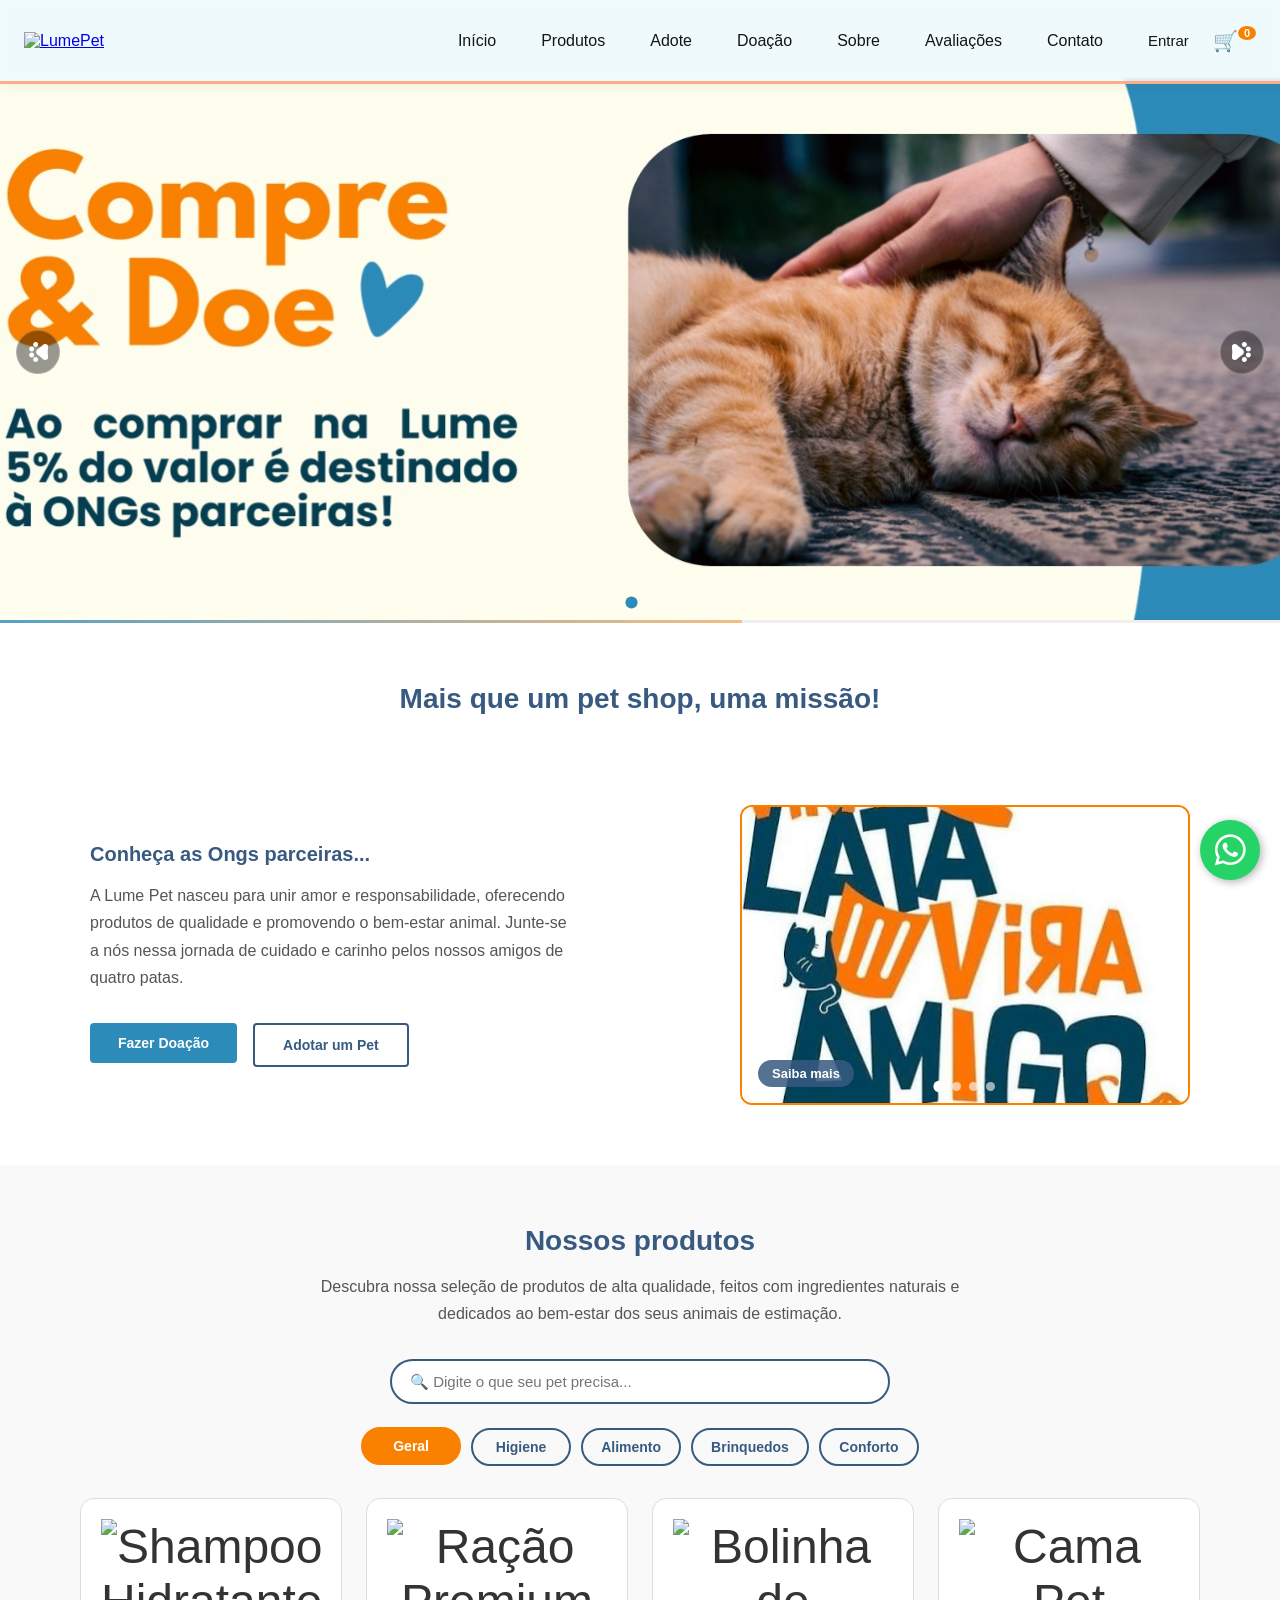
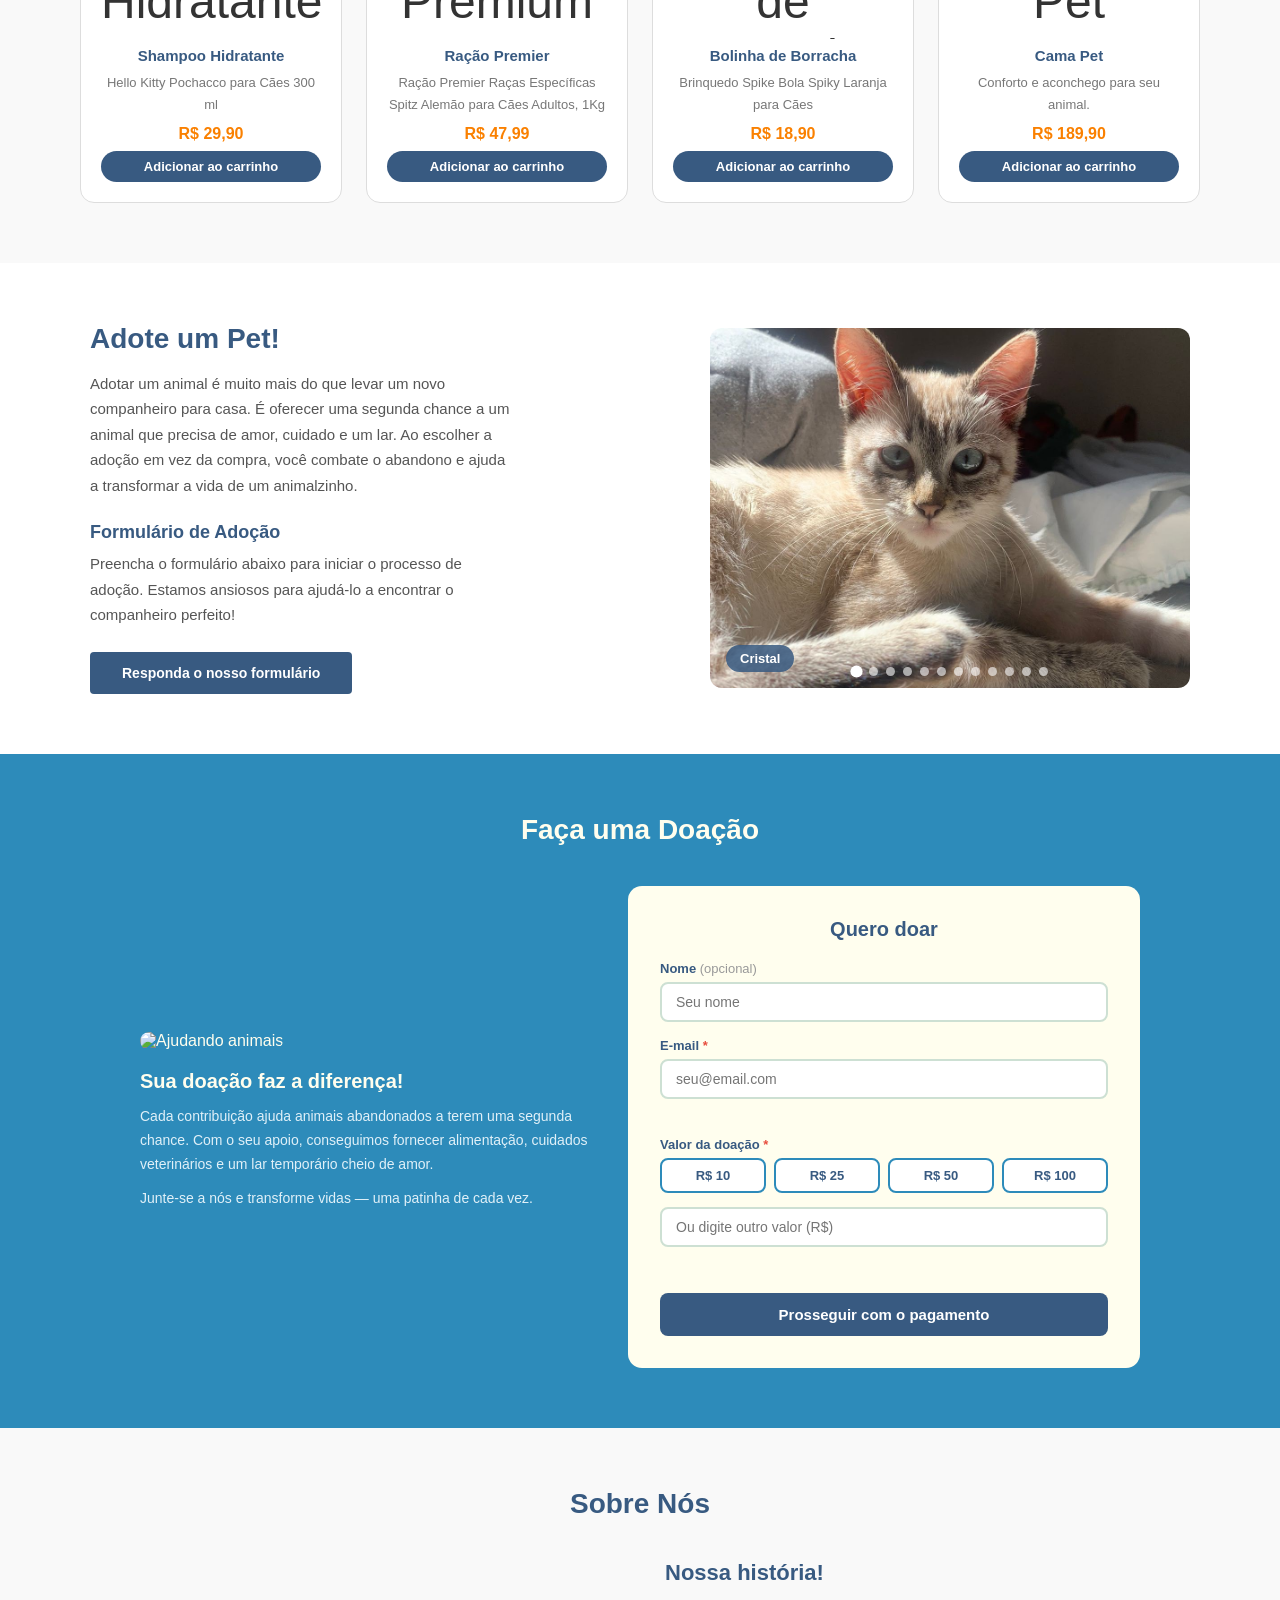
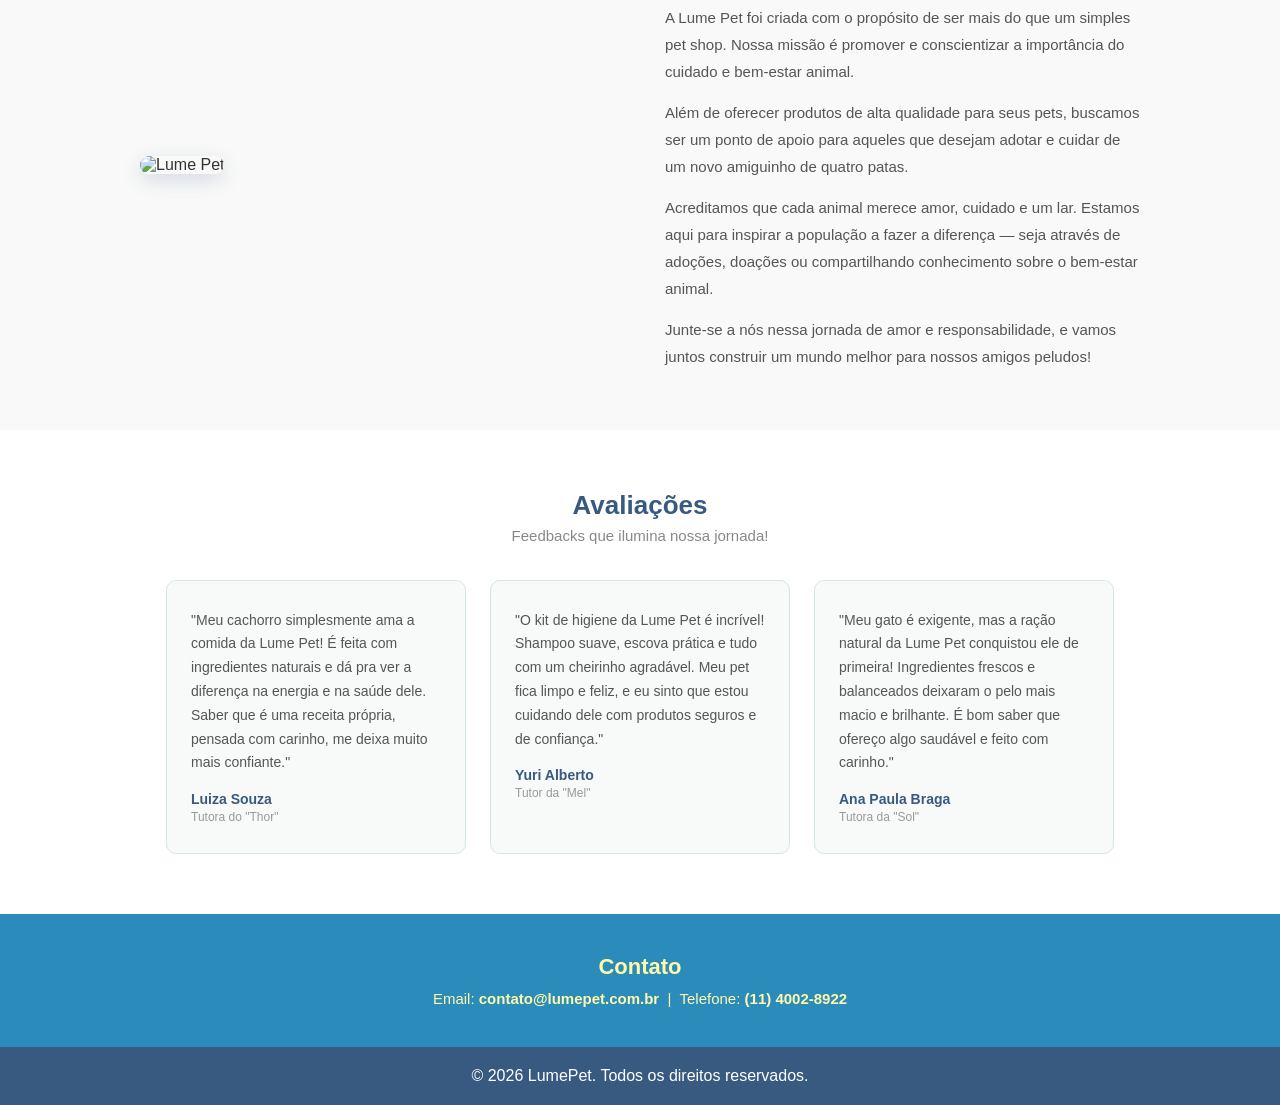
==== index.html @ a012404b "teste" ====
<!DOCTYPE html>
<html lang="pt-BR">
<head>
    <meta charset="UTF-8">
    <meta name="viewport" content="width=device-width, initial-scale=1.0">
    <title>Lume Pet</title>
    <link rel="icon" href="css/imagem css/imgicon.ico" type="image/x-icon">
    <link rel="stylesheet" href="css/style.css">
    <link rel="stylesheet" href="https://fonts.googleapis.com/css2?family=Material+Symbols+Outlined:opsz,wght,FILL,GRAD@20..48,100..700,0..1,-50..200&icon_names=pets" />
    <link rel="stylesheet" href="https://cdnjs.cloudflare.com/ajax/libs/font-awesome/6.5.1/css/all.min.css">
    <style>
        body {
            margin: 0;
            padding-top: 80px;
            background: #f4f4f4;
            font-family: Arial, sans-serif;
        }

        .whatsapp-float {
            position: fixed;
            width: 60px;
            height: 60px;
            bottom: 20px;
            right: 20px;
            background-color: #25d366;
            color: #fff;
            border-radius: 50%;
            display: flex;
            justify-content: center;
            align-items: center;
            font-size: 35px;
            text-decoration: none;
            box-shadow: 2px 2px 8px rgba(0, 0, 0, 0.3);
            transition: 0.3s;
        }

        .whatsapp-float:hover {
            background-color: #1ebe5d;
            transform: scale(1.1);
        }
    </style>
</head>
<body>

    <!-- cabeçalho/menu -->
   <header class="header">
    <div class="header-mobile-esquerda">
        <button class="menu-hamburguer" id="menuHamburguer" onclick="toggleMenu()" aria-label="Abrir menu">
            <span></span><span></span><span></span>
        </button>
        <a href="#" class="usuario-icon-mobile" onclick="toggleLogin(event)" aria-label="Entrar">
            <i class="fa-regular fa-user"></i>
        </a>
    </div>

    <div class="logo">
        <a href="#inicio">
            <img src="css/imagem css/marcad.png" alt="LumePet">
        </a>
    </div>

    <div class="header-nav-wrap">
        <nav id="navMenu">
            <ul>
                <li><a href="#inicio">Início</a></li>
                <li><a href="#loja">Produtos</a></li>
                <li><a href="#adote">Adote</a></li>
                <li><a href="#doacao">Doação</a></li>
                <li><a href="#sobre">Sobre</a></li>
                <li><a href="#avaliacao">Avaliações</a></li>
                <li><a href="#contato">Contato</a></li>
                <li>
                    <a href="#" class="usuario-icon" onclick="toggleLogin(event)" id="usuarioLink">
                        <span id="usuarioNome">Entrar</span>
                    </a>
                </li>
            </ul>
        </nav>

        <div class="header-direita">
            <a href="#" class="carrinho-icon" onclick="toggleCarrinho(event)">
                🛒 <span class="carrinho-count">0</span>
            </a>
        </div>
    </div>
</header>

    <!-- MODAL DE LOGIN / CADASTRO -->
    <div class="login-overlay" id="loginOverlay">
        <div class="login-modal">
            <div class="login-header">
                <h3 id="loginTitulo">Entrar</h3>
                <button onclick="fecharLogin()">✕</button>
            </div>

            <div class="login-abas">
                <button class="aba-btn ativo" id="aba-login" onclick="mudarAba('login')">Entrar</button>
                <button class="aba-btn" id="aba-cadastro" onclick="mudarAba('cadastro')">Cadastrar</button>
            </div>

            <div class="login-form" id="form-login">
                <div class="campo-grupo">
                    <label>E-mail</label>
                    <input type="email" id="login-email" placeholder="seu@email.com">
                </div>
                <div class="campo-grupo">
                    <label>Senha</label>
                    <input type="password" id="login-senha" placeholder="Sua senha">
                </div>
                  <a href="recuperar.html" class="esqueci-senha" onclick="esqueciSenha()">Esqueci minha senha</a>

                <span class="erro" id="erro-login"></span>
                <button class="btn-confirmar-login" onclick="fazerLogin()">Entrar</button>
            </div>
            

            <div class="login-form" id="form-cadastro" style="display:none">
                <div class="campo-grupo">
                    <label>Nome</label>
                    <input type="text" id="cad-nome" placeholder="Seu nome completo">
                </div>
                <div class="campo-grupo">
                    <label>E-mail</label>
                    <input type="email" id="cad-email" placeholder="seu@email.com">
                </div>
                <div class="campo-grupo">
                    <label>Senha</label>
                    <input type="password" id="cad-senha" placeholder="Crie uma senha (mín. 6 caracteres)">
                </div>
                <div class="campo-grupo">
                    <label>Confirmar senha</label>
                    <input type="password" id="cad-senha2" placeholder="Repita a senha">
                </div>
                <div class="politica-privacidade">
                    <input type="checkbox" id="cad-aceito" name="cad-aceito"required>
                    <label for="cad-aceito">
                    Li e concordo com a <a href="politica.html" target="_blank">Política de Privacidade</a> da empresa.
                </label>
                </div>
                <span class="erro" id="erro-cadastro"></span>
                <button class="btn-confirmar-login" onclick="fazerCadastro()">Criar conta</button>
            </div>
        </div>
    </div>

    <!-- PAINEL DO CARRINHO -->
    <div class="carrinho-painel" id="carrinhoPainel">
        <div class="carrinho-header">
            <h3>🛒 Seu Carrinho</h3>
            <button class="carrinho-fechar" onclick="toggleCarrinho(event)">✕</button>
        </div>

        <ul id="carrinho-lista">
            <li class="carrinho-vazio">Nenhum item ainda.</li>
        </ul>

        <div class="carrinho-rodape">
            <p class="carrinho-total">Total: <strong id="carrinho-valor">R$ 0,00</strong></p>
            <button class="btn-esvaziar" onclick="esvaziarCarrinho()">Esvaziar</button>
            <button class="btn-pagar" onclick="abrirPagamento()">Finalizar compra</button>
        </div>
    </div>

    <!-- MODAL DE PAGAMENTO -->
    <div class="pagamento-overlay" id="pagamentoOverlay">
        <div class="pagamento-modal">
            <div class="pagamento-header">
                <h3>Finalizar Compra</h3>
                <button onclick="fecharPagamento()">✕</button>
            </div>

            <div class="pagamento-resumo" id="pagamentoResumo"></div>

            <div class="pagamento-cep">
                <p><strong>📍 Endereço de entrega</strong></p>
                <div class="cep-linha">
                    <input type="text" id="cepInput" placeholder="Digite seu CEP" maxlength="9" oninput="mascaraCep(this)">
                    <button type="button" onclick="calcularFrete()">Calcular</button>
                </div>
                <div id="cepResultado"></div>

                <div class="endereco-detalhes" id="enderecoDetalhes" style="display:none">
                    <div class="endereco-linha">
                        <input type="text" id="numeroCasa" placeholder="Número *">
                        <input type="text" id="complemento" placeholder="Complemento (opcional)">
                    </div>
                </div>
            </div>

            <div class="pagamento-cupom">
                <p><strong>🎟️ Cupom de desconto</strong></p>
                <div class="cupom-linha">
                    <input type="text" id="cupomInput" placeholder="Digite seu cupom">
                    <button type="button" onclick="aplicarCupom()">Aplicar</button>
                </div>
                <div id="cupomResultado"></div>
            </div>

            <div class="pagamento-metodos">
                <p><strong>Forma de pagamento:</strong></p>
                <label><input type="radio" name="pagamento" value="pix" checked onchange="atualizarMetodoPagamento()"> PIX</label>
                <label><input type="radio" name="pagamento" value="cartao" onchange="atualizarMetodoPagamento()"> Cartão (Crédito ou Débito)</label>
            </div>

            <div id="pagamento-extra"></div>

            <button class="btn-confirmar" onclick="confirmarPedido()">✅ Confirmar pedido</button>
        </div>
    </div>

    <!-- carrossel de imagens -->
    <section class="carrossel" id="inicio">
        <div class="slides" id="slides">
            <div class="slide">
                <div class="slide-bg"></div>
                <a href="#loja">
                    <img src="css/imagem css/banner1.jpeg" alt="banner 1" class="slide-bg">
                </a>
            </div>
            <div class="slide">
                <div class="slide-bg"></div>
                <a href="#loja">
                    <img src="css/imagem css/banner2.jpeg" alt="banner 2" class="slide-bg">
                </a>
            </div>
        </div>

        <button class="nav-btn nav-prev" id="prev"><span class="material-symbols-outlined">pets</span></button>
        <button class="nav-btn nav-next" id="next"><span class="material-symbols-outlined">pets</span></button>

        <div class="dots" id="dots"></div>

        <div class="progress-bar">
            <div class="progress-fill" id="progress"></div>
        </div>
    </section>

    <!-- serviço -->
    <section class="servico">
        <h1>Mais que um pet shop, uma missão!</h1>
        <div class="servico-wrapper">

        <div class="servico-info">
        <h2>Conheça as Ongs parceiras...</h2>
        <p>A Lume Pet nasceu para unir amor e responsabilidade, oferecendo produtos de qualidade e promovendo o bem-estar animal. Junte-se a nós nessa jornada de cuidado e carinho pelos nossos amigos de quatro patas.</p>

        <div class="botao">
            <a href="#doacao"><button class="btn-primary">Fazer Doação</button></a>
            <a href="#adote"><button class="btn-seg">Adotar um Pet</button></a>
        </div>
        </div>

        <!-- Imagens ongs -->
         <div class="servico-carrossel" id="servicoCarrossel">
            <div class="servico-slide active">
                <img src="css/imagem css/viralataviraamg.jpeg" alt="Ong 1">
                <a href="ong.html" class="ong-tag">Saiba mais</a>
            </div>
            <div class="servico-slide" id="servicoong2">
                <img src="css/imagem css/caramelhoong.jpg" alt="ong 2">
                <a href="ong.html" class="ong-tag">Saiba mais</a>
            </div>
            <div class="servico-slide" id="servicoong3">
                <img src="css/imagem css/salvagato.jpg" alt="ong 3">
                <a href="ong.html" class="ong-tag">Saiba mais</a>
            </div>
            <div class="servico-slide" id="servicoong4">
                <img src="css/imagem css/viralata10.jpg" alt="ong 4">
                <a href="ong.html" class="ong-tag">Saiba Mais</a>
            </div>
            
            <div class="servico-dots" id="servicoDots"></div>
         </div>   

         </div>
    </section>

    <!-- loja -->
    <section class="loja" id="loja">
        <h2>Nossos produtos</h2>
        <p>Descubra nossa seleção de produtos de alta qualidade, feitos com ingredientes naturais e dedicados ao bem-estar dos seus animais de estimação.</p>

        <div class="loja-pesquisa">
            <input type="text" id="campoPesquisa" placeholder="🔍 Digite o que seu pet precisa..." oninput="filtrarProdutos()">
        </div>

        <div class="loja-categorias">
            <button class="categoria-btn ativo" onclick="filtrarCategoria('geral', event)">Geral</button>
            <button class="categoria-btn" onclick="filtrarCategoria('higiene', event)">Higiene</button>
            <button class="categoria-btn" onclick="filtrarCategoria('alimento', event)">Alimento</button>
            <button class="categoria-btn" onclick="filtrarCategoria('brinquedo', event)">Brinquedos</button>
            <button class="categoria-btn" onclick="filtrarCategoria('conforto', event)">Conforto</button>
        </div>

        <div class="loja-grade" id="lojaGrade">

            <div class="loja-vazio" id="lojaVazio" style="display: none;">
                <h3>Nenhum produto encontrado</h3>
                <p>Não encontramos itens com essa busca. Tente outra palavra ou confira as categorias.</p>
                <div class="loja-sugestoes">
                    <span>Que tal ajudar uma instituição?</span>
                    <p>Ao fazer uma doação no site da Lume Pet o valor é destinado 100% à insituição parceira!</p>
                </div>
            </div>

            <div class="produto-card" data-categoria="higiene" data-nome="shampoo natural">
                <div class="produto-img"><img src="css/imagem css/shampoo.jpeg" alt="Shampoo Hidratante"></div>
                <h3>Shampoo Hidratante</h3>
                <p>Hello Kitty Pochacco para Cães 300 ml</p>
                <span class="produto-preco">R$ 29,90</span>
                <button onclick="adicionarAoCarrinho('Shampoo Hidratante', '29,90')">Adicionar ao carrinho</button>
            </div>

            <div class="produto-card" data-categoria="higiene" data-nome="condicionador pet">
                <div class="produto-img"><img src="css/imagem css/condicionador.jpeg" alt="Condicionador Hidratante"></div>
                <h3>Condicionador Hidratante</h3>
                <p>Hello Kitty Pochacco para Cães 300 ml.</p>
                <span class="produto-preco">R$ 30,90</span>
                <button onclick="adicionarAoCarrinho('Condicionador Hidratante', '30,90')">Adicionar ao carrinho</button>
            </div>

            <div class="produto-card" data-categoria="higiene" data-nome="escova de dentes pet">
                <div class="produto-img"><img src="css/imagem css/kit higiene.jpg" alt="Escova de Dentes Pet"></div>
                <h3>Kit de Higiene para Cães</h3>
                <p>Higiene bucal fácil e segura.</p>
                <p>Kit de higiene pet completo Pet Clean</p>
                <span class="produto-preco">R$ 19,90</span>
                <button onclick="adicionarAoCarrinho('Escova de Dentes Pet', '19,90')">Adicionar ao carrinho</button>
            </div>

            <div class="produto-card" data-categoria="higiene" data-nome="lenço umedecido pet">
                <div class="produto-img"><img src="css/imagem css/toalhaumedecida.jpg" alt="Lenço Umedecido Pet"></div>
                <h3>Toalha Umedecida Pet</h3>
                <p>Toalha Umedecida Biodegradável Cansei de ser Gato com 50 und.</p>
                <p>Toalha Umedecida Biodegradável Cansei de ser Gato com 50 unidades</p>
                <span class="produto-preco">R$ 25,90</span>
                <button onclick="adicionarAoCarrinho('Lenço Umedecido Pet', '25,90')">Adicionar ao carrinho</button>
            </div>

            <div class="produto-card" data-categoria="alimento" data-nome="ração premium">
                <div class="produto-img"><img src="css/imagem css/raçãopremierspitz.jpg" alt="Ração Premium"></div>
                <h3>Ração Premier</h3>
                <p>Ração Premier Raças Específicas Spitz Alemão para Cães Adultos, 1Kg</p>
                <span class="produto-preco">R$ 47,99</span>
                <button onclick="adicionarAoCarrinho('Ração Premium', '47,99')">Adicionar ao carrinho</button>
            </div>

            <div class="produto-card" data-categoria="alimento" data-nome="petisco natural">
                <div class="produto-img"><img src="css/imagem css/petiscodreamiesgato.jpg" alt="Petisco Natural"></div>
                <h3>Petisco Natural</h3>
                <p>Snacks saudáveis sem conservantes.</p>
                <span class="produto-preco">R$ 22,90</span>
                <button onclick="adicionarAoCarrinho('Petisco Natural', '22,90')">Adicionar ao carrinho</button>
            </div>

            <div class="produto-card" data-categoria="alimento" data-nome="ração úmida">
                <div class="produto-img"><img src="css/imagem css/raçãoumida.jpg" alt="Ração Úmida"></div>
                <h3>Ração Úmida</h3>
                <p>Refeição Natural Zee.Dog Kitchen Lata para Cães Adultos Sabor Frango, 400g</p>
                <span class="produto-preco">R$ 25,90</span>
                <button onclick="adicionarAoCarrinho('Ração Úmida', '25,90')">Adicionar ao carrinho</button>
            </div>

            <div class="produto-card" data-categoria="alimento" data-nome="suplemento vitamínico">
                <div class="produto-img"><img src="css/imagem css/suplementovitaminico.jpg" alt="Suplemento Vitamínico"></div>
                <h3>Suplemento Vitamínico</h3>
                <p>Suplemento Happy Days Multivitamínico para Cães 84 g</p>
                <span class="produto-preco">R$ 55,00</span>
                <button onclick="adicionarAoCarrinho('Suplemento Vitamínico', '55,00')">Adicionar ao carrinho</button>
            </div>

            <div class="produto-card" data-categoria="brinquedo" data-nome="bolinha de borracha">
                <div class="produto-img"><img src="css/imagem css/bolinhapet.jpg" alt="Bolinha de Borracha"></div>
                <h3>Bolinha de Borracha</h3>
                <p>Brinquedo Spike Bola Spiky Laranja para Cães</p>
                <span class="produto-preco">R$ 18,90</span>
                <button onclick="adicionarAoCarrinho('Bolinha de Borracha', '18,90')">Adicionar ao carrinho</button>
            </div>

            <div class="produto-card" data-categoria="brinquedo" data-nome="corda de puxar">
                <div class="produto-img"><img src="css/imagem css/brinquedo de puxar.jpg" alt="Corda de Puxar"></div>
                <h3>Brinquedo de Puxar</h3>
                <p>Brinquedo Spike Bola de Corda de Puxar Laranja para Cães</p>
                <span class="produto-preco">R$ 17,90</span>
                <button onclick="adicionarAoCarrinho('Corda de Puxar', '17,90')">Adicionar ao carrinho</button>
            </div>

            <div class="produto-card" data-categoria="brinquedo" data-nome="ratinho de pelúcia">
                <div class="produto-img"><img src="css/imagem css/rato de pelucia.jpg" alt="Ratinho de Pelúcia"></div>
                <h3>Ratinho de Pelúcia</h3>
                <p>Brinquedo Cansei de Ser Gato Presas Robert para Gatos</p>
                <span class="produto-preco">R$ 25,90</span>
                <button onclick="adicionarAoCarrinho('Ratinho de Pelúcia', '25,90')">Adicionar ao carrinho</button>
            </div>

            <div class="produto-card" data-categoria="brinquedo" data-nome="arranhador gato">
                <div class="produto-img"><img src="css/imagem css/arranhadorgato.jpg" alt="Arranhador para Gato"></div>
                <h3>Arranhador para Gato</h3>
                <p>Arranhador Fuzz Post Fred para Gatos</p>
                <span class="produto-preco">R$ 54,90</span>
                <button onclick="adicionarAoCarrinho('Arranhador para Gato', '54,90')">Adicionar ao carrinho</button>
            </div>

            <div class="produto-card" data-categoria="conforto" data-nome="cama pet">
                <div class="produto-img"><img src="css/imagem css/camapet.jpg" alt="Cama Pet"></div>
                <h3>Cama Pet</h3>
                <p>Conforto e aconchego para seu animal.</p>
                <span class="produto-preco">R$ 189,90</span>
                <button onclick="adicionarAoCarrinho('Cama Pet', '189,90')">Adicionar ao carrinho</button>
            </div>

            <div class="produto-card" data-categoria="conforto" data-nome="caminha donut">
                <div class="produto-img"><img src="css/imagem css/camadonut.jpg" alt="Caminha Donut"></div>
                <h3>Caminha Donut</h3>
                <p>Cama Griff Dog para Cães Donut Marrom</p>
                <span class="produto-preco">R$ 199,90</span>
                <button onclick="adicionarAoCarrinho('Caminha Donut', '199,90')">Adicionar ao carrinho</button>
            </div>

            <div class="produto-card" data-categoria="conforto" data-nome="roupinha de frio">
                <div class="produto-img"><img src="css/imagem css/roupinhadefrio.jpg" alt="Roupinha de Frio"></div>
                <h3>Roupinha de Frio</h3>
                <p>Casaco Tip Top Peludinhos Vaquinha Branca para Cães Tam M/P</p>
                <span class="produto-preco">R$ 79,90</span>
                <button onclick="adicionarAoCarrinho('Roupinha de Frio', '79,90')">Adicionar ao carrinho</button>
            </div>

            <div class="produto-card" data-categoria="conforto" data-nome="manta pet">
                <div class="produto-img"><img src="css/imagem css/mantadefrio.jpg" alt="Manta Pet"></div>
                <h3>Manta Pet</h3>
                <p>Manta Microfibra Vermelha para Cães Modernpet</p>
                <span class="produto-preco">R$ 34,90</span>
                <button onclick="adicionarAoCarrinho('Manta Pet', '34,90')">Adicionar ao carrinho</button>
            </div>

        </div>
    </section>

    <!-- parte de adoção -->
    <section class="adote" id="adote">
        <div class="adote-wrapper">

            <div class="adote-info">
                <h2>Adote um Pet!</h2>
                <p>Adotar um animal é muito mais do que levar um novo companheiro para casa. É oferecer uma segunda chance a um animal que precisa de amor, cuidado e um lar. Ao escolher a adoção em vez da compra, você combate o abandono e ajuda a transformar a vida de um animalzinho.</p>

                <h3>Formulário de Adoção</h3>
                <p>Preencha o formulário abaixo para iniciar o processo de adoção. Estamos ansiosos para ajudá-lo a encontrar o companheiro perfeito!</p>
                <button onclick="window.open('https://docs.google.com/forms/d/19jwE_GqqetJgKmBXx1GyW-G6J0R0P3yBoZaWcABsxVQ/viewform?ts=6a5eda39&edit_requested=true', '_blank')">Responda o nosso formulário</button>
            </div>

            <div class="adote-carrossel" id="adoteCarrossel">

                                 <div class="adote-slide active">
                    <img src="css/imagem css/GATA CRISTAL.jpeg" alt="Pet Adotado">
                    <span class="adote-tag">Cristal</span>
                </div>

                <div class="adote-slide">
                    <img src="css/imagem css/CACHORRA CRISTAL E MAYA.jpeg" alt="Pet Adotado">
                    <span class="adote-tag">Cristal e Maya</span>
                </div>

                <div class="adote-slide">
                    <img src="css/imagem css/CACHORRO RAFA.jpeg" alt="Pet Adotado">
                    <span class="adote-tag">Rapha</span>
                </div>

                <div class="adote-slide">
                    <img src="css/imagem css/CACHORRA JUJUBA.jpeg" alt="Pet Adotado">
                    <span class="adote-tag">Jujuba</span>
                </div>

                <div class="adote-slide">
                    <img src="css/imagem css/CACHORRA BUBBALOO.jpeg" alt="Pet Adotado">
                    <span class="adote-tag">Bubbaloo</span>
                </div>

                <div class="adote-slide">
                    <img src="css/imagem css/CACHORRO JHONNY.jpeg" alt="Pet Adotado">
                    <span class="adote-tag">Jhonny</span>
                </div>

                <div class="adote-slide">
                    <img src="css/imagem css/CACHORRA KIARA.jpeg" alt="Pet Adotado">
                    <span class="adote-tag">Kiara</span>
                </div>

                <div class="adote-slide">
                    <img src="css/imagem css/GATO THEO.jpeg" alt="Pet Adotado">
                    <span class="adote-tag">Theo</span>
                </div>

                <div class="adote-slide">
                    <img src="css/imagem css/CACHORRO TITO.jpeg" alt="Pet Adotado">
                    <span class="adote-tag">Tito</span>
                </div>

                 <div class="adote-slide">
                    <img src="css/imagem css/GATAS MÍSTICA E SELENE.jpeg" alt="Pet Adotado">
                    <span class="adote-tag">Mística e Selene</span>
                </div>

                 <div class="adote-slide">
                    <img src="css/imagem css/CACHORRA MELZINHA2.jpeg" alt="Pet Adotado">
                    <span class="adote-tag">Melzinha</span>
                </div>

                <div class="adote-slide">
                    <img src="css/imagem css/GATA PITTY.jpeg" alt="Pet Adotado">
                    <span class="adote-tag">Pitty</span>
                </div>

                <div class="adote-dots" id="adoteDots"></div>
            </div>

        </div>
    </section>

    <!-- doação -->
    <section class="doacao" id="doacao">
        <h2>Faça uma Doação</h2>

        <div class="doacao-wrapper">

            <div class="doacao-info">
                <img src="css/imagem css/dog.jpg" alt="Ajudando animais" class="doacao-img">
                <h3>Sua doação faz a diferença!</h3>
                <p>Cada contribuição ajuda animais abandonados a terem uma segunda chance. Com o seu apoio, conseguimos fornecer alimentação, cuidados veterinários e um lar temporário cheio de amor.</p>
                <p>Junte-se a nós e transforme vidas — uma patinha de cada vez.</p>
            </div>

            <div class="doacao-form">
                <h3>Quero doar</h3>

                <div class="campo-grupo">
                    <label>Nome <span class="opcional">(opcional)</span></label>
                    <input type="text" id="doacao-nome" placeholder="Seu nome">
                </div>

                <div class="campo-grupo">
                    <label>E-mail <span class="obrigatorio">*</span></label>
                    <input type="email" id="doacao-email" placeholder="seu@email.com">
                    <span class="erro" id="erro-email"></span>
                </div>

                <div class="campo-grupo">
                    <label>Valor da doação <span class="obrigatorio">*</span></label>
                    <div class="valores-rapidos">
                        <button type="button" class="btn-valor" onclick="selecionarValor(10, event)">R$ 10</button>
                        <button type="button" class="btn-valor" onclick="selecionarValor(25, event)">R$ 25</button>
                        <button type="button" class="btn-valor" onclick="selecionarValor(50, event)">R$ 50</button>
                        <button type="button" class="btn-valor" onclick="selecionarValor(100, event)">R$ 100</button>
                    </div>
                    <input type="number" id="doacao-valor" placeholder="Ou digite outro valor (R$)" min="1" oninput="limparBotoesValor()">
                    <span class="erro" id="erro-valor"></span>
                </div>

                <button class="btn-doar" onclick="abrirPagamentoDoacao()">Prosseguir com o pagamento</button>
            </div>

        </div>
    </section>

    <!-- MODAL PAGAMENTO DOAÇÃO -->
    <div class="doacao-overlay" id="doacaoOverlay">
        <div class="doacao-modal">

            <div class="doacao-modal-header">
                <h3>Forma de pagamento</h3>
                <button onclick="fecharPagamentoDoacao()">✕</button>
            </div>

            <div class="doacao-resumo" id="doacaoResumo"></div>

            <div class="doacao-metodos">
                <button class="btn-metodo ativo" id="btn-pix" onclick="selecionarMetodo('pix')">PIX</button>
                <button class="btn-metodo" id="btn-credito" onclick="selecionarMetodo('credito')">Cartão de Crédito</button>
                <button class="btn-metodo" id="btn-debito" onclick="selecionarMetodo('debito')">Cartão de Débito</button>
            </div>

            <div class="metodo-detalhe" id="detalhe-pix">
                <p>Escaneie o QR Code ou copie a chave PIX abaixo:</p>
                <div class="pix-qr"></div>
                <input type="text" value="lumepet@pix.com.br" readonly onclick="this.select()">
                <small>Clique na chave para selecionar e copiar</small>
            </div>

            <div class="metodo-detalhe" id="detalhe-cartao" style="display:none">
                <input type="text" placeholder="Número do cartão" maxlength="19" oninput="mascaraCartao(this)">
                <input type="text" placeholder="Nome no cartão">
                <div class="cartao-linha">
                    <input type="text" placeholder="Validade (MM/AA)" maxlength="5" oninput="mascaraValidade(this)">
                    <input type="text" placeholder="CVV" maxlength="3">
                </div>
            </div>

            <button class="btn-confirmar-doacao" onclick="confirmarDoacao()">✅ Confirmar doação</button>

        </div>
    </div>

    <!-- PÁGINA DE PRODUTO -->
    <section class="produto-pagina" id="produtoPagina">
        <a href="#loja">
            <button class="produto-voltar" onclick="fecharProduto()">← Voltar para a loja</button>
        </a>

        <div class="produto-detalhe">
            <div class="produto-detalhe-img">
                <img id="pd-img" src="" alt="">
            </div>

            <div class="produto-detalhe-info">
                <h2 id="pd-nome"></h2>
                <p id="pd-desc" class="pd-descricao"></p>
                <span class="pd-preco" id="pd-preco"></span>

                <div class="pd-quantidade">
                    <label>Quantidade:</label>
                    <div class="qtd-controle">
                        <button onclick="alterarQtdProduto(-1)">−</button>
                        <span id="pd-qtd">1</span>
                        <button onclick="alterarQtdProduto(1)">+</button>
                    </div>
                </div>

                <button class="pd-add-carrinho" onclick="adicionarProdutoDaPagina()">Adicionar ao carrinho</button>
            </div>
        </div>

        <div class="pd-avaliacoes">
            <h3>Avaliações</h3>
            <div class="pd-media" id="pd-media"></div>
            <div class="pd-lista-avaliacoes" id="pd-lista-avaliacoes"></div>
            <div class="pd-nova-avaliacao" id="pd-nova-avaliacao"></div>
        </div>
    </section>

    <section class="sobre" id="sobre">
        <h2>Sobre Nós</h2>

        <div class="sobre-wrapper">

            <div class="sobre-img">
                <img src="css/imagem css/exemploftong.jpeg" alt="Lume Pet">
            </div>

            <div class="sobre-texto">
                <h3>Nossa história!</h3>
                <p>A Lume Pet foi criada com o propósito de ser mais do que um simples pet shop. Nossa missão é promover e conscientizar a importância do cuidado e bem-estar animal.</p>
                <p>Além de oferecer produtos de alta qualidade para seus pets, buscamos ser um ponto de apoio para aqueles que desejam adotar e cuidar de um novo amiguinho de quatro patas.</p>
                <p>Acreditamos que cada animal merece amor, cuidado e um lar. Estamos aqui para inspirar a população a fazer a diferença — seja através de adoções, doações ou compartilhando conhecimento sobre o bem-estar animal.</p>
                <p>Junte-se a nós nessa jornada de amor e responsabilidade, e vamos juntos construir um mundo melhor para nossos amigos peludos!</p>
            </div>

        </div>
    </section>

    <section class="avaliacao" id="avaliacao">
        <h2>Avaliações</h2>
        <p>Feedbacks que ilumina nossa jornada!</p>

        <div class="container-card">

            <div class="card">
                <p>"Meu cachorro simplesmente ama a comida da Lume Pet! É feita com ingredientes naturais e dá pra ver a diferença na energia e na saúde dele. Saber que é uma receita própria, pensada com carinho, me deixa muito mais confiante."</p>
                <strong>Luiza Souza</strong>
                <span>Tutora do "Thor"</span>
            </div>

            <div class="card">
                <p>"O kit de higiene da Lume Pet é incrível! Shampoo suave, escova prática e tudo com um cheirinho agradável. Meu pet fica limpo e feliz, e eu sinto que estou cuidando dele com produtos seguros e de confiança."</p>
                <strong>Yuri Alberto</strong>
                <span>Tutor da "Mel"</span>
            </div>

            <div class="card">
                <p>"Meu gato é exigente, mas a ração natural da Lume Pet conquistou ele de primeira! Ingredientes frescos e balanceados deixaram o pelo mais macio e brilhante. É bom saber que ofereço algo saudável e feito com carinho."</p>
                <strong>Ana Paula Braga</strong>
                <span>Tutora da "Sol"</span>
            </div>

        </div>
    </section>

    <section class="contato" id="contato">
        <h2>Contato</h2>
        <p>
            Email: <a href="mailto:contato@lumepet.com.br">contato@lumepet.com.br</a>
            &nbsp;|&nbsp;
            Telefone: <a href="tel:+551140028922">(11) 4002-8922</a>
        </p>
    </section>

    <footer class="footer">
        <p>&copy; 2026 LumePet. Todos os direitos reservados.</p>
    </footer>

    <!-- Botao do WhatsApp -->
    <a href="https://wa.me/5511999999999?text=Olá%20gostaria%20de%20mais%20informações"
        class="whatsapp-float"
        target="_blank"
        aria-label="Conversar no WhatsApp">
        <i class="fab fa-whatsapp"></i>
    </a>

    <script src="js/script.js"></script>
</body>
</html>

<!---->
---- css/style.css ----
* {
    margin: 0;
    padding: 0;
    box-sizing: border-box;
}

body {
    font-family: poppins, sans-serif;
    background: white;
    color: #333;
    padding-top: 90px;
}

section {
    scroll-margin-top: 100px;
}

/* cabeçalho/menu */
body {
  padding-top: 80px;
}

.header {
    display: flex;
    justify-content: space-between;
    align-items: center;
    padding: 15px 24px;
    min-height: 84px;
    background-color: #eefdffbc;
    border-bottom: 3px solid transparent;
    border-image: linear-gradient(to right, #fa8, #fa8);
    border-image-slice: 1;
    position: fixed;
    width: 100%;
    top: 0; 
    z-index: 1000;
    backdrop-filter: blur(2px);
    box-shadow: 0 2px 12px rgba(0, 0, 0, 0.06);
}

.header .logo img {
  height: auto;
  width: 60px;
}

.header nav ul {
    list-style: none;
    display: flex;
    align-items: center;
    gap: 20px;
}

.header nav ul li a {
    color: #161510;
    margin-left: 25px;
    text-decoration: none;
    font-weight: 500;
    transition: color 0.3s;
}

.header nav ul li a:hover {
    color: #FA8000;
}

/* MENU HAMBÚRGUER */
.menu-hamburguer {
  display: none;
  flex-direction: column;
  justify-content: center;
  gap: 5px;
  background: none;
  border: none;
  cursor: pointer;
  padding: 8px;
  z-index: 1100;
}

.menu-hamburguer span {
  width: 26px;
  height: 3px;
  background: #385A81;
  border-radius: 2px;
  transition: all 0.3s ease;
}

.menu-hamburguer.aberto span:nth-child(1) {
  transform: translateY(8px) rotate(45deg);
}

.menu-hamburguer.aberto span:nth-child(2) {
  opacity: 0;
}

.menu-hamburguer.aberto span:nth-child(3) {
  transform: translateY(-8px) rotate(-45deg);
}

.header-mobile-esquerda {
  display: none;
}

.usuario-icon-mobile {
  color: #161510;
  text-decoration: none;
  font-size: 20px;
}

@media (max-width: 768px) {
  .menu-hamburguer {
    display: flex;
  }

  .header {
    flex-direction: row;
    justify-content: space-between;
    align-items: center;
  }

  #navMenu {
    position: fixed;
    top: 80px;
    left: 0;
    width: 100%;
    background: #eefdffef;
    max-height: 0;
    overflow: hidden;
    transition: max-height 0.35s ease;
    box-shadow: 0 4px 12px rgba(0,0,0,0.08);
  }

  #navMenu.aberto {
    max-height: 500px;
  }

  #navMenu ul {
    flex-direction: column;
    align-items: flex-start;
    gap: 0;
    padding: 10px 24px 20px;
  }

  #navMenu ul li {
    width: 100%;
    padding: 12px 0;
    border-bottom: 1px solid #ddd;
  }

  #navMenu ul li a {
    margin-left: 0;
    display: block;
  }
}


/* USUÁRIO / LOGIN - ÍCONE */
.usuario-icon {
  font-size: 15px;
  display: flex;
  align-items: center;
  gap: 4px;
  white-space: nowrap;
}

/* CARRINHO - ÍCONE */
.carrinho-icon {
  font-size: 20px;
  position: relative;
  display: flex;
  align-items: center;
  text-decoration: none;
  color: #161510;
  cursor: pointer;
}

.carrinho-icon:hover,
.carrinho-icon:visited,
.carrinho-icon:active {
  text-decoration: none;
  color: #161510;
}

.carrinho-count {
  background: #FA8000;
  color: white;
  font-size: 11px;
  font-weight: bold;
  border-radius: 50%;
  padding: 1px 6px;
  position: relative;
  top: -8px;
}

/* MODAL LOGIN / CADASTRO */
.login-overlay {
  display: none;
  position: fixed;
  inset: 0;
  background: rgba(0,0,0,0.5);
  z-index: 2100;
  justify-content: center;
  align-items: center;
}

.login-overlay.aberto {
  display: flex;
}

.login-modal {
  background: #FFFEEE;
  border-radius: 14px;
  padding: 28px;
  width: 90%;
  max-width: 400px;
  box-shadow: 0 8px 24px rgba(0,0,0,0.2);
}

.login-header {
  display: flex;
  justify-content: space-between;
  align-items: center;
  margin-bottom: 16px;
}

.login-header h3 {
  color: #385A81;
  font-size: 18px;
}

.login-header button {
  background: none;
  border: none;
  font-size: 18px;
  cursor: pointer;
  color: #385A81;
}

.login-abas {
  display: flex;
  gap: 8px;
  margin-bottom: 18px;
}

.aba-btn {
  flex: 1;
  padding: 9px;
  border: 2px solid #2d8bba;
  border-radius: 8px;
  background: #fff;
  color: #385A81;
  font-size: 13px;
  font-weight: 700;
  cursor: pointer;
  transition: all 0.2s;
}

.aba-btn.ativo,
.aba-btn:hover {
  background: #2d8bba;
  color: #fff;
}

.login-form {
  display: flex;
  flex-direction: column;
  gap: 14px;
}

.btn-confirmar-login {
  width: 100%;
  background: #385A81;
  color: white;
  border: none;
  border-radius: 20px;
  padding: 12px;
  font-size: 15px;
  font-weight: 600;
  cursor: pointer;
  transition: background 0.3s;
  margin-top: 4px;
}

.btn-confirmar-login:hover {
  background: #FA8000;
}

.esqueci-senha {
  background: none;
  border: none;
  color: #FA8000;
  font-size: 13px;
  cursor: pointer;
  display: block;
  text-align: center;
}

.politica-privacidade {
  background: none;
  border: none;
  font-size: 13px;
  cursor: pointer;
  display: block;
  text-align: center;
}


/* CARRINHO - PAINEL */
.carrinho-painel {
  display: none;
  position: fixed;
  top: 80px;
  right: 20px;
  background: #FFFEEE;
  border: 2px solid #385A81;
  border-radius: 12px;
  padding: 20px;
  width: 320px;
  max-height: 80vh;
  overflow-y: auto;
  box-shadow: 0 4px 16px rgba(0,0,0,0.2);
  z-index: 999;
}

.carrinho-header {
  display: flex;
  justify-content: space-between;
  align-items: center;
  margin-bottom: 14px;
}

.carrinho-header h3 {
  color: #385A81;
  font-size: 17px;
}

.carrinho-fechar {
  background: none;
  border: none;
  font-size: 16px;
  cursor: pointer;
  color: #385A81;
}

/* LISTA DE ITENS */
#carrinho-lista {
  list-style: none;
  padding: 0;
  margin: 0 0 14px;
}

#carrinho-lista li {
  display: flex;
  align-items: center;
  justify-content: space-between;
  padding: 8px 0;
  border-bottom: 1px solid #ddd;
  font-size: 13px;
  color: #333;
  gap: 6px;
}

.carrinho-vazio {
  justify-content: center !important;
  color: #999 !important;
}

/* CONTROLE DE QUANTIDADE */
.item-qtd {
  display: flex;
  align-items: center;
  gap: 6px;
}

.item-qtd button {
  background: #385A81;
  color: white;
  border: none;
  border-radius: 50%;
  width: 22px;
  height: 22px;
  font-size: 14px;
  cursor: pointer;
  line-height: 1;
}

.item-qtd span {
  font-weight: bold;
  min-width: 16px;
  text-align: center;
}

/* BOTÃO REMOVER */
.item-remover {
  background: none;
  border: none;
  color: #e74c3c;
  font-size: 15px;
  cursor: pointer;
}

/* RODAPÉ DO CARRINHO */
.carrinho-rodape {
  display: flex;
  flex-direction: column;
  gap: 10px;
}

.carrinho-total {
  font-size: 15px;
  color: #385A81;
  text-align: right;
}

.btn-esvaziar {
  background: none;
  border: 2px solid #e74c3c;
  color: #e74c3c;
  border-radius: 20px;
  padding: 7px;
  font-size: 13px;
  font-weight: 600;
  cursor: pointer;
  transition: all 0.3s;
}

.btn-esvaziar:hover {
  background: #e74c3c;
  color: white;
}

.btn-pagar {
  background: #385A81;
  color: white;
  border: none;
  border-radius: 20px;
  padding: 10px;
  font-size: 14px;
  font-weight: 600;
  cursor: pointer;
  transition: background 0.3s;
}

.btn-pagar:hover {
  background: #FA8000;
}

/* AGRUPAMENTO DO LADO DIREITO DO HEADER */
.header-nav-wrap {
  display: flex;
  align-items: center;
  gap: 24px;
}

.header-direita {
  display: flex;
  align-items: center;
  gap: 10px; 
  /* controla o quão "colados" ficam carrinho e hambúrguer */
}

/* MODAL PAGAMENTO */
.pagamento-overlay {
  display: none;
  position: fixed;
  inset: 0;
  background: rgba(0,0,0,0.5);
  z-index: 2000;
  justify-content: center;
  align-items: center;
}

.pagamento-overlay.aberto {
  display: flex;
}

.pagamento-modal {
  background: #FFFEEE;
  border-radius: 14px;
  padding: 28px;
  width: 90%;
  max-width: 420px;
  max-height: 88vh;
  overflow-y: auto;
  box-shadow: 0 8px 24px rgba(0,0,0,0.2);
}

.pagamento-header {
  display: flex;
  justify-content: space-between;
  align-items: center;
  margin-bottom: 16px;
}

.pagamento-header h3 {
  color: #385A81;
  font-size: 18px;
}

.pagamento-header button {
  background: none;
  border: none;
  font-size: 18px;
  cursor: pointer;
  color: #385A81;
}

.pagamento-resumo {
  background: #fff;
  border: 1px solid #ddd;
  border-radius: 10px;
  padding: 12px;
  margin-bottom: 16px;
  font-size: 13px;
  color: #333;
  max-height: 160px;
  overflow-y: auto;
}

.pagamento-resumo p {
  margin: 2px 0;
}

/* CEP / FRETE dentro do pagamento */
.pagamento-cep,
.pagamento-cupom {
  margin-bottom: 16px;
}

.pagamento-cep p,
.pagamento-cupom p {
  font-size: 13px;
  color: #385A81;
  margin-bottom: 6px;
}

.cep-linha,
.cupom-linha {
  display: flex;
  gap: 8px;
}

.cep-linha input,
.cupom-linha input {
  flex: 1;
  padding: 10px 14px;
  border: 2px solid #cde0d3;
  border-radius: 8px;
  font-size: 14px;
  outline: none;
  transition: border-color 0.2s;
  background: #fff;
}

.cep-linha input:focus,
.cupom-linha input:focus {
  border-color: #2d8bba;
}

.cep-linha button,
.cupom-linha button {
  background: #2d8bba;
  color: #fff;
  border: none;
  border-radius: 8px;
  padding: 0 16px;
  font-size: 13px;
  font-weight: 700;
  cursor: pointer;
  transition: background 0.2s;
  white-space: nowrap;
}

.cep-linha button:hover,
.cupom-linha button:hover {
  background: #385A81;
}

#cepResultado,
#cupomResultado {
  margin-top: 8px;
  font-size: 13px;
}

/* NÚMERO / COMPLEMENTO */
.endereco-detalhes {
  margin-top: 10px;
}

.endereco-linha {
  display: flex;
  gap: 8px;
}

.endereco-linha input {
  flex: 1;
  padding: 10px 14px;
  border: 2px solid #cde0d3;
  border-radius: 8px;
  font-size: 14px;
  outline: none;
  transition: border-color 0.2s;
  background: #fff;
}

.endereco-linha input:focus {
  border-color: #2d8bba;
}

/* BLOCO PIX */
.pix-bloco {
  display: flex;
  flex-direction: column;
  gap: 10px;
  margin-bottom: 16px;
  font-size: 13px;
  color: #555;
}

.pix-aviso {
  background: #fff4e0;
  border: 1px solid #f2c98a;
  color: #8a5d00;
  border-radius: 8px;
  padding: 8px 10px;
  text-align: center;
  font-size: 13px;
}

.pix-aviso strong {
  font-size: 15px;
}

.pix-bloco .pix-qr {
  font-size: 60px;
  text-align: center;
  padding: 10px;
  background: #fff;
  border-radius: 10px;
  border: 1px solid #ddd;
}

.pix-bloco input {
  padding: 10px 14px;
  border: 2px solid #cde0d3;
  border-radius: 8px;
  font-size: 12px;
  outline: none;
  width: 100%;
  word-break: break-all;
}

/* BLOCO CARTÃO */
.cartao-bloco {
  display: flex;
  flex-direction: column;
  gap: 10px;
  margin-bottom: 16px;
  font-size: 13px;
  color: #555;
}

.cartao-tipo {
  display: flex;
  gap: 16px;
  margin-bottom: 4px;
}

.cartao-tipo label {
  display: flex;
  align-items: center;
  gap: 6px;
  cursor: pointer;
  font-weight: 600;
  color: #385A81;
}

.cartao-bloco input {
  padding: 10px 14px;
  border: 2px solid #cde0d3;
  border-radius: 8px;
  font-size: 14px;
  outline: none;
}

.cartao-bloco input:focus {
  border-color: #2d8bba;
}

.frete-ok {
  display: block;
  background: #e8f4ea;
  border: 1px solid #b8dcc0;
  color: #2e7d43;
  border-radius: 8px;
  padding: 8px 10px;
  line-height: 1.5;
}

.erro-frete {
  display: block;
  color: #e74c3c;
  font-size: 12px;
}

.carregando-frete {
  display: block;
  color: #888;
  font-size: 12px;
  font-style: italic;
}

.pagamento-metodos {
  margin-bottom: 14px;
  font-size: 14px;
  color: #333;
  display: flex;
  flex-direction: column;
  gap: 8px;
}

.pagamento-metodos label {
  display: flex;
  align-items: center;
  gap: 8px;
  cursor: pointer;
}

.btn-confirmar {
  width: 100%;
  background: #385A81;
  color: white;
  border: none;
  border-radius: 20px;
  padding: 12px;
  font-size: 15px;
  font-weight: 600;
  cursor: pointer;
  transition: background 0.3s;
}

.btn-confirmar:hover {
  background: #FA8000;
}

/* CARROSSEL */
.carrossel {
  position: relative;
  width: 100%;
  height: auto;
  object-fit: contain;
  overflow: hidden;
  background: #eee;
}
 
.slides {
  display: flex;
  height: 540px;
  transition: transform 0.6s cubic-bezier(0.77, 0, 0.175, 1);
  will-change: transform;
}
 
.slide {
  min-width: 100%;
  width: 100%;
  height: 100%;
  position: relative;
  display: flex;
  align-items: center;
  flex-shrink: 0;
}

.slide a {
  position: absolute;
  inset: 0;
  display: block;
}
 
.slide-bg {
  position: absolute;
  inset: 0;
  width: 100%;
  height: 100%;
  object-fit: cover;
  object-position: center;
  background-size: cover;
  background-position: center;
  display: block;
}
 
 
.slide-content {
  position: relative;
  z-index: 2;
  padding: 0 60px;
  max-width:max-content;
}

 
/* Setas de navegação */
.nav-btn {
  position: absolute;
  top: 50%;
  transform: translateY(-50%);
  z-index: 10;
  background: rgba(0,0,0,0.40);
  border: 1.5px solid rgba(255,255,255,0.2);
  color: #fff;
  width: 44px;
  height: 44px;
  border-radius: 50%;
  font-size: 24px;
  display: flex;
  align-items: center;
  justify-content: center;
  cursor: pointer;
  transition: background 0.2s, border-color 0.2s;
  user-select: none;
}
 
.nav-btn:hover {
  background: #2d8bba;
  border-color: #2d8bba;
}
 

.material-symbols-outlined {
  font-variation-settings:
  'FILL' 0,
  'wght' 400,
  'GRAD' 0,
  'opsz' 24
}
.nav-prev { 
  left: 16px;
transform: translateY(-50%) rotate(-90deg); }
.nav-next { 
  right: 16px;
transform: translateY(-50%) rotate(90deg); }
 
/* Dots */
.dots {
  position: absolute;
  bottom: 16px;
  left: 50%;
  transform: translateX(-50%);
  display: flex;
  gap: 8px;
  z-index: 10;
}
 
.dot {
  width: 9px;
  height: 9px;
  border-radius: 50%;
  background: rgba(255,255,255,0.3);
  border: none;
  cursor: pointer;
  transition: background 0.25s, transform 0.25s;
  padding: 0;
}
 
.dot.active {
  background: #2d8bba;
  transform: scale(1.35);
}
 
/* Barra de progresso CARROSSEL*/
.progress-bar {
  height: 3px;
  background: rgba(255,255,255,0.08);
  overflow: hidden;
}
 
.progress-fill {
  height: 100%;
  background: linear-gradient(to right, #2d8bbac8, #fa810073);
  transition: width 0.2s linear;
}
 
/* SERVIÇO */
.servico {
  padding: 60px 40px;
  background: #fff;
  text-align: center;
}

.servico > h1 {
  font-size: 28px;
  color: #385A81;
  margin-bottom: 80px;
}

.servico-wrapper {
  display: flex;
  align-items: center;
  gap: 40px;
  max-width: 1100px;
  margin: 0 auto;
  padding-top: 10px;
  text-align: left;
}

/* lado esquerdo - texto e botões */
.servico-info {
  flex: 1;
  text-align: left;
}

.servico-info h2 {
  font-size: 20px;
  color: #385A81 !important;
  margin-bottom: 16px;
}

.servico-info p {
  max-width: 480px;
  margin: 0 0 32px;
  font-size: 16px;
  line-height: 1.7;
  color: #555;
}

.botao {
  display: flex;
  gap: 16px;
  justify-content: flex-start;
  flex-wrap: wrap;
}

.btn-primary {
  background: #2d8bba;
  color: #fff;
  border: none;
  padding: 12px 28px;
  border-radius: 4px;
  font-size: 14px;
  font-weight: 700;
  cursor: pointer;
  transition: background 0.2s;
}

.btn-primary:hover {
  background: #385A81;
  color: #fff;
  transform: translateY(-1px);
}

.btn-seg {
  background: transparent;
  color: #385A81;
  border: 2px solid #385A81;
  padding: 12px 28px;
  border-radius: 4px;
  font-size: 14px;
  font-weight: 700;
  cursor: pointer;
  transition: background 0.2s, color 0.2s;
}

.btn-seg:hover {
  background: #385A81;
  color: #fff;
  transform: translateY(-1px);
}

/* lado direito - carrossel de ONGs */
.servico-carrossel {
  flex: 1;
  position: relative;
  width: 100%;
  max-width: 450px;
  aspect-ratio: 3 / 2;
  border-radius: 12px;
  overflow: hidden;
  border: 2px solid #FA8000;
  margin: 0 auto;
}

.servico-slide {
  position: absolute;
  inset: 0;
  opacity: 0;
  transition: opacity 0.5s ease;
}

.servico-slide.active {
  opacity: 1;
}

.servico-slide img {
  width: 100%;
  height: 100%;
  object-fit: cover;
  display: block;
}

.ong-tag {
  position: absolute;
  left: 16px;
  bottom: 16px;
  background: rgba(56, 90, 129, 0.85);
  color: #fff;
  padding: 6px 14px;
  border-radius: 20px;
  font-size: 13px;
  font-weight: 600;
  text-decoration: none;
  cursor: pointer;
  transition: background 0.2s;
}

.ong-tag:hover {
  background: #FA8000;
}

.servico-dots {
  position: absolute;
  bottom: 12px;
  left: 50%;
  transform: translateX(-50%);
  display: flex;
  gap: 8px;
  z-index: 2;
}

.servico-dots .dot {
  width: 9px;
  height: 9px;
  border-radius: 50%;
  background: rgba(255, 255, 255, 0.6);
  border: none;
  cursor: pointer;
  transition: background 0.25s, transform 0.25s;
}

.servico-dots .dot.active {
  background: #fff;
  transform: scale(1.35);
}

@media (max-width: 768px) {
  .servico-wrapper {
    flex-direction: column;
  }
  .servico-carrossel {
    max-width: 100%;
  }
  .servico-info {
    text-align: center;
  }
  .servico-info p {
    margin: 0 auto 24px;
  }
  .botao {
    justify-content: center;
  }
}

/*LOJA*/
.loja {
  background: #f9f9f9;
  padding: 60px 40px;
  text-align: center;
}
 
.loja h2 {
  font-size: 28px;
  color: #385A81;
  margin-bottom: 16px;
}

.loja p {
  max-width: 680px;
  margin: 0 auto 32px;
  font-size: 16px;
  line-height: 1.7;
  color: #555;
}

/* PESQUISA */
.loja-pesquisa {
  margin-bottom: 24px;
}

.loja-pesquisa input {
  width: 100%;
  max-width: 500px;
  padding: 12px 18px;
  border: 2px solid #385A81;
  border-radius: 30px;
  font-size: 15px;
  outline: none;
  color: #333;
  background: #fff;
}

.loja-pesquisa input:focus {
  border-color: #FA8000;
}

/* CATEGORIAS */
.loja-categorias {
  display: flex;
  justify-content: center;
  align-items: center;
  flex-wrap: wrap;
  gap: 10px;
  margin: 0 auto 32px;
  max-width: 720px;
}

.categoria-btn {
  min-width: 100px;
  padding: 9px 18px;
  border: 2px solid #385A81;
  border-radius: 999px;
  background: transparent;
  color: #385A81;
  font-size: 14px;
  font-weight: 600;
  cursor: pointer;
  transition: all 0.3s ease;
  text-align: center;
}

.categoria-btn:hover,
.categoria-btn.ativo {
  background: #fa8000;
  border-color: #fa8000;
  color: #fff;
  transform: translateY(-1px);
}

.categoria-btn.desativado {
  opacity: 0.45;
  pointer-events: none;
}

/* GRADE DE PRODUTOS */
.loja-grade {
  display: grid;
  grid-template-columns: repeat(auto-fit, minmax(220px, 1fr));
  grid-auto-rows: 1fr;
  gap: 24px;
  max-width: 1120px;
  margin: 0 auto;
  align-items: stretch;
}

.loja-vazio {
  grid-column: 1 / -1;
  display: flex;
  flex-direction: column;
  align-items: center;
  justify-content: center;
  text-align: center;
  padding: 32px 24px;
  border: 1px dashed #c7d8e4;
  border-radius: 16px;
  background: #f9fcfe;
  color: #385A81;
  min-height: 240px;
}

.loja-vazio h3 {
  font-size: 20px;
  margin-bottom: 8px;
}

.loja-vazio p {
  margin: 0 0 16px;
  color: #5b6b7a;
  max-width: 480px;
}

.loja-sugestoes {
  background: #fff;
  border: 1px solid #e1ebf2;
  border-radius: 12px;
  padding: 12px 16px;
}

.loja-sugestoes span {
  display: block;
  font-weight: 700;
  margin-bottom: 4px;
}

.loja-sugestoes p {
  margin: 0;
  color: #6b7a89;
}

/* CARD DO PRODUTO */
.produto-card {
  background: #fff;
  border: 1px solid #ddd;
  border-radius: 14px;
  padding: 20px;
  text-align: center;
  transition: box-shadow 0.3s ease, transform 0.3s ease;
  display: flex;
  flex-direction: column;
  justify-content: space-between;
  gap: 8px;
  height: 100%;
  min-height: 280px;
}

.produto-card.oculto {
  display: none !important;
}

.produto-card.visivel {
  display: flex;
}

.produto-card:hover {
  box-shadow: 0 8px 20px rgba(56, 90, 129, 0.16);
  transform: translateY(-2px);
}

.produto-card.visivel {
  display: flex;
  align-items: stretch;
}

.produto-img {
  font-size: 48px;
  min-height: 96px;
  display: grid;
  place-items: center;
}

.produto-card h3,
.produto-card p,
.produto-card .produto-preco,
.produto-card button {
  width: 100%;
}

.produto-card h3 {
  font-size: 15px;
  color: #385A81;
  font-weight: 700;
}

.produto-card p {
  font-size: 13px;
  color: #777;
  margin: 0;
}

.produto-preco {
  font-size: 16px;
  font-weight: bold;
  color: #FA8000;
}

.produto-card button {
  margin-top: auto;
  padding: 8px 14px;
  background: #385A81;
  color: #fff;
  border: none;
  border-radius: 20px;
  font-size: 13px;
  font-weight: 600;
  cursor: pointer;
  transition: background 0.3s;
}

.produto-card button:hover {
  background: #FA8000;
}

.produto-img img {
  width: 100%;
  height: 120px;
  object-fit: contain;
}


/* ADOÇÃO */
.adote {
  background: #fff;
  padding: 60px 40px;
}
 
.adote-wrapper {
  display: flex;
  align-items: center;
  gap: 40px;
  max-width: 1100px;
  margin: 0 auto;
}
 
/*lado esquerdo - formulário*/
.adote-info {
  flex: 1;
  text-align: left;
}

.adote-info h2 {
  font-size: 28px;
  color: #385A81;
  margin-bottom: 16px;
}

.adote-info h3 {
  font-size: 18px;
  color: #385A81;
  margin-bottom: 8px;
}

.adote-info p {
  font-size: 15px;
  line-height: 1.7;
  color: #555;
  margin-bottom: 24px;
  max-width: 420px;
}

.adote-info button {
  background: #385A81;
  color: #fff;
  border: none;
  padding: 13px 32px;
  border-radius: 4px;
  font-size: 14px;
  font-weight: 700;
  cursor: pointer;
  transition: background 0.2s;
}
 
.adote-info button:hover { background: #FA8000; }

/*lado direito - carrossel*/

.adote-carrossel {
  flex: 1;
  position: relative;
  width: 100%;  
  max-width: 480px;
  aspect-ratio: 4 / 3;
  border-radius: 12px;
  overflow: hidden;
}

.adote-slide {
  position: absolute;
  inset: 0;
  opacity: 0;
  transition: opacity 0.5s ease;
}

.adote-slide.active {
  opacity: 1;
}

.adote-slide img {
  width: 100%;
  height: 100%;
  object-fit: cover;
  display: block;
}

.adote-tag {
  position: absolute;
  left: 16px;
  bottom: 16px;
  background: rgba(56, 90, 129, 0.85);
  color: #fff;
  padding: 6px 14px;
  border-radius: 20px;
  font-size: 13px;
  font-weight: 600;
}

.adote-dots {
  position: absolute;
  bottom: 12px;
  left: 50%;
  transform: translateX(-50%);
  display: flex;
  gap: 8px;
  z-index: 2;
}

.adote-dots .dot {
  width: 9px;
  height: 9px;
  border-radius: 50%;
  background: rgba(255, 255, 255, 0.6);
  border: none;
  cursor: pointer;
  transition: background 0.25s, transform 0.25s;
}

.adote-dots .dot.active {
  background: #fff;
  transform: scale(1.35);
}

@media (max-width: 768px) {
  .adote-wrapper {
    flex-direction: column;
  }

  .adote-carrossel {
    max-width: 100%;
  }

  .adote-info {
    text-align: center;
  }

  .adote-info p {
    margin: 0 auto 24px;
  }
}

/* DOAÇÃO */
.doacao {
  background: #2d8bba;
  padding: 60px 40px;
  text-align: center;
}

.doacao > h2 {
  font-size: 28px;
  color: #FFFEEE;
  margin-bottom: 40px;
  font-weight: 700;
}

/* LAYOUT DOIS LADOS */
.doacao-wrapper {
  display: flex;
  align-items: center;
  gap: 40px;
  max-width: 1000px;
  margin: 0 auto;
}

/* LADO ESQUERDO */
.doacao-info {
  flex: 1;
  text-align: left;
  color: #FFFEEE;
}

.doacao-img {
  width: 100%;
  border-radius: 20px;
  margin-bottom: 20px;
  object-fit: cover;
  max-height: 300px;
}

.doacao-info h3 {
  font-size: 20px;
  margin-bottom: 12px;
  color: #FFFEEE;
}

.doacao-info p {
  font-size: 14px;
  line-height: 1.7;
  color: #e0f0f8;
  margin-bottom: 10px;
}

/* FORMULÁRIO */
.doacao-form {
  flex: 1;
  background: #FFFEEE;
  border-radius: 14px;
  padding: 32px;
  text-align: left;
}

.doacao-form h3 {
  font-size: 20px;
  color: #385A81;
  margin-bottom: 20px;
  font-weight: 700;
  text-align: center;
}

.campo-grupo {
  margin-bottom: 16px;
  display: flex;
  flex-direction: column;
  gap: 6px;
}

.campo-grupo label {
  font-size: 13px;
  font-weight: 600;
  color: #385A81;
}

.obrigatorio { color: #e74c3c; }
.opcional { color: #999; font-weight: 400; }

.campo-grupo input {
  padding: 10px 14px;
  border: 2px solid #cde0d3;
  border-radius: 8px;
  font-size: 14px;
  outline: none;
  transition: border-color 0.2s;
  background: #fff;
}

.campo-grupo input:focus { border-color: #2d8bba; }

.erro {
  font-size: 12px;
  color: #e74c3c;
  min-height: 16px;
}

/* VALORES RÁPIDOS */
.valores-rapidos {
  display: flex;
  gap: 8px;
  flex-wrap: wrap;
  margin-bottom: 8px;
}

.btn-valor {
  flex: 1;
  background: #fff;
  color: #385A81;
  border: 2px solid #2d8bba;
  padding: 8px;
  border-radius: 8px;
  font-size: 13px;
  font-weight: 700;
  cursor: pointer;
  transition: all 0.2s;
}

.btn-valor:hover,
.btn-valor.ativo {
  background: #2d8bba;
  color: #fff;
}

/* BOTÃO PROSSEGUIR */
.btn-doar {
  width: 100%;
  background: #385A81;
  color: #fff;
  border: none;
  padding: 13px;
  border-radius: 8px;
  font-size: 15px;
  font-weight: 700;
  cursor: pointer;
  transition: background 0.2s;
  margin-top: 8px;
}

.btn-doar:hover { background: #FA8000; }

/* MODAL PAGAMENTO */
.doacao-overlay {
  display: none;
  position: fixed;
  inset: 0;
  background: rgba(0,0,0,0.5);
  z-index: 2000;
  justify-content: center;
  align-items: center;
}

.doacao-overlay.aberto { display: flex; }

.doacao-modal {
  background: #FFFEEE;
  border-radius: 14px;
  padding: 28px;
  width: 90%;
  max-width: 420px;
  box-shadow: 0 8px 24px rgba(0,0,0,0.2);
}

.doacao-modal-header {
  display: flex;
  justify-content: space-between;
  align-items: center;
  margin-bottom: 16px;
}

.doacao-modal-header h3 { color: #385A81; font-size: 18px; }

.doacao-modal-header button {
  background: none;
  border: none;
  font-size: 18px;
  cursor: pointer;
  color: #385A81;
}

.doacao-resumo {
  background: #fff;
  border: 1px solid #ddd;
  border-radius: 10px;
  padding: 12px 16px;
  margin-bottom: 16px;
  font-size: 14px;
  color: #333;
}

/* MÉTODOS */
.doacao-metodos {
  display: flex;
  gap: 8px;
  margin-bottom: 16px;
}

.btn-metodo {
  flex: 1;
  padding: 9px;
  border: 2px solid #2d8bba;
  border-radius: 8px;
  background: #fff;
  color: #385A81;
  font-size: 12px;
  font-weight: 700;
  cursor: pointer;
  transition: all 0.2s;
}

.btn-metodo.ativo,
.btn-metodo:hover {
  background: #2d8bba;
  color: #fff;
}

/* DETALHES DO MÉTODO */
.metodo-detalhe {
  display: flex;
  flex-direction: column;
  gap: 10px;
  margin-bottom: 16px;
  font-size: 13px;
  color: #555;
}

.pix-qr {
  font-size: 60px;
  text-align: center;
  padding: 10px;
  background: #fff;
  border-radius: 10px;
  border: 1px solid #ddd;
}

.metodo-detalhe input {
  padding: 10px 14px;
  border: 2px solid #cde0d3;
  border-radius: 8px;
  font-size: 14px;
  outline: none;
}

.metodo-detalhe input:focus { border-color: #2d8bba; }

.cartao-linha {
  display: flex;
  gap: 10px;
}

.cartao-linha input { flex: 1; }

.btn-confirmar-doacao {
  width: 100%;
  background: #385A81;
  color: #fff;
  border: none;
  padding: 12px;
  border-radius: 8px;
  font-size: 15px;
  font-weight: 700;
  cursor: pointer;
  transition: background 0.2s;
}

.btn-confirmar-doacao:hover { background: #FA8000; }

/* RESPONSIVO */
@media (max-width: 768px) {
  .doacao-wrapper {
    flex-direction: column;
  }

  .doacao-info { text-align: center; }
}

/* SOBRE */
.sobre {
  background: #f9f9f9;
  padding: 60px 40px;
  text-align: center;
}

.sobre h2 {
  font-size: 28px;
  color: #385A81;
  margin-bottom: 40px;
  font-weight: 700;
}

/* LAYOUT DOIS LADOS */
.sobre-wrapper {
  display: flex;
  align-items: center;
  gap: 50px;
  max-width: 1000px;
  margin: 0 auto;
  text-align: left;
}

/* FOTO */
.sobre-img {
  flex: 1;
}

.sobre-img img {
  width: 100%;
  border-radius: 14px;
  object-fit: cover;
  max-height: 420px;
  box-shadow: 0 6px 20px rgba(56, 90, 129, 0.2);
}

/* TEXTO */
.sobre-texto {
  flex: 1;
  display: flex;
  flex-direction: column;
  gap: 14px;
}

.sobre-texto h3 {
  font-size: 22px;
  color: #385A81;
  font-weight: 700;
  margin-bottom: 4px;
}

.sobre-texto p {
  font-size: 15px;
  line-height: 1.8;
  color: #555;
  margin: 0;
}

/* RESPONSIVO */
@media (max-width: 768px) {
  .sobre-wrapper {
    flex-direction: column;
    text-align: center;
  }

  .sobre-texto h3 {
    text-align: center;
  }
}
 
/* AVALIAÇÕES */
.avaliacao {
  background: #fff;
  padding: 60px 40px;
  text-align: center;
}
 
.avaliacao h2 {
  font-size: 26px;
  color: #385A81;
  margin-bottom: 6px;
}
 
.avaliacao > p {
  font-size: 15px;
  color: #888;
  margin-bottom: 36px;
}
 
.container-card {
  display: flex;
  gap: 24px;
  justify-content: center;
  flex-wrap: wrap;
}
 
.card {
  background: #f7faf8;
  border: 1px solid #d4ead9;
  border-radius: 10px;
  padding: 28px 24px;
  max-width: 300px;
  text-align: left;
  flex: 1;
  min-width: 240px;
}
 
.card p {
  font-size: 14px;
  line-height: 1.7;
  color: #555;
  margin-bottom: 16px;
}
 
.card strong {
  display: block;
  font-size: 14px;
  color: #385A81;
  font-weight: 700;
}
 
.card span {
  font-size: 12px;
  color: #999;
}
 
/* CONTATO */
.contato {
  background: #2b8bba;
  color: #fffaaa;
  text-align: center;
  padding: 40px;
  
}
 
.contato h2 {
  font-size: 22px;
  margin-bottom: 10px;
}
 
.contato p {
  font-size: 15px;
  color: #fffaaa;
}
 
.contato a {
  color: #fffaaa;
  text-decoration: none;
  font-weight: 600;
}
 
.contato a:hover {
  text-decoration: underline;
}

/*RODAPE*/
.footer {
  background: #385a81;
  color:#fff;
  text-align:center;
  padding: 20px;
  
}
 
/* RESPONSIVIDADE */
@media (max-width: 768px) {
  .header {
    flex-direction: row;
    justify-content: space-between;
    align-items: center;
    padding: 14px 16px;
    text-align: initial;
  }

  .header-mobile-esquerda {
    display: flex;
    align-items: center;
    gap: 16px;
    order: 1;
  }

  .logo {
    order: 2;
    flex: 1;
    display: flex;
    justify-content: center;
  }

  .header-nav-wrap {
    display: contents;
  }

  .header-direita {
    order: 3;
    display: flex;
    align-items: center;
  }

  #navMenu li:has(.usuario-icon) {
    display: none;
  }

  .header nav ul {
    flex-wrap: wrap;
    justify-content: center;
    gap: 14px;
  }

  .header nav ul li a {
    margin-left: 0;
  }

  /* CARROSSEL NO CELULAR */
  .slides { height: 230px; }

  .nav-btn {
    width: 34px;
    height: 34px;
    font-size: 16px;
  }

  .nav-prev { left: 8px; }
  .nav-next { right: 8px; }

  .dots { bottom: 10px; }
  .dot { width: 7px; height: 7px; }

  .slide-title { font-size: 30px; }
  .slide-content { padding: 0 30px; }

  .cep-linha,
  .cupom-linha,
  .endereco-linha {
    flex-direction: column;
  }

  .cep-linha button,
  .cupom-linha button {
    padding: 10px;
  }
 
  .menu, .adote, .doacao, .sobre, .avaliacao {
    padding: 40px 20px;
  }
 
  .container-card { flex-direction: column; align-items: center; }
}

@media (max-width: 480px) {
  .slides { height: 170px; }

  .nav-btn {
    width: 28px;
    height: 28px;
    font-size: 14px;
  }
}

/* PÁGINA DE PRODUTO */
.produto-pagina {
  display: none;
  padding: 40px;
  max-width: 1100px;
  margin: 0 auto;
}

.produto-pagina.aberta {
  display: block;
}

.produto-voltar {
  background: none;
  border: 2px solid #385A81;
  color: #385A81;
  padding: 8px 18px;
  border-radius: 20px;
  font-size: 14px;
  font-weight: 600;
  cursor: pointer;
  margin-bottom: 28px;
  transition: all 0.3s;
}

.produto-voltar:hover {
  background: #385A81;
  color: #fff;
}

.produto-detalhe {
  display: flex;
  gap: 40px;
  flex-wrap: wrap;
  margin-bottom: 50px;
}

.produto-detalhe-img {
  flex: 1;
  min-width: 260px;
  width: 100%;
  max-width: 380px;
  height: 320px;
  background: #ffff;
  border-radius: 14px;
  display: flex;
  align-items: center;
  justify-content: center;
  padding: 20px;
}

.produto-detalhe-img img {
  max-width: 100%;
  max-height: 100%;
  object-fit: contain;
}

.produto-detalhe-info {
  flex: 1;
  min-width: 280px;
  display: flex;
  flex-direction: column;
  gap: 16px;
}

.produto-detalhe-info h2 {
  color: #385A81;
  font-size: 26px;
}

.pd-descricao {
  color: #666;
  font-size: 15px;
  line-height: 1.7;
}

.pd-preco {
  font-size: 26px;
  font-weight: bold;
  color: #FA8000;
}

.pd-quantidade {
  display: flex;
  align-items: center;
  gap: 12px;
}

.qtd-controle {
  display: flex;
  align-items: center;
  gap: 10px;
  border: 2px solid #385A81;
  border-radius: 20px;
  padding: 6px 14px;
}

.qtd-controle button {
  background: #385A81;
  color: #fff;
  border: none;
  border-radius: 50%;
  width: 26px;
  height: 26px;
  font-size: 16px;
  cursor: pointer;
}

.pd-add-carrinho {
  background: #385A81;
  color: #fff;
  border: none;
  padding: 14px;
  border-radius: 24px;
  font-size: 15px;
  font-weight: 700;
  cursor: pointer;
  transition: background 0.3s;
  max-width: 280px;
}

.pd-add-carrinho:hover {
  background: #FA8000;
}

.pd-avaliacoes h3 {
  color: #385A81;
  margin-bottom: 20px;
}

/* ESTRELAS E AVALIAÇÕES DO PRODUTO */
.estrelas {
  color: #FA8000;
  font-size: 17px;
  letter-spacing: 1px;
}

.pd-media {
  display: flex;
  align-items: center;
  gap: 8px;
  margin-bottom: 20px;
  font-size: 14px;
  color: #555;
}

.pd-lista-avaliacoes {
  display: flex;
  flex-direction: column;
  gap: 16px;
  margin-bottom: 30px;
}

.avaliacao-item {
  background: #f7faf8;
  border: 1px solid #d4ead9;
  border-radius: 10px;
  padding: 18px 20px;
}

.avaliacao-item .estrelas {
  display: block;
  margin-bottom: 6px;
}

.avaliacao-item strong {
  color: #385A81;
  font-size: 13px;
}

.avaliacao-item p {
  font-size: 14px;
  color: #555;
  margin: 6px 0 0;
  line-height: 1.6;
}

.pd-sem-avaliacoes {
  color: #888;
  font-size: 14px;
}

.pd-nova-avaliacao-form {
  background: #fff;
  border: 2px solid #cde0d3;
  border-radius: 12px;
  padding: 20px;
  display: flex;
  flex-direction: column;
  gap: 12px;
  max-width: 420px;
}

.estrelas-input {
  display: flex;
  gap: 4px;
  font-size: 28px;
  cursor: pointer;
}

.estrelas-input span {
  color: #ccc;
  transition: color 0.2s;
}

.estrelas-input span.ativa {
  color: #FA8000;
}

.pd-nova-avaliacao-form textarea {
  padding: 10px 14px;
  border: 2px solid #cde0d3;
  border-radius: 8px;
  font-size: 14px;
  resize: vertical;
  min-height: 80px;
  font-family: inherit;
}

.pd-nova-avaliacao-form button {
  align-self: flex-start;
  background: #385A81;
  color: #fff;
  border: none;
  padding: 10px 22px;
  border-radius: 20px;
  font-weight: 600;
  cursor: pointer;
  transition: background 0.3s;
}

.pd-nova-avaliacao-form button:hover {
  background: #FA8000;
}

.pd-aviso-compra {
  background: #fff4e0;
  border: 1px solid #f2c98a;
  color: #8a5d00;
  border-radius: 8px;
  padding: 12px 16px;
  font-size: 14px;
  max-width: 420px;
}

/* WHATSAPP FLUTUANTE */
.whatsapp-float {
  position: fixed;
  width: 60px;
  height: 60px;
  bottom: 20px;
  right: 20px;
  background-color: #25d366;
  color: #fff;
  border-radius: 50%;
  display: flex;
  justify-content: center;
  align-items: center;
  font-size: 35px;
  text-decoration: none;
  box-shadow: 2px 2px 8px rgba(0, 0, 0, 0.3);
  transition: 0.3s;
  z-index: 1500;
}

.whatsapp-float:hover {
  background-color: #1ebe5d;
  transform: scale(1.1);
}
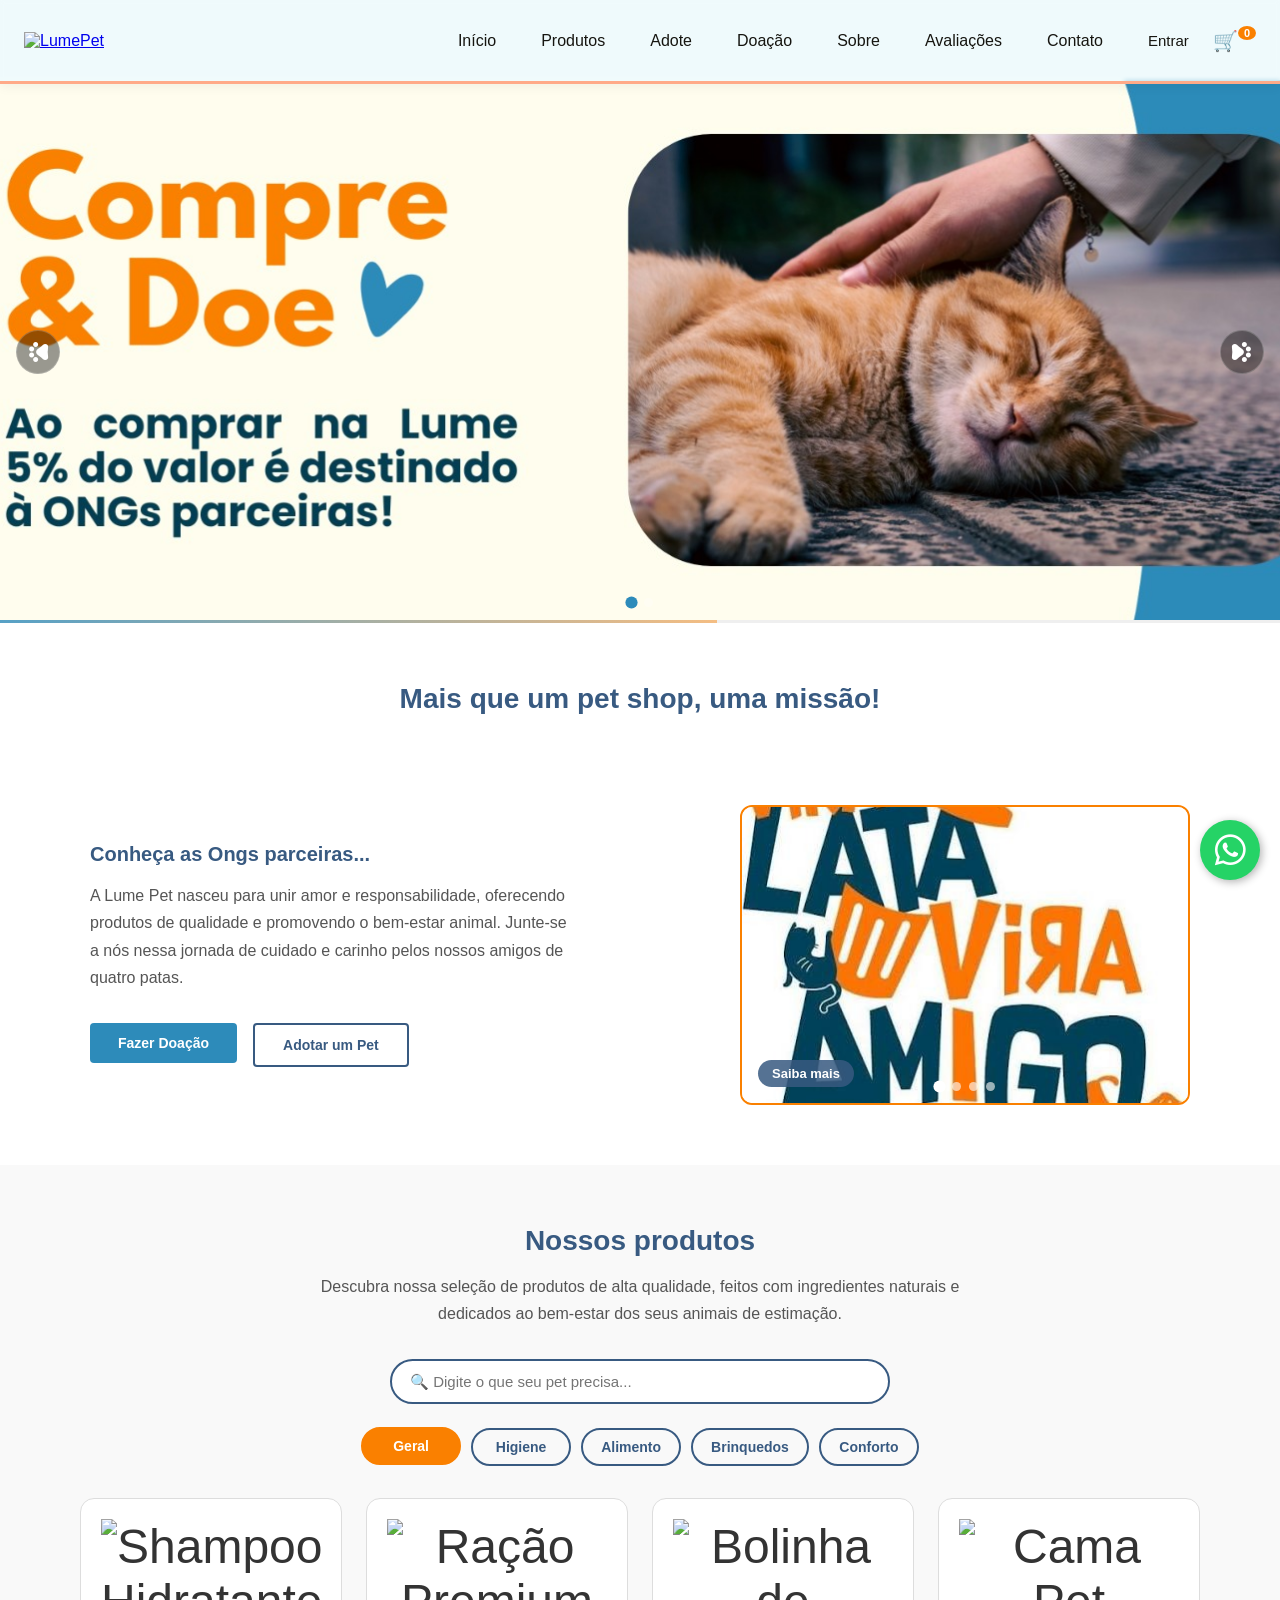
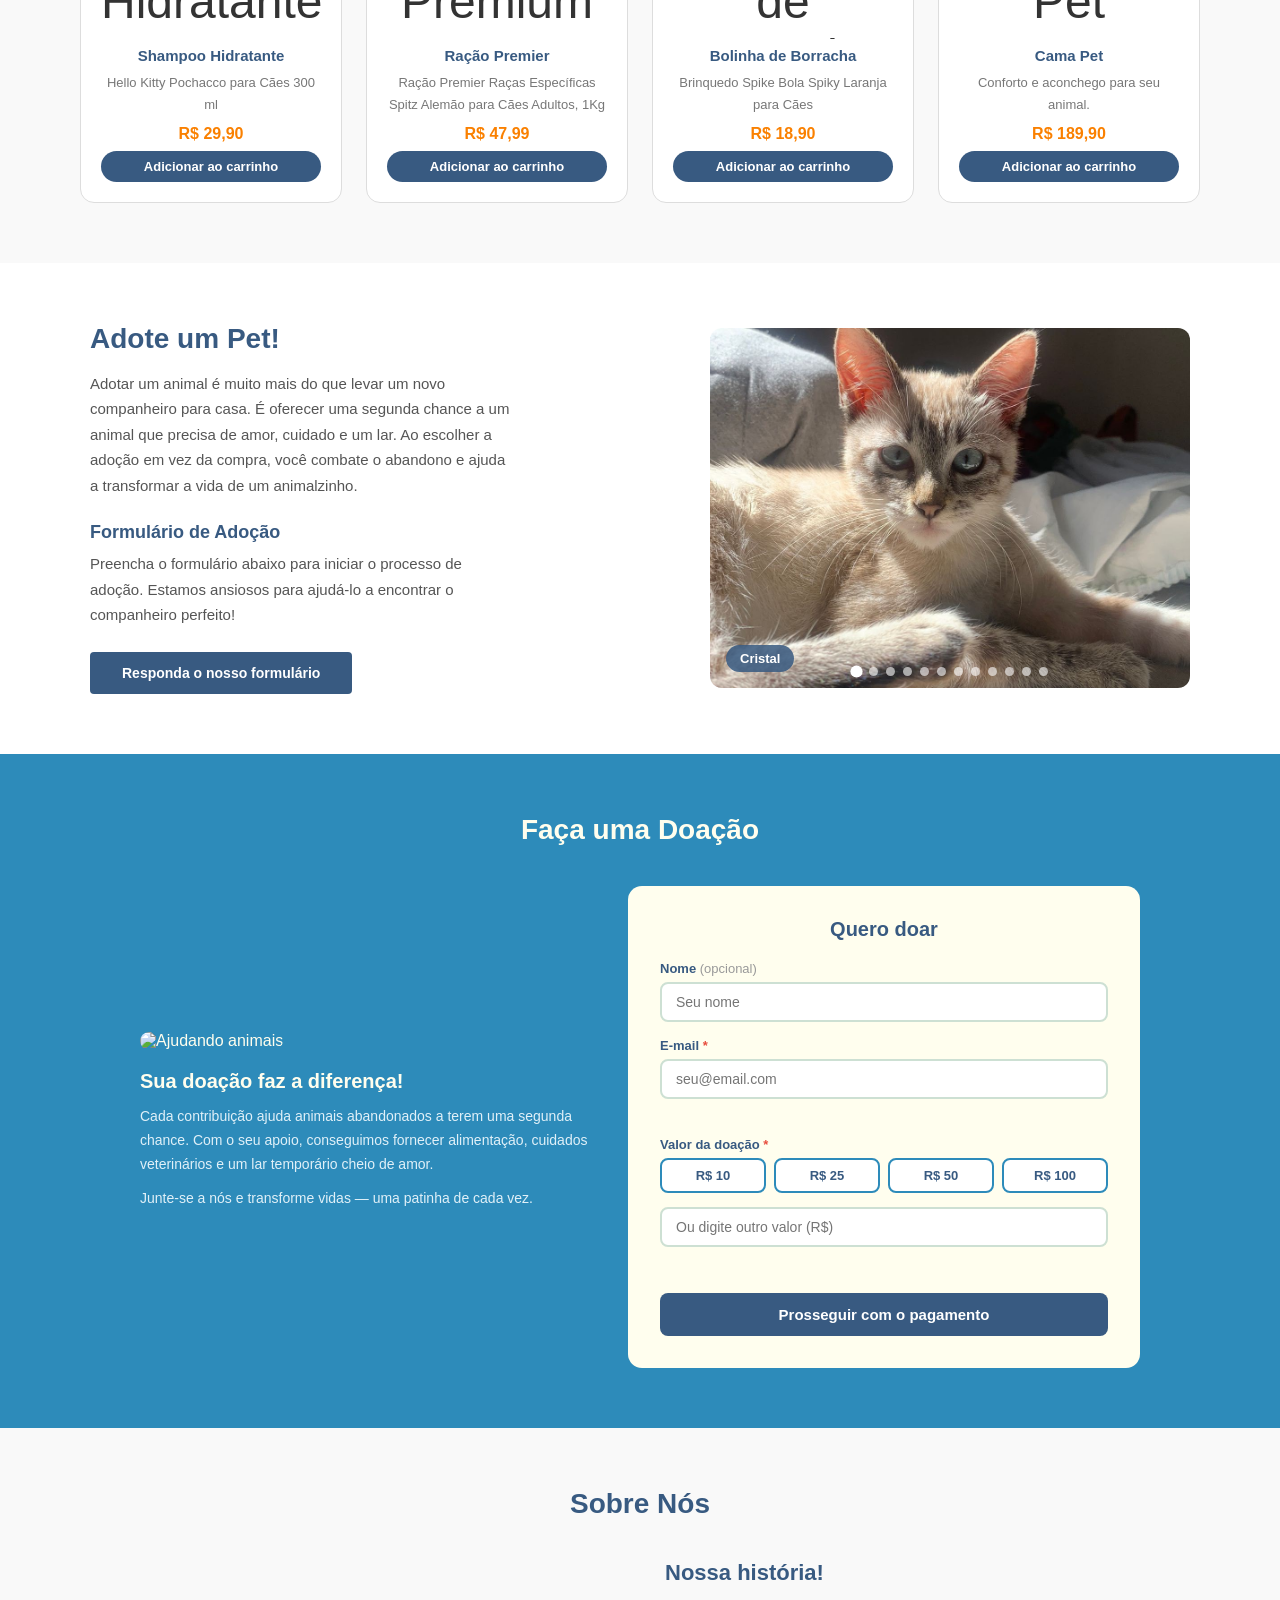
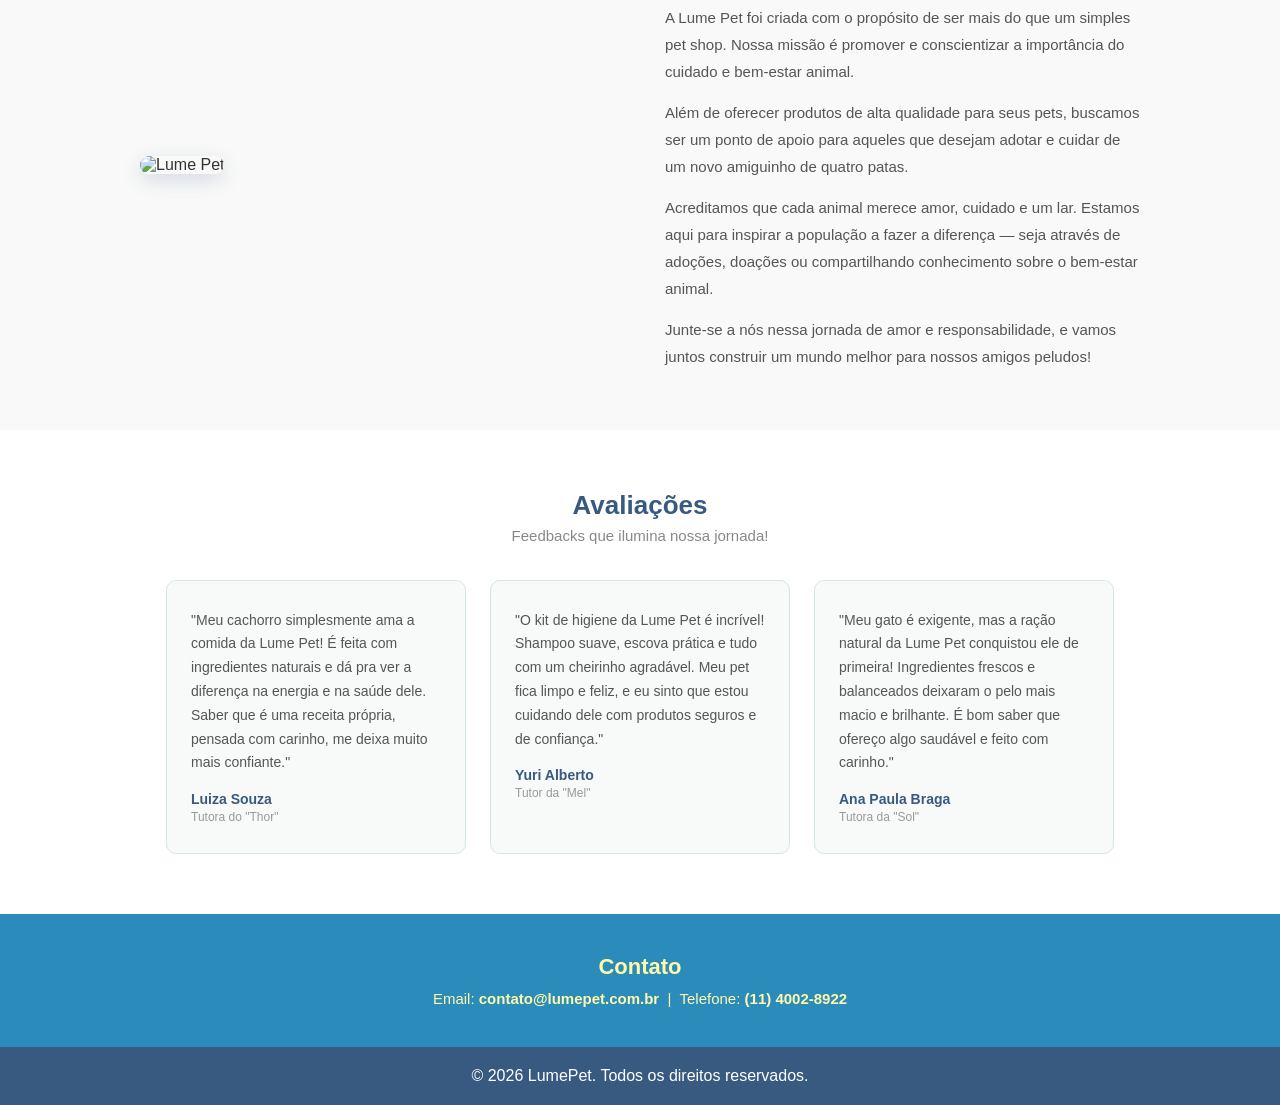
==== commit 796b9fa7: "caixa de politica" ====
--- a/index.html
+++ b/index.html
@@ -134,7 +134,7 @@
                 <div class="politica-privacidade">
                     <input type="checkbox" id="cad-aceito" name="cad-aceito"required>
                     <label for="cad-aceito">
-                    Li e concordo com a <a href="politica.html" target="_blank">Política de Privacidade</a> da empresa.
+                    Li e concordo com a <a href="politica.html" target="_blank">Política de Privacidade</a>
                 </label>
                 </div>
                 <span class="erro" id="erro-cadastro"></span>
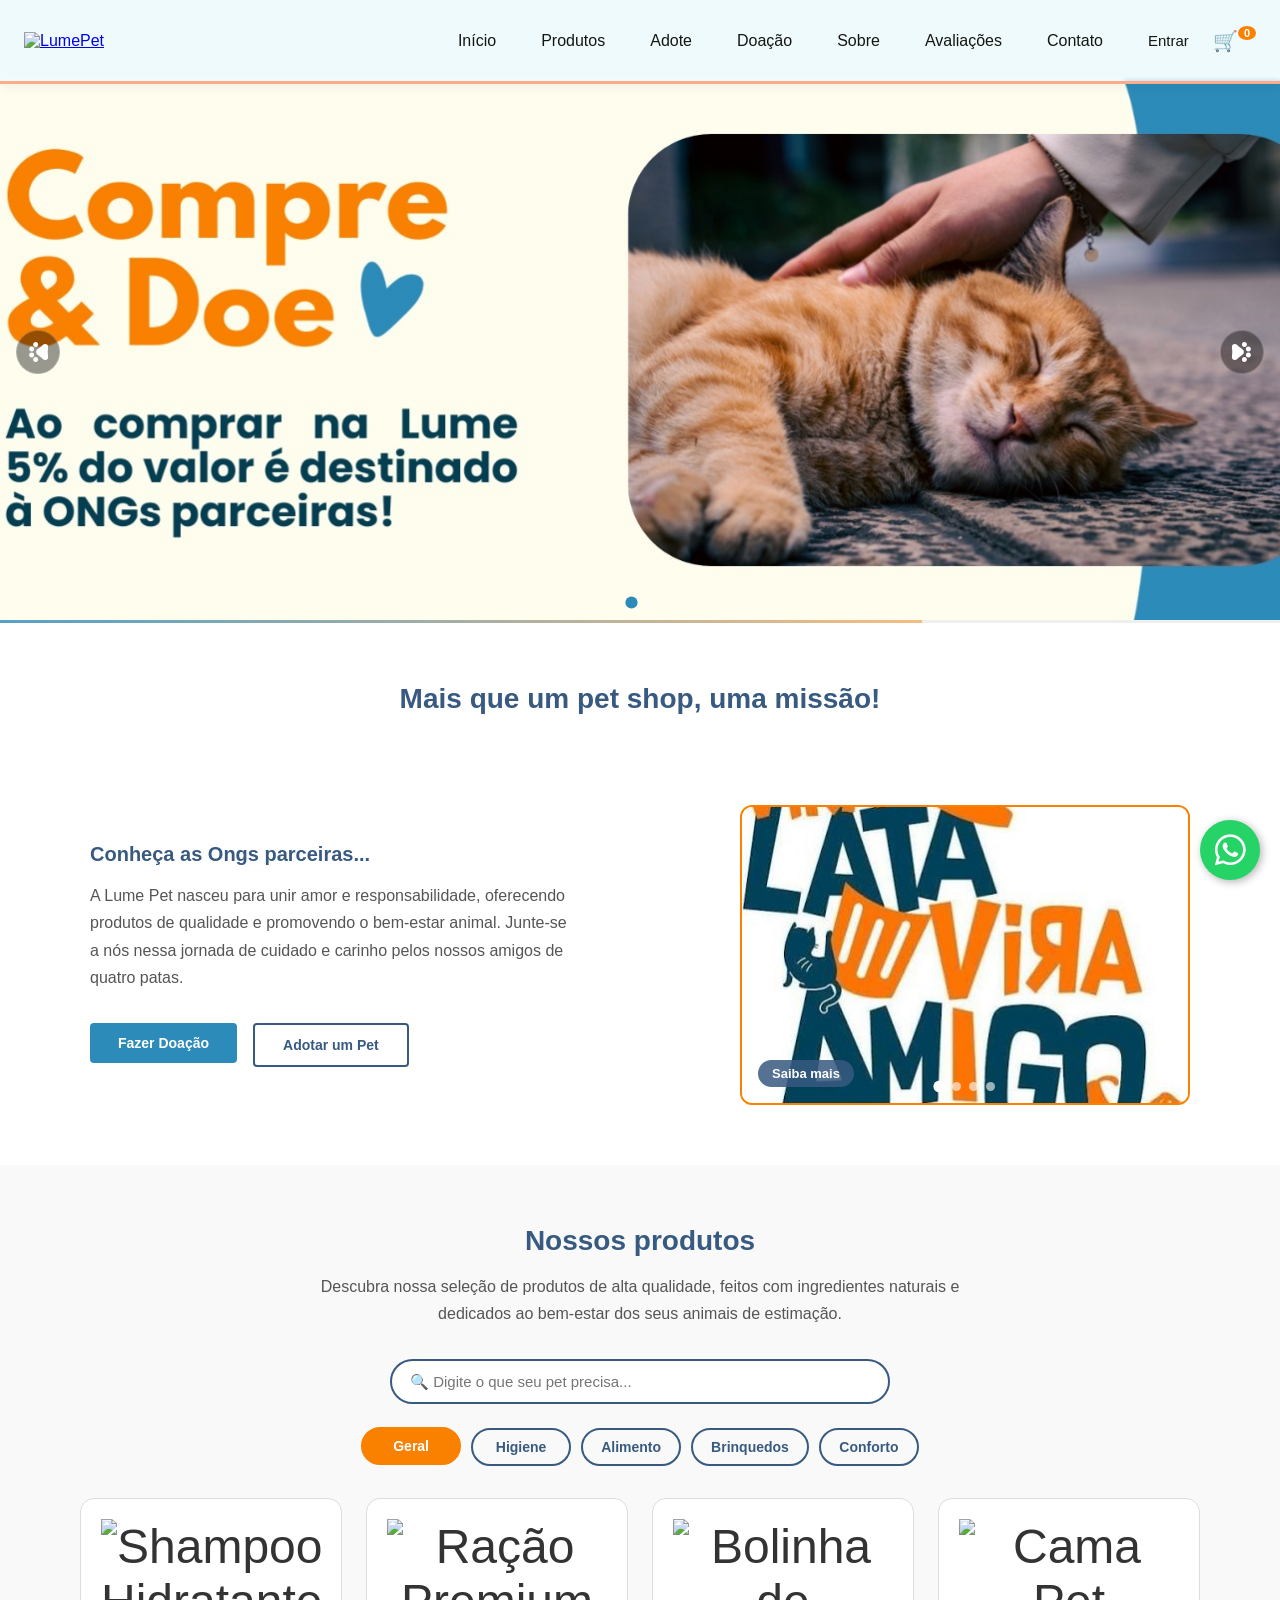
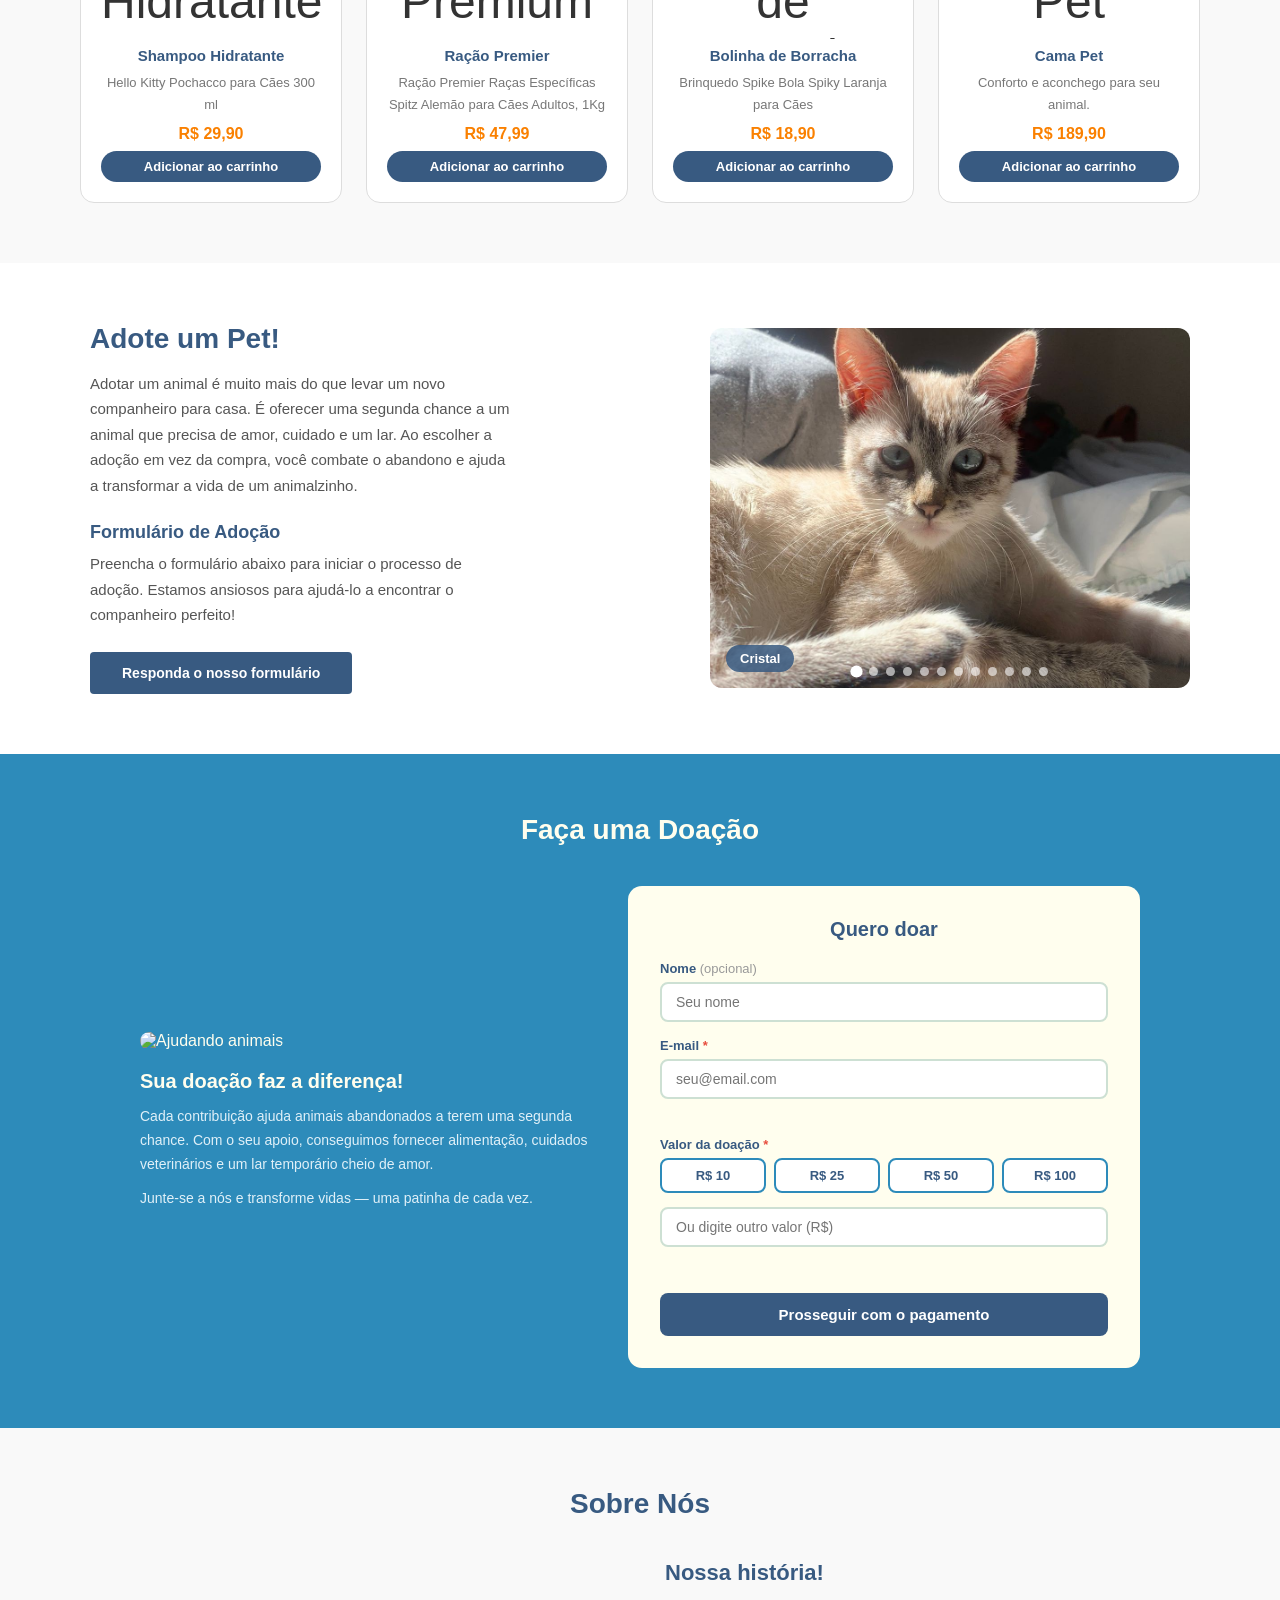
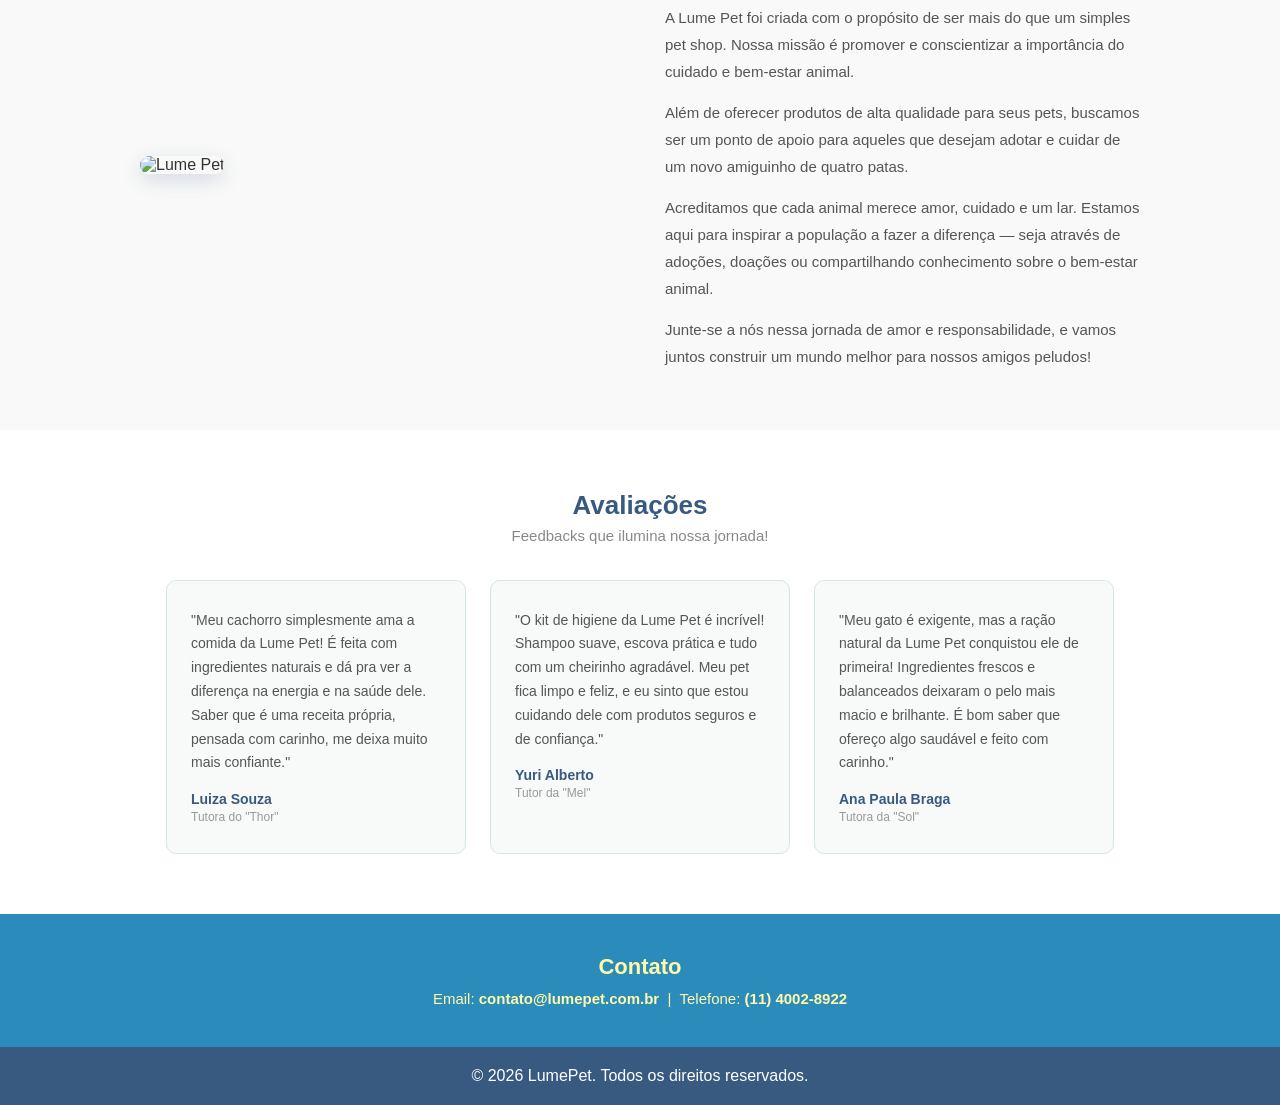
==== commit 96b94920: "Adicionaei o sub menu no usuario" ====
--- a/index.html
+++ b/index.html
@@ -48,9 +48,12 @@
         <button class="menu-hamburguer" id="menuHamburguer" onclick="toggleMenu()" aria-label="Abrir menu">
             <span></span><span></span><span></span>
         </button>
-        <a href="#" class="usuario-icon-mobile" onclick="toggleLogin(event)" aria-label="Entrar">
+    <div class="usuario-mobile-wrap">
+        <a href="#" class="usuario-icon-mobile" onclick="usuarioClick(event)" aria-label="Entrar/Conta">
             <i class="fa-regular fa-user"></i>
         </a>
+        <div class="usuario-dropdown" id="usuarioDropdownMobile"></div>
+    </div>
     </div>
 
     <div class="logo">
@@ -69,10 +72,11 @@
                 <li><a href="#sobre">Sobre</a></li>
                 <li><a href="#avaliacao">Avaliações</a></li>
                 <li><a href="#contato">Contato</a></li>
-                <li>
-                    <a href="#" class="usuario-icon" onclick="toggleLogin(event)" id="usuarioLink">
+                <li class="usuario-item">
+                    <a href="#" class="usuario-icon" onclick="usuarioClick(event)" id="usuarioLink">
                         <span id="usuarioNome">Entrar</span>
                     </a>
+                    <div class="usuario-dropdown" id="usuarioDropdownDesktop"></div>
                 </li>
             </ul>
         </nav>
@@ -142,6 +146,63 @@
             </div>
         </div>
     </div>
+
+    <!-- PEDIDOS -->
+     <div class="pedidos-overlay" id="pedidosOverlay">
+        <div class="pedidos-modal">
+            <div class="pedidos-header">
+                <h3 id="pedidosTitulo">Meus Pedidos</h3>
+                <button onclick="fecharPedidos()">✕</button>
+            </div>
+            <div class="pedidos-lista" id="pedidosLista"></div>
+        </div>
+     </div>
+
+     <!-- MINHA CONTA -->
+      <div class="conta-overlay" id="contaOverlay">
+        <div class="conta-modal">
+            <div class="conta-header">
+                <h3>Minha Conta</h3>
+                <button onclick="fecharConta()">✕</button>
+            </div>
+
+            <div class="conta-secao">
+                <label>Nome</label>
+                <div class="conta-linha">
+                    <input type="text" id="conta-nome" placeholder="Seu nome">
+                    <button onclick="salvarNome()">Salvar</button>
+                </div>
+                <span class="erro" id="erro-conta-nome"></span>
+            </div>
+
+            <div class="conta-secao">
+                <label>E-mail</label>
+                <div class="conta-linha">
+                    <input type="email" id="conta-email" placeholder="seu@email.com">
+                    <button onclick="salvarEmail()">Salvar</button>
+                </div>
+                <span class="erro" id="erro-conta-email"></span>
+            </div>
+
+            <div class="conta-secao">
+                <label>Alterar senha</label>
+                <input type="password" id="conta-senha-atual" placeholder="Senha atual">
+                <input type="password" id="conta-senha-nova" placeholder="Nova senha (mín. 6 caracteres)">
+                <input type="password" id="conta-senha-nova2" placeholder="Confirmar nova senha">
+                <button class="btn-conta-senha" onclick="salvarSenha()">Alterar senha</button>
+                <span class="erro" id="erro-conta-senha"></span>
+            </div>
+
+            <div class="conta-secao">
+                <a href="politica.html" target="_blank">Política de Privacidade</a>
+            </div>
+
+            <div class="conta-secao conta-perigo">
+                <button class="btn-excluir-conta" onclick="excluirConta()">Excluir minha conta</button>
+            </div>
+
+        </div>
+      </div>
 
     <!-- PAINEL DO CARRINHO -->
     <div class="carrinho-painel" id="carrinhoPainel">
--- a/css/style.css
+++ b/css/style.css
@@ -302,6 +302,273 @@
   text-align: center;
 }
 
+/* DROPDOWN USUARIO */
+.usuario-item {
+  position:relative;
+}
+
+.usuario-mobile-wrap {
+  position: relative;
+}
+
+.usuario.dropdown {
+  display: none;
+  flex-direction: column;
+  position: absolute;
+  top: 130%;
+  right: 0;
+  background: #FFFEEE;
+  border: 2px solid #385A81;
+  border-radius: 12px;
+  min-width: 210px;
+  box-shadow: 0 8px 20px rgba(0,0,0,0.18);
+  overflow: hidden;
+  z-index: 1050;
+}
+
+.usuario-mobile-wrap .usuario-dropdown {
+  right: auto;
+  left: 0;
+}
+
+.usuario-dropdown-aberto {
+  display: flex;
+}
+
+.usuario-dropdown a {
+  padding: 12px 16px;
+  color: #385A81;
+  text-decoration: none;
+  font-size: 14px;
+  font-weight: 600;
+  border-bottom: 1px solid #eee;
+  transition: background 0.2s, color 0.2s;
+}
+
+.usuario-dropdown a:last-child {
+  border-bottom: none;
+}
+
+.usuario-dropdown a:hover {
+  background: #f4f4f4;
+  color: #FA8000;
+}
+
+.usuario-dropdown a.usuario-dropdown-sair:hover {
+  background: #fdecea;
+  color: #e74c3c;
+}
+
+@media (min-width: 769px) {
+  .usuario-item:hover .usuario-dropdown {
+    display: flex;
+  }
+}
+
+/* PEDIDOS */
+.pedidos-overlay {
+  display: none;
+  position: fixed;
+  inset: 0;
+  background: rgba(0,0,0,0.5);
+  z-index: 2200;
+  justify-content: center;
+  align-items: center;
+}
+
+.pedidos-overlay.aberto { display: flex; }
+
+.pedidos-modal {
+  background: #FFFEEE;
+  border-radius: 14px;
+  padding: 28px;
+  width: 90%;
+  max-width: 480px;
+  max-height: 85vh;
+  overflow-y: auto;
+  box-shadow: 0 8px 24px rgba(0,0,0,0.2);
+}
+
+.pedidos-header {
+  display: flex;
+  justify-content: space-between;
+  align-items: center;
+  margin-bottom: 18px;
+}
+
+.pedidos-header h3 { color: #385A81; font-size: 18px; }
+
+.pedidos-header button {
+  background: none;
+  border: none;
+  font-size: 18px;
+  cursor: pointer;
+  color: #385A81;
+}
+
+.pedidos-vazio {
+  text-align: center;
+  color: #888;
+  padding: 30px 10px;
+}
+
+.pedido-card {
+  background: #fff;
+  border: 1px solid #ddd;
+  border-radius: 10px;
+  padding: 14px 16px;
+  margin-bottom: 14px;
+}
+
+.pedido-card-topo {
+  display: flex;
+  justify-content: space-between;
+  font-size: 13px;
+  color: #385A81;
+  margin-bottom: 8px;
+}
+
+.pedido-card ul {
+  list-style: none;
+  padding: 0;
+  margin: 0 0 8px;
+}
+
+.pedido-card ul li {
+  font-size: 13px;
+  color: #555;
+  padding: 3px 0;
+}
+
+.pedido-card-rodape {
+  display: flex;
+  justify-content: space-between;
+  align-items: center;
+  font-size: 13px;
+  color: #555;
+  border-top: 1px dashed #ddd;
+  padding-top: 8px;
+}
+
+/* MINHA CONTA */
+.conta-overlay {
+  display: none;
+  position: fixed;
+  inset: 0;
+  background: rgba(0,0,0,0.5);
+  z-index: 2200;
+  justify-content: center;
+  align-items: center;
+}
+
+.conta-overlay.aberto { display: flex; }
+
+.conta-modal {
+  background: #FFFEEE;
+  border-radius: 14px;
+  padding: 28px;
+  width: 90%;
+  max-width: 440px;
+  max-height: 88vh;
+  overflow-y: auto;
+  box-shadow: 0 8px 24px rgba(0,0,0,0.2);
+}
+
+.conta-header {
+  display: flex;
+  justify-content: space-between;
+  align-items: center;
+  margin-bottom: 18px;
+}
+
+.conta-header h3 { color: #385A81; font-size: 18px; }
+
+.conta-header button {
+  background: none;
+  border: none;
+  font-size: 18px;
+  cursor: pointer;
+  color: #385A81;
+}
+
+.conta-secao {
+  margin-bottom: 20px;
+  display: flex;
+  flex-direction: column;
+  gap: 8px;
+}
+
+.conta-secao label {
+  font-size: 13px;
+  font-weight: 700;
+  color: #385A81;
+}
+
+.conta-secao input {
+  padding: 10px 14px;
+  border: 2px solid #cde0d3;
+  border-radius: 8px;
+  font-size: 14px;
+  outline: none;
+}
+
+.conta-secao input:focus { border-color: #2d8bba; }
+
+.conta-linha {
+  display: flex;
+  gap: 8px;
+}
+
+.conta-linha input { flex: 1; }
+
+.conta-linha button,
+.btn-conta-senha {
+  background: #2d8bba;
+  color: #fff;
+  border: none;
+  border-radius: 8px;
+  padding: 0 16px;
+  font-size: 13px;
+  font-weight: 700;
+  cursor: pointer;
+  transition: background 0.2s;
+}
+
+.btn-conta-senha { padding: 10px; }
+
+.conta-linha button:hover,
+.btn-conta-senha:hover { background: #385A81; }
+
+.conta-secao a {
+  color: #2d8bba;
+  font-size: 14px;
+  font-weight: 600;
+  text-decoration: none;
+}
+
+.conta-secao a:hover { text-decoration: underline; }
+
+.conta-perigo {
+  border-top: 1px solid #eee;
+  padding-top: 16px;
+}
+
+.btn-excluir-conta {
+  background: none;
+  border: 2px solid #e74c3c;
+  color: #e74c3c;
+  border-radius: 8px;
+  padding: 10px;
+  font-size: 14px;
+  font-weight: 700;
+  cursor: pointer;
+  transition: all 0.2s;
+}
+
+.btn-excluir-conta:hover {
+  background: #e74c3c;
+  color: #fff;
+}
 
 /* CARRINHO - PAINEL */
 .carrinho-painel {
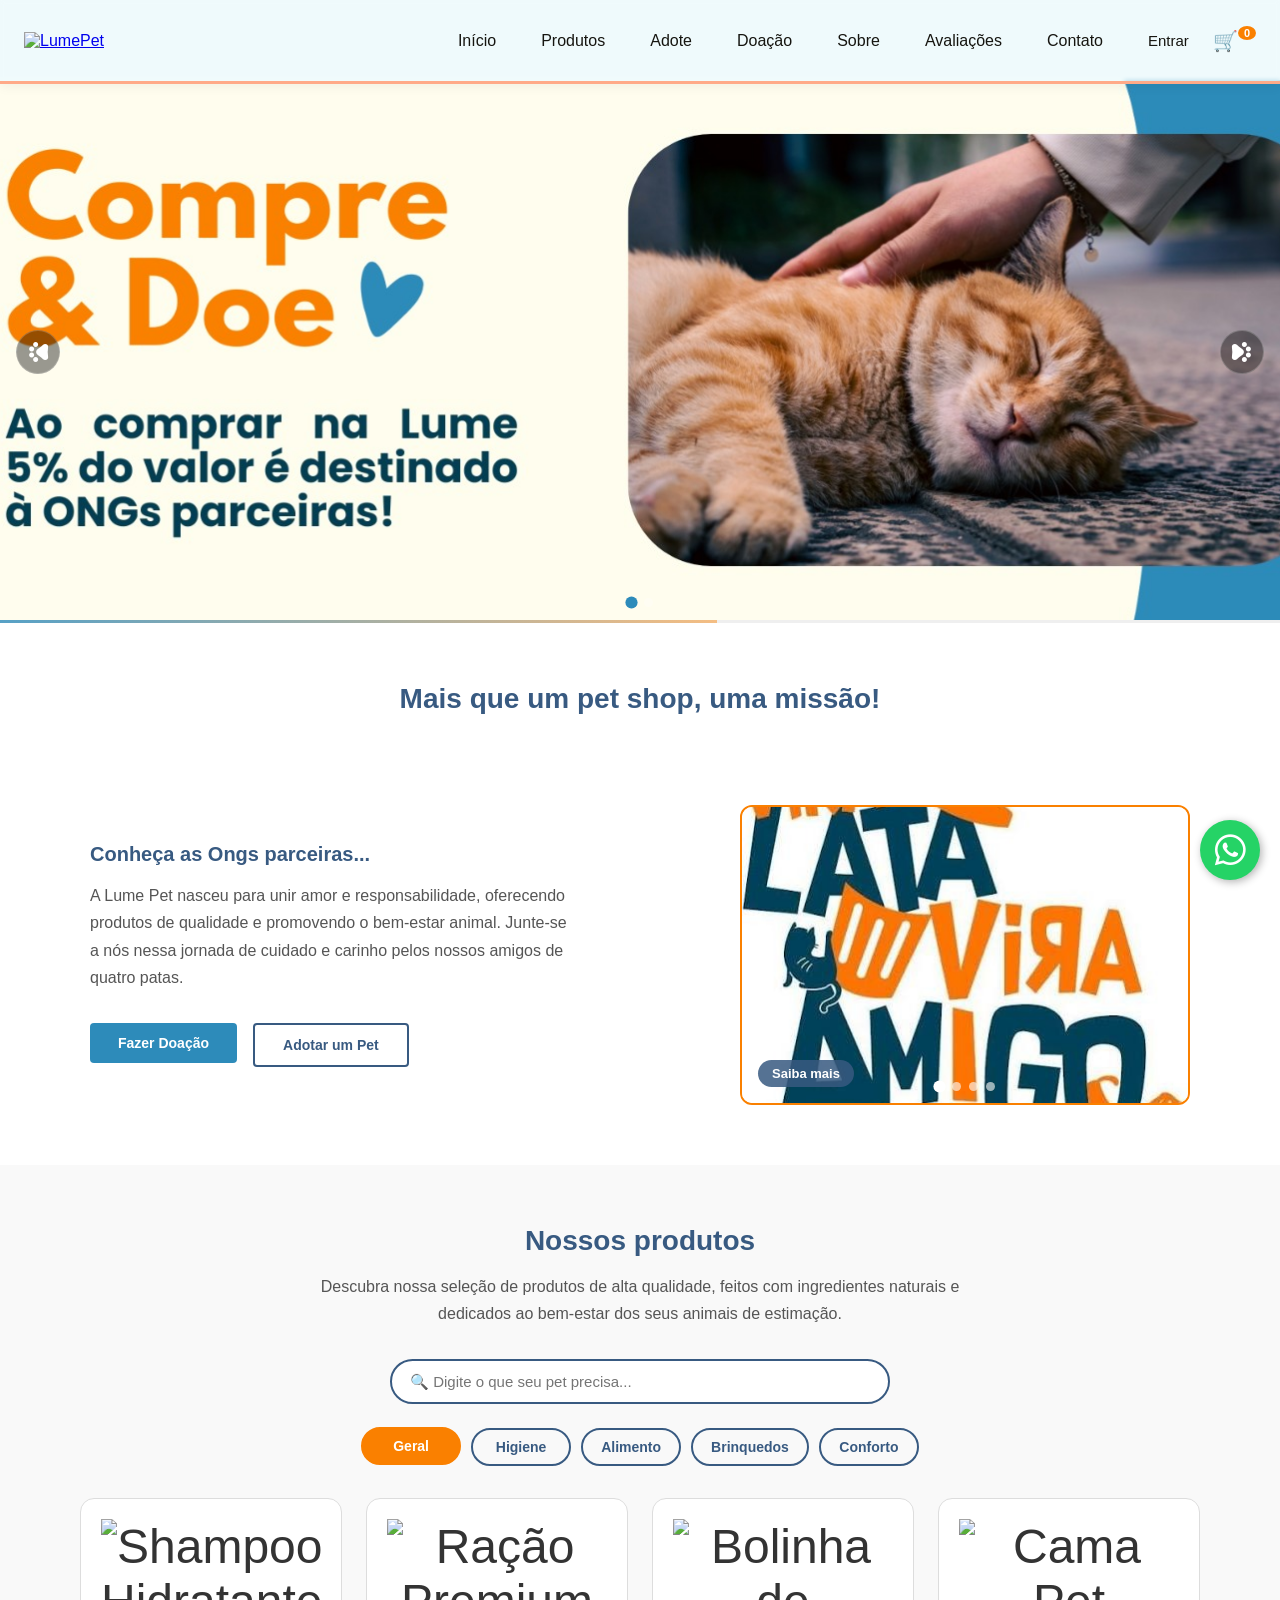
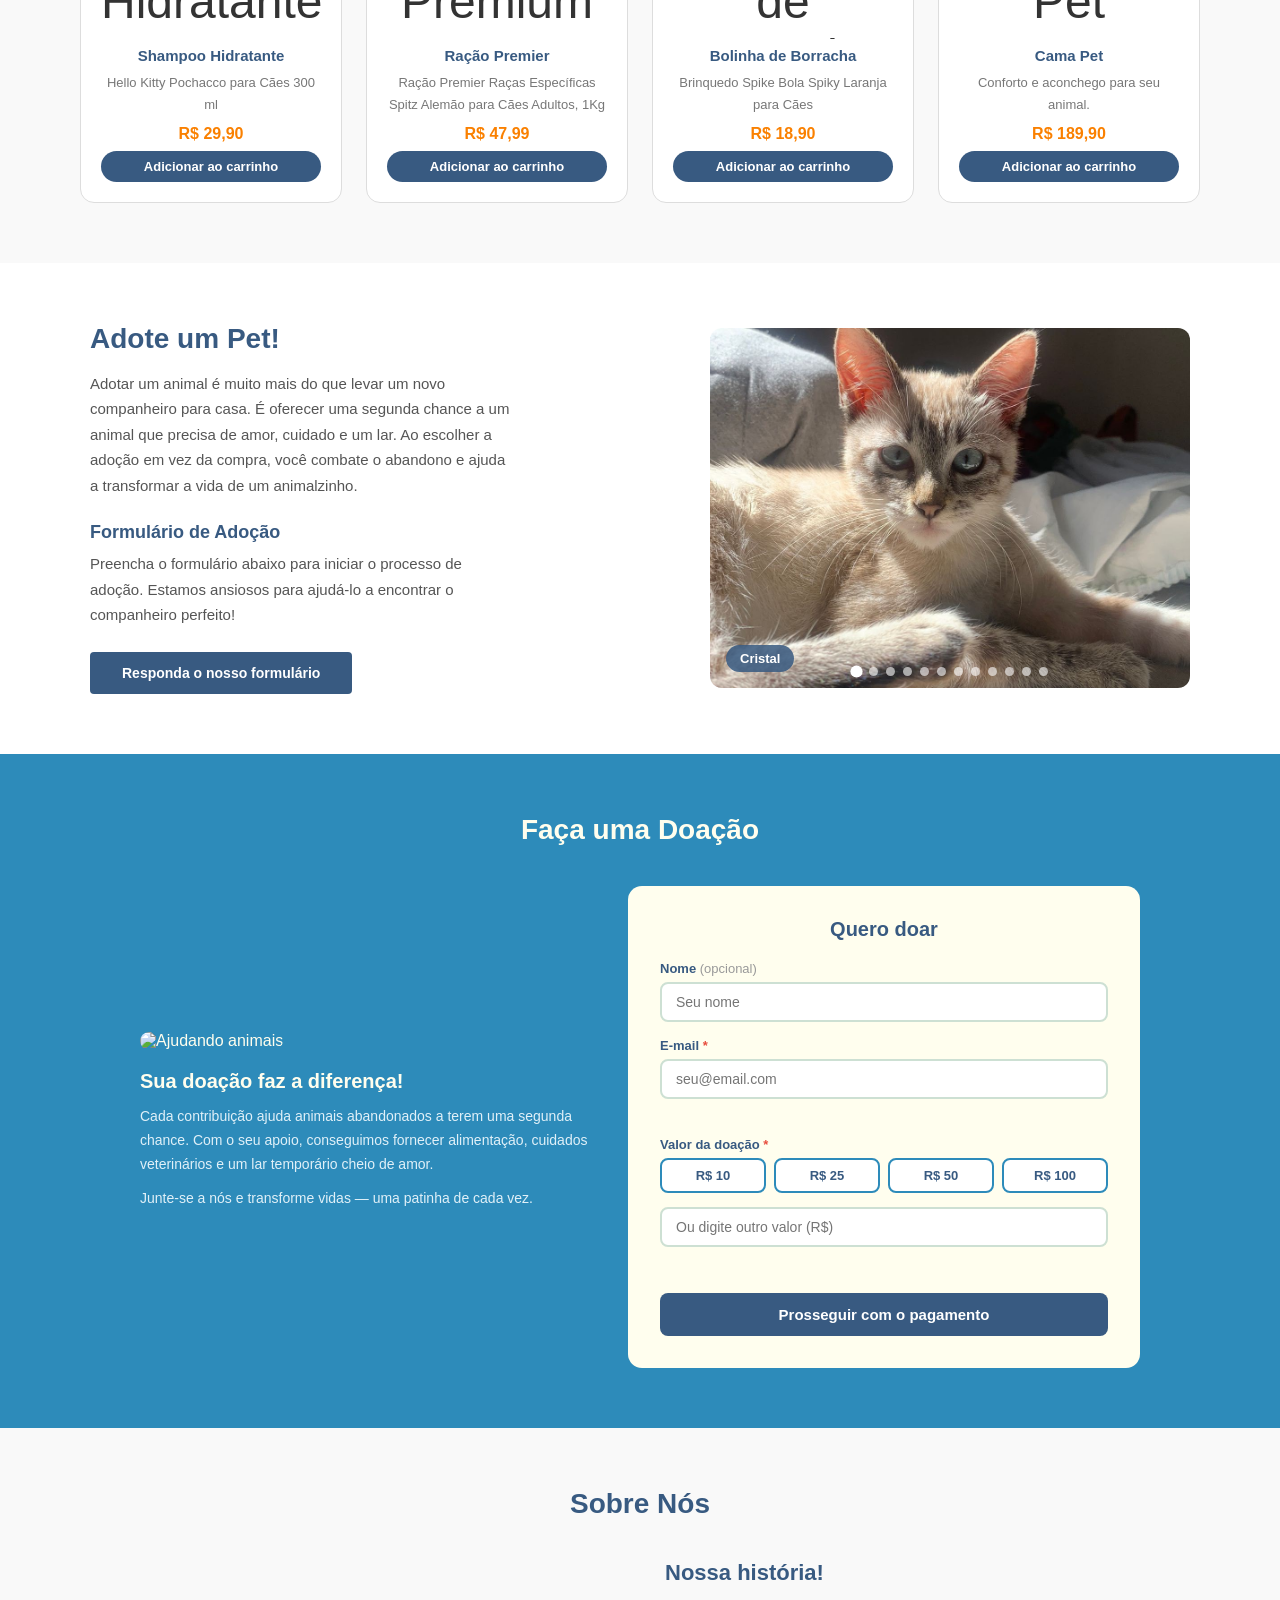
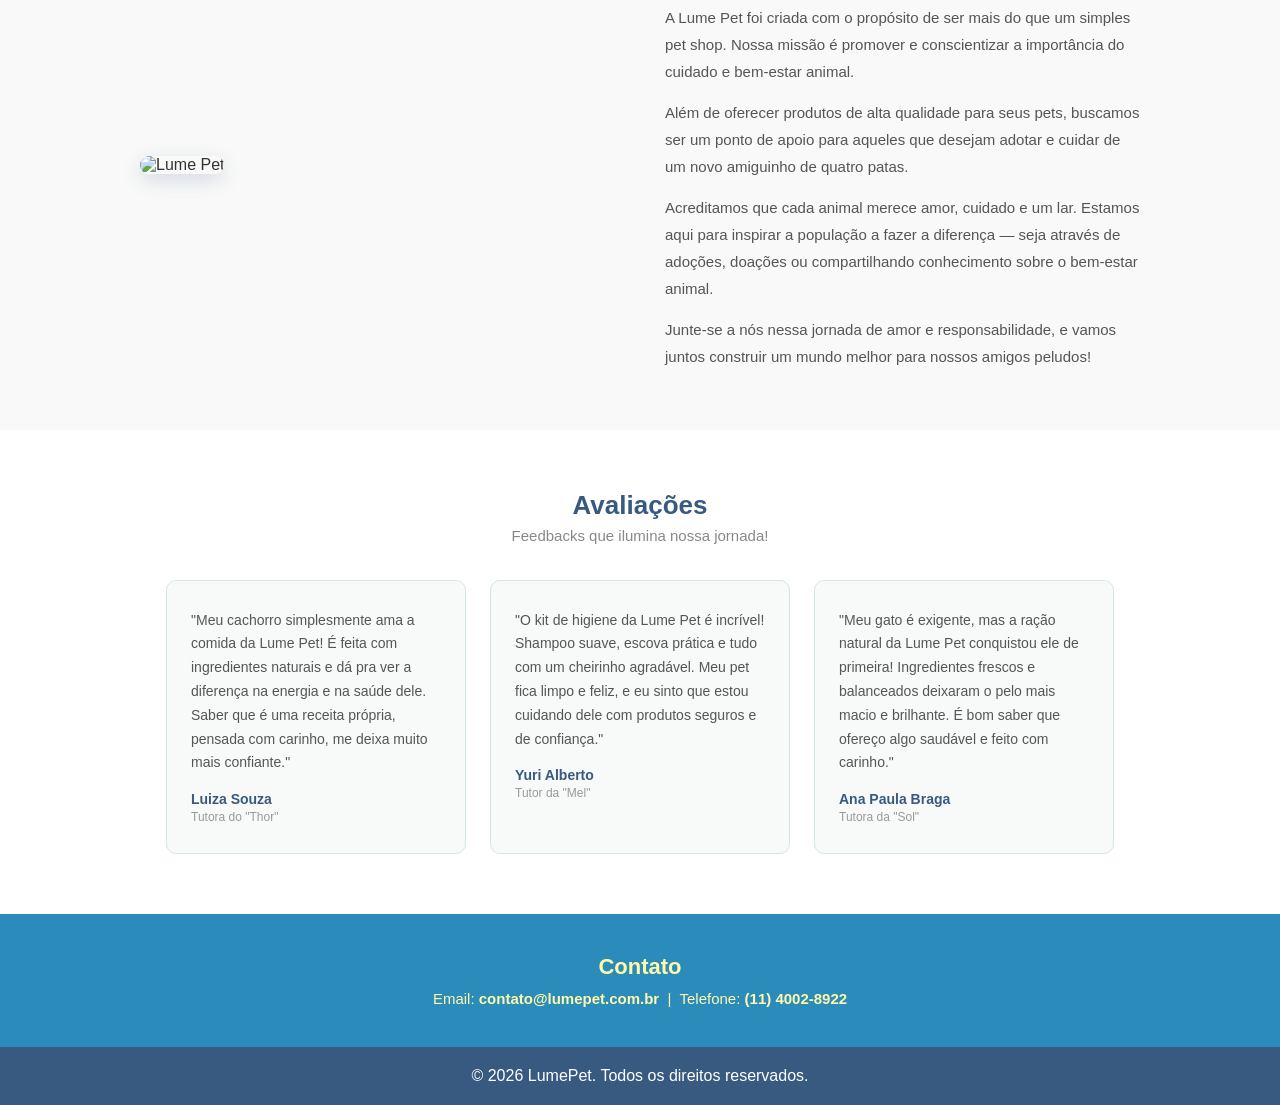
==== commit 0cbc502b: "toast carrinho add" ====
--- a/index.html
+++ b/index.html
@@ -766,6 +766,9 @@
         <i class="fab fa-whatsapp"></i>
     </a>
 
+    <!-- Toast de notificação -->
+<div class="toast-container" id="toastContainer"></div>
+
     <script src="js/script.js"></script>
 </body>
 </html>
--- a/css/style.css
+++ b/css/style.css
@@ -311,14 +311,14 @@
   position: relative;
 }
 
-.usuario.dropdown {
+.usuario-dropdown {
   display: none;
   flex-direction: column;
   position: absolute;
   top: 130%;
   right: 0;
   background: #FFFEEE;
-  border: 2px solid #385A81;
+  border: 2px solid #385A81;  
   border-radius: 12px;
   min-width: 210px;
   box-shadow: 0 8px 20px rgba(0,0,0,0.18);
@@ -331,7 +331,7 @@
   left: 0;
 }
 
-.usuario-dropdown-aberto {
+.usuario-dropdown.aberto {
   display: flex;
 }
 
@@ -855,10 +855,13 @@
 .endereco-linha {
   display: flex;
   gap: 8px;
+  width: 100%;
 }
 
 .endereco-linha input {
   flex: 1;
+  min-width: 0;
+  width: 100%;
   padding: 10px 14px;
   border: 2px solid #cde0d3;
   border-radius: 8px;
@@ -1941,7 +1944,10 @@
   gap: 10px;
 }
 
-.cartao-linha input { flex: 1; }
+.cartao-linha input { 
+  flex: 1;
+  min-width: 0;
+ }
 
 .btn-confirmar-doacao {
   width: 100%;
@@ -2494,4 +2500,181 @@
 .whatsapp-float:hover {
   background-color: #1ebe5d;
   transform: scale(1.1);
-}+}
+
+/* TOAST DE NOTIFICAÇÃO */
+.toast-container {
+  position: fixed;
+  bottom: 90px;
+  right: 20px;
+  display: flex;
+  flex-direction: column;
+  gap: 10px;
+  z-index: 3000;
+  pointer-events: none;
+}
+
+.toast {
+  display: flex;
+  align-items: center;
+  gap: 12px;
+  background: #FFFEEE;
+  border-left: 5px solid #2d8bba;
+  border-radius: 10px;
+  padding: 14px 18px;
+  min-width: 240px;
+  max-width: 320px;
+  box-shadow: 0 8px 24px rgba(0,0,0,0.18);
+  font-size: 14px;
+  color: #333;
+  opacity: 0;
+  transform: translateX(30px);
+  animation: toast-in 0.35s ease forwards, toast-out 0.35s ease forwards 2.3s;
+}
+
+.toast-icone {
+  font-size: 22px;
+  flex-shrink: 0;
+}
+
+.toast-texto strong {
+  display: block;
+  color: #385A81;
+  font-size: 13px;
+  margin-bottom: 2px;
+}
+
+.toast-texto span {
+  color: #666;
+  font-size: 13px;
+}
+
+@keyframes toast-in {
+  from { opacity: 0; transform: translateX(30px); }
+  to   { opacity: 1; transform: translateX(0); }
+}
+
+@keyframes toast-out {
+  from { opacity: 1; transform: translateX(0); }
+  to   { opacity: 0; transform: translateX(30px); }
+}
+
+@media (max-width: 480px) {
+  .toast-container {
+    right: 10px;
+    left: 10px;
+    bottom: 90px;
+    align-items: center;
+  }
+  .toast {
+    max-width: 100%;
+    width: 100%;
+  }
+}
+
+/* ABA SOBRE AS ONGS */
+
+/*header*/
+
+.ongs-header {
+  position: fixed;
+
+  top: 0;
+  left: 0;
+
+  width: 100%;
+  height: 80px;
+
+  display: flex;
+  align-items: center;
+
+  background: #fff;
+
+  z-index: 1000;
+
+  box-shadow: 0 2px 10px rgba(0, 0, 0, 0.08);
+
+}
+
+.ong-header-conteudo {
+position:relative;
+
+width: 100%;
+height: 100%;
+}
+
+.home-ong {
+  position: absolute;
+  left: 40px;
+  top: 50%;
+  
+  transform: translateY(-50%);
+
+  width: 45px;
+  height: 45px;
+
+  display: flex;
+  align-items: center;
+  justify-content: center;
+
+  color:#2d8bba;
+
+  border-radius: 50%;
+
+  text-decoration: none;
+
+  transition: 0.3s ease;
+} 
+
+.home-ong i {
+  font-size: 20px;
+}
+
+.home-ong:hover {
+  transform: translateY(-50%) scale(1.05);
+  background: #FA8000;
+  color: #fff;
+}
+ 
+/*logo lume pet*/
+
+.logo-header {
+  position:absolute;
+
+  left: 50%;
+  top: 50%;
+  
+  transform: translate(-50%, -50%);
+
+  display: flex;
+  align-items: center;
+  justify-content: center;
+
+  margin: 0;
+}
+
+.logo-header img {
+  width: 125px;
+  height: auto;
+
+  display: block;
+}
+
+/*responsividade*/ 
+
+@media (max-width: 600px) {
+  .home-ong {
+    left: 20px;
+
+    width: 40px;
+    height: 40px;
+  }
+
+  .home-ong i {
+    font-size: 19px;
+  }
+
+  .logo-header img {
+    width: 105px;
+  }
+}
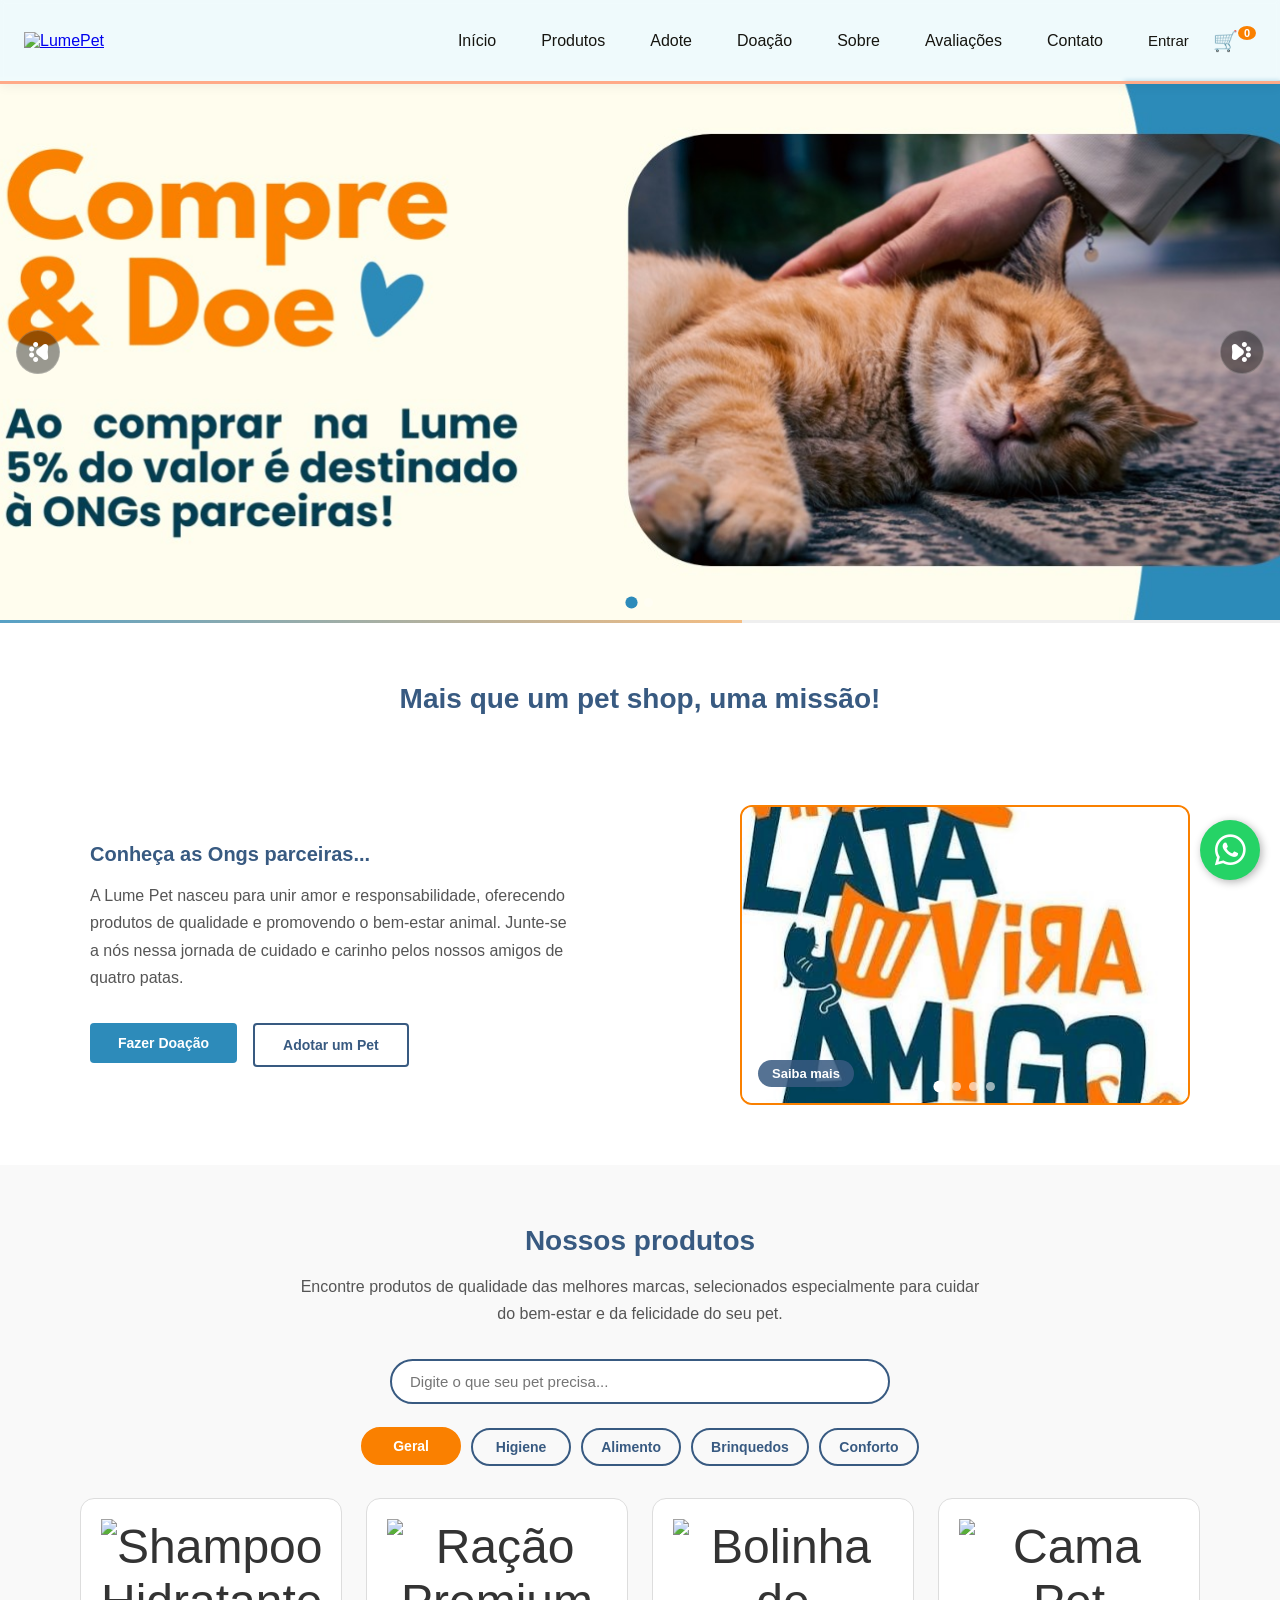
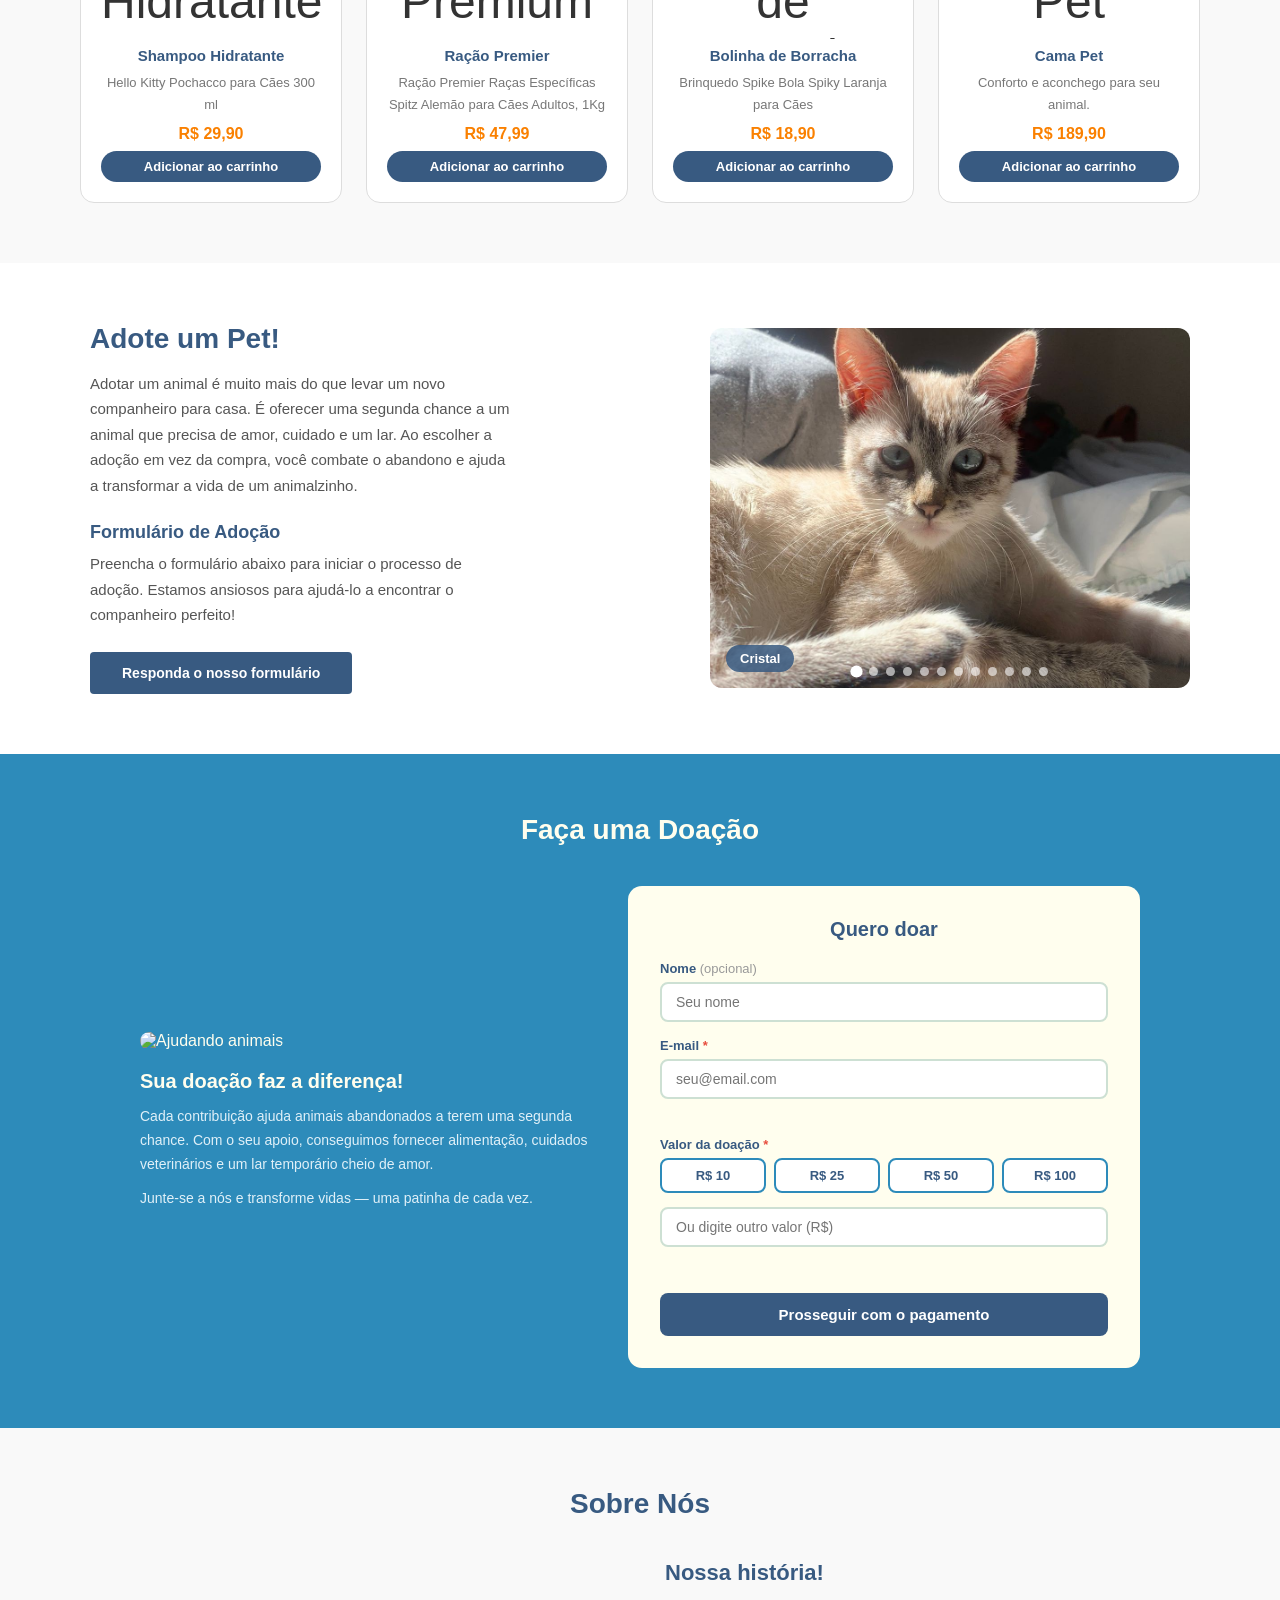
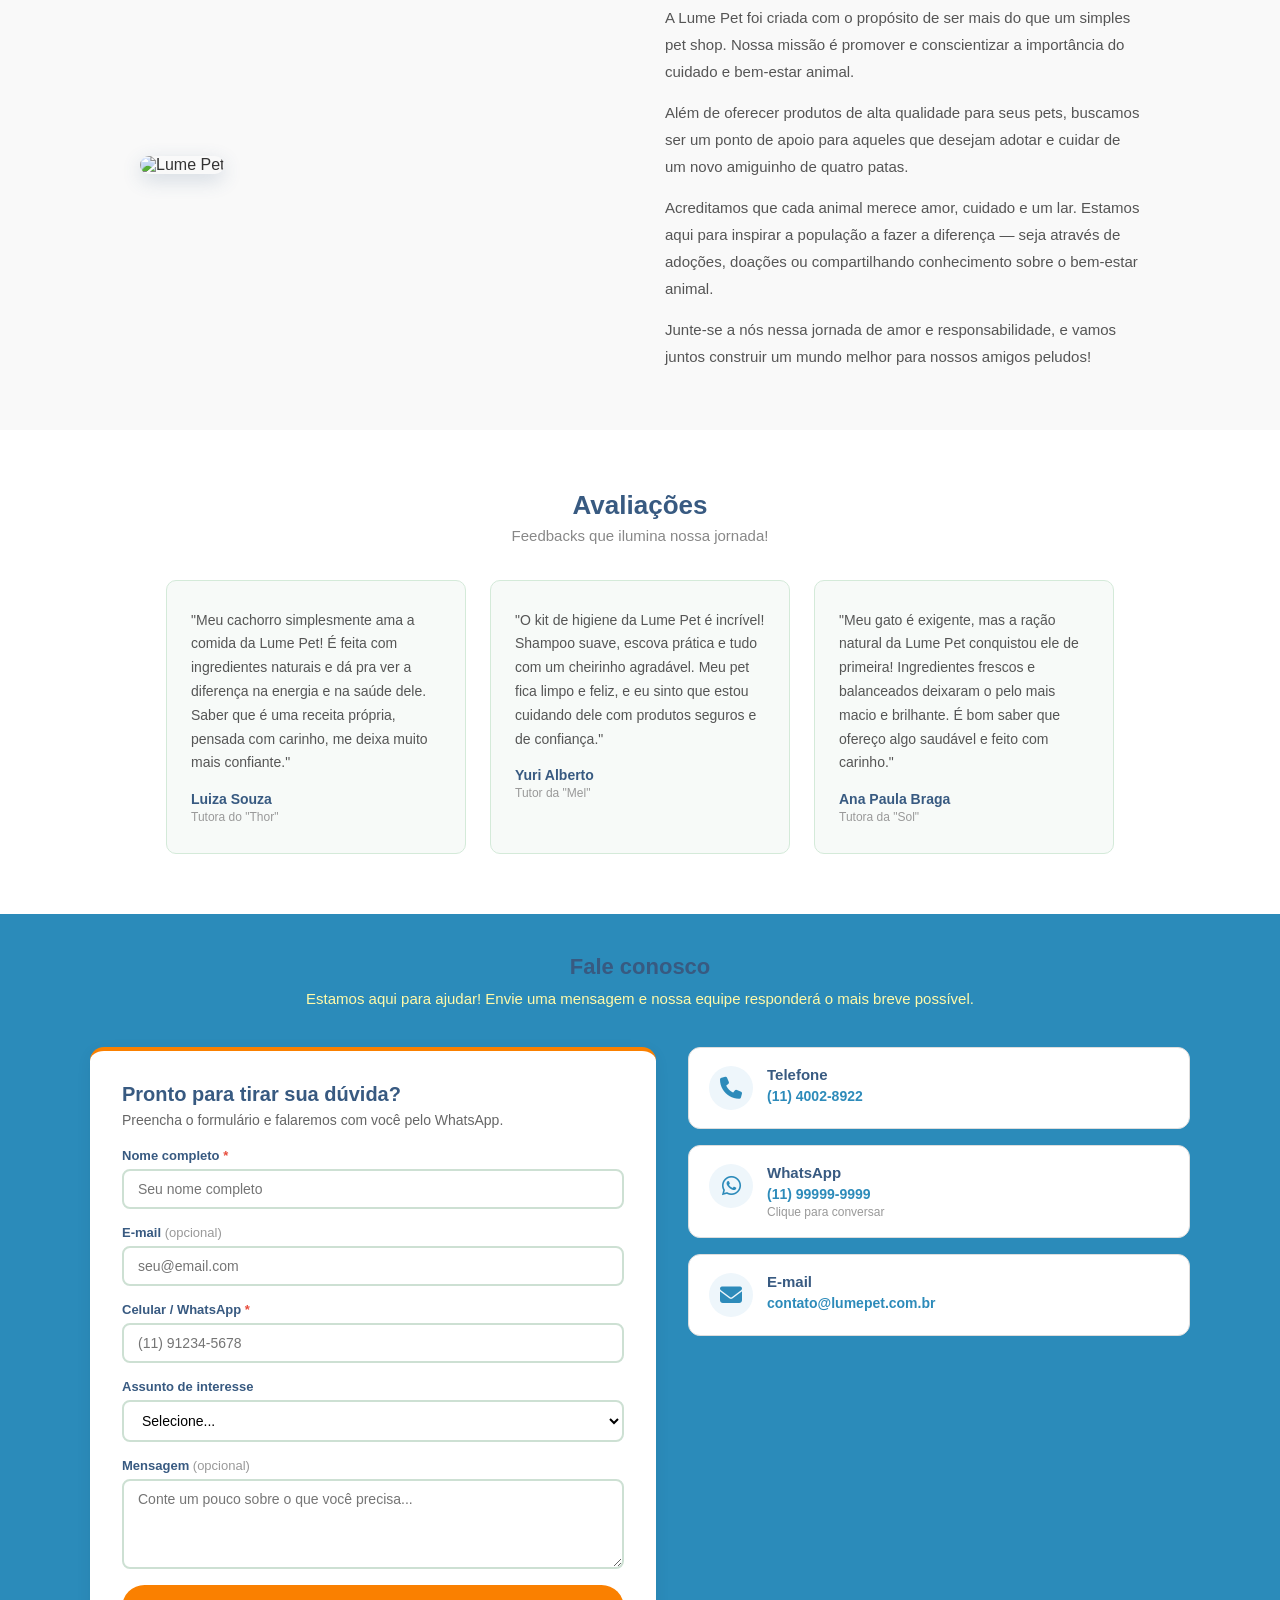
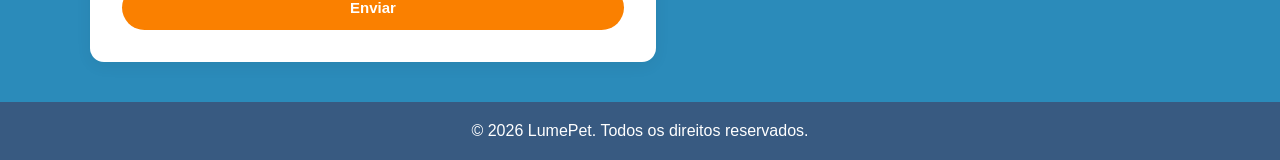
==== commit 003828ec: "ADD formulario de contato" ====
--- a/index.html
+++ b/index.html
@@ -339,10 +339,10 @@
     <!-- loja -->
     <section class="loja" id="loja">
         <h2>Nossos produtos</h2>
-        <p>Descubra nossa seleção de produtos de alta qualidade, feitos com ingredientes naturais e dedicados ao bem-estar dos seus animais de estimação.</p>
+        <p>Encontre produtos de qualidade das melhores marcas, selecionados especialmente para cuidar do bem-estar e da felicidade do seu pet.</p>
 
         <div class="loja-pesquisa">
-            <input type="text" id="campoPesquisa" placeholder="🔍 Digite o que seu pet precisa..." oninput="filtrarProdutos()">
+            <input type="text" id="campoPesquisa" placeholder="Digite o que seu pet precisa..." oninput="filtrarProdutos()">
         </div>
 
         <div class="loja-categorias">
@@ -745,14 +745,87 @@
         </div>
     </section>
 
-    <section class="contato" id="contato">
-        <h2>Contato</h2>
-        <p>
-            Email: <a href="mailto:contato@lumepet.com.br">contato@lumepet.com.br</a>
-            &nbsp;|&nbsp;
-            Telefone: <a href="tel:+551140028922">(11) 4002-8922</a>
-        </p>
-    </section>
+    <!-- CONTATO -->
+<section class="contato" id="contato">
+    <h2>Fale conosco</h2>
+    <p class="contato-sub">Estamos aqui para ajudar! Envie uma mensagem e nossa equipe responderá o mais breve possível.</p>
+
+    <div class="contato-wrapper">
+
+        <!-- FORMULÁRIO à esquerda -->
+        <div class="contato-form">
+            <h3>Pronto para tirar sua dúvida?</h3>
+            <p>Preencha o formulário e falaremos com você pelo WhatsApp.</p>
+
+            <div class="campo-grupo">
+                <label>Nome completo <span class="obrigatorio">*</span></label>
+                <input type="text" id="contato-nome" placeholder="Seu nome completo">
+            </div>
+
+            <div class="campo-grupo">
+                <label>E-mail <span class="opcional">(opcional)</span></label>
+                <input type="email" id="contato-email" placeholder="seu@email.com">
+            </div>
+
+            <div class="campo-grupo">
+                <label>Celular / WhatsApp <span class="obrigatorio">*</span></label>
+                <input type="text" id="contato-telefone" placeholder="(11) 91234-5678" maxlength="15" oninput="mascaraTelefoneContato(this)">
+            </div>
+
+            <div class="campo-grupo">
+                <label>Assunto de interesse</label>
+                <select id="contato-assunto">
+                    <option value="">Selecione...</option>
+                    <option value="Produtos">Produtos</option>
+                    <option value="Adoção">Adoção</option>
+                    <option value="Doação">Doação</option>
+                    <option value="Parceria com ONG">Parceria com ONG</option>
+                    <option value="Outro assunto">Outro assunto</option>
+                </select>
+            </div>
+
+            <div class="campo-grupo">
+                <label>Mensagem <span class="opcional">(opcional)</span></label>
+                <textarea id="contato-mensagem" placeholder="Conte um pouco sobre o que você precisa..."></textarea>
+            </div>
+
+            <span class="erro" id="erro-contato"></span>
+
+            <button class="btn-contato" onclick="enviarContato()">
+                Enviar
+            </button>
+        </div>
+
+        <!-- CANAIS à direita -->
+        <div class="contato-canais">
+
+            <div class="contato-card">
+                <div class="contato-icone"><i class="fa-solid fa-phone"></i></div>
+                <div>
+                    <h3>Telefone</h3>
+                    <a href="tel:+551140028922">(11) 4002-8922</a>
+                </div>
+            </div>
+
+            <div class="contato-card">
+                <div class="contato-icone"><i class="fa-brands fa-whatsapp"></i></div>
+                <div>
+                    <h3>WhatsApp</h3>
+                    <a href="https://wa.me/5511999999999" target="_blank">(11) 99999-9999</a>
+                    <span class="contato-obs">Clique para conversar</span>
+                </div>
+            </div>
+
+            <div class="contato-card">
+                <div class="contato-icone"><i class="fa-solid fa-envelope"></i></div>
+                <div>
+                    <h3>E-mail</h3>
+                    <a href="mailto:contato@lumepet.com.br">contato@lumepet.com.br</a>
+                </div>
+            </div>
+        </div>
+    </div>
+</section>
 
     <footer class="footer">
         <p>&copy; 2026 LumePet. Todos os direitos reservados.</p>
--- a/css/style.css
+++ b/css/style.css
@@ -2112,6 +2112,7 @@
 .contato h2 {
   font-size: 22px;
   margin-bottom: 10px;
+  color:#385A81;
 }
  
 .contato p {
@@ -2127,6 +2128,160 @@
  
 .contato a:hover {
   text-decoration: underline;
+}
+
+
+.contato-sub {
+  font-size: 15px;
+  color: #666;
+  margin-bottom: 40px;
+
+}
+
+.contato-wrapper {
+  display: flex;
+  align-items: flex-start;
+  gap: 32px;
+  max-width: 1100px;
+  margin: 0 auto;
+  text-align: left;
+}
+
+.contato-canais {
+  flex: 1;
+  display: flex;
+  flex-direction: column;
+  gap: 16px;
+}
+
+.contato-card {
+  background: #fff;
+  border: 1px solid #ddd;
+  border-radius: 12px;
+  padding: 18px 20px;
+  display: flex;
+  align-items: flex-start;
+  gap: 14px;
+  transition: box-shadow 0.3s ease, transform 0.3s ease;
+}
+
+.contato-card:hover {
+  box-shadow: 0 8px 20px rgba(56, 90, 129, 0.12);
+  transform: translateY(-2px);
+}
+
+.contato-icone {
+  font-size: 22px;
+  background: #eef6fb;
+  color: #2d8bba;
+  width: 44px;
+  height: 44px;
+  min-width: 44px;
+  border-radius: 50%;
+  display: flex;
+  align-items: center;
+  justify-content: center;
+}
+
+.contato-card h3 {
+  font-size: 15px;
+  color: #385A81;
+  margin-bottom: 4px;
+}
+
+.contato-card a {
+  color: #2d8bba;
+  font-weight: 600;
+  text-decoration: none;
+  font-size: 14px;
+}
+
+.contato-card a:hover { text-decoration: underline; }
+
+.contato-card p {
+  font-size: 13px;
+  color: #666;
+  margin: 2px 0;
+}
+
+.contato-obs {
+  display: block;
+  font-size: 12px;
+  color: #999;
+  margin-top: 2px;
+}
+
+.contato-form {
+  flex: 1;
+  background: #fff;
+  border-top: 4px solid #FA8000;
+  border-radius: 14px;
+  padding: 32px;
+  box-shadow: 0 4px 16px rgba(0,0,0,0.06);
+}
+
+.contato-form h3 {
+  font-size: 20px;
+  color: #385A81;
+  margin-bottom: 6px;
+  font-weight: 700;
+}
+
+.contato-form > p {
+  font-size: 14px;
+  color: #666;
+  margin-bottom: 20px;
+}
+
+.contato-form select,
+.contato-form textarea {
+  padding: 10px 14px;
+  border: 2px solid #cde0d3;
+  border-radius: 8px;
+  font-size: 14px;
+  outline: none;
+  transition: border-color 0.2s;
+  background: #fff;
+  font-family: inherit;
+  width: 100%;
+}
+
+.contato-form select:focus,
+.contato-form textarea:focus {
+  border-color: #2d8bba;
+}
+
+.contato-form textarea {
+  resize: vertical;
+  min-height: 90px;
+}
+
+.btn-contato {
+  width: 100%;
+  background: #FA8000;
+  color: #fff;
+  border: none;
+  padding: 14px;
+  border-radius: 24px;
+  font-size: 15px;
+  font-weight: 700;
+  cursor: pointer;
+  display: flex;
+  align-items: center;
+  justify-content: center;
+  gap: 8px;
+  transition: background 0.3s;
+  margin-top: 8px;
+}
+
+.btn-contato-whatsapp:hover {
+  background: #1ebe5d;
+}
+
+@media (max-width: 768px) {
+  .contato-wrapper {
+    flex-direction: column;
+  }
 }
 
 /*RODAPE*/
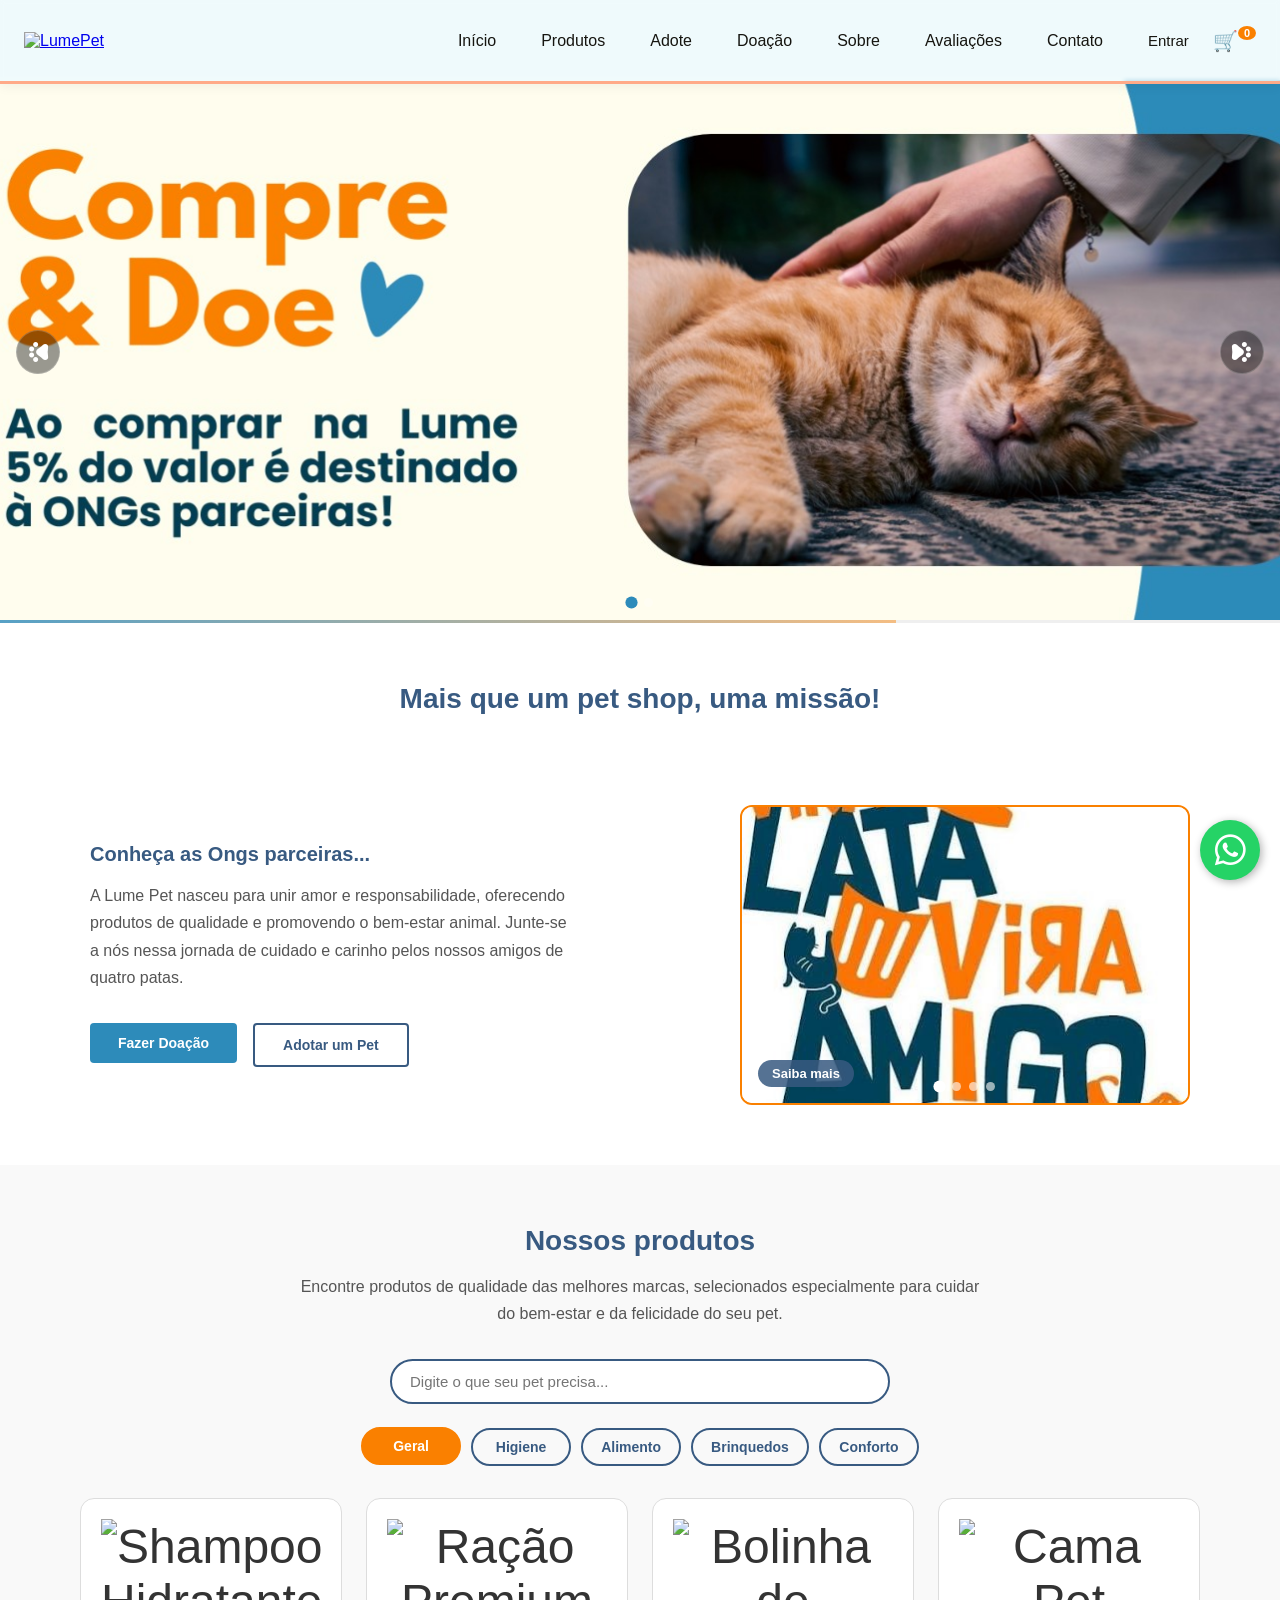
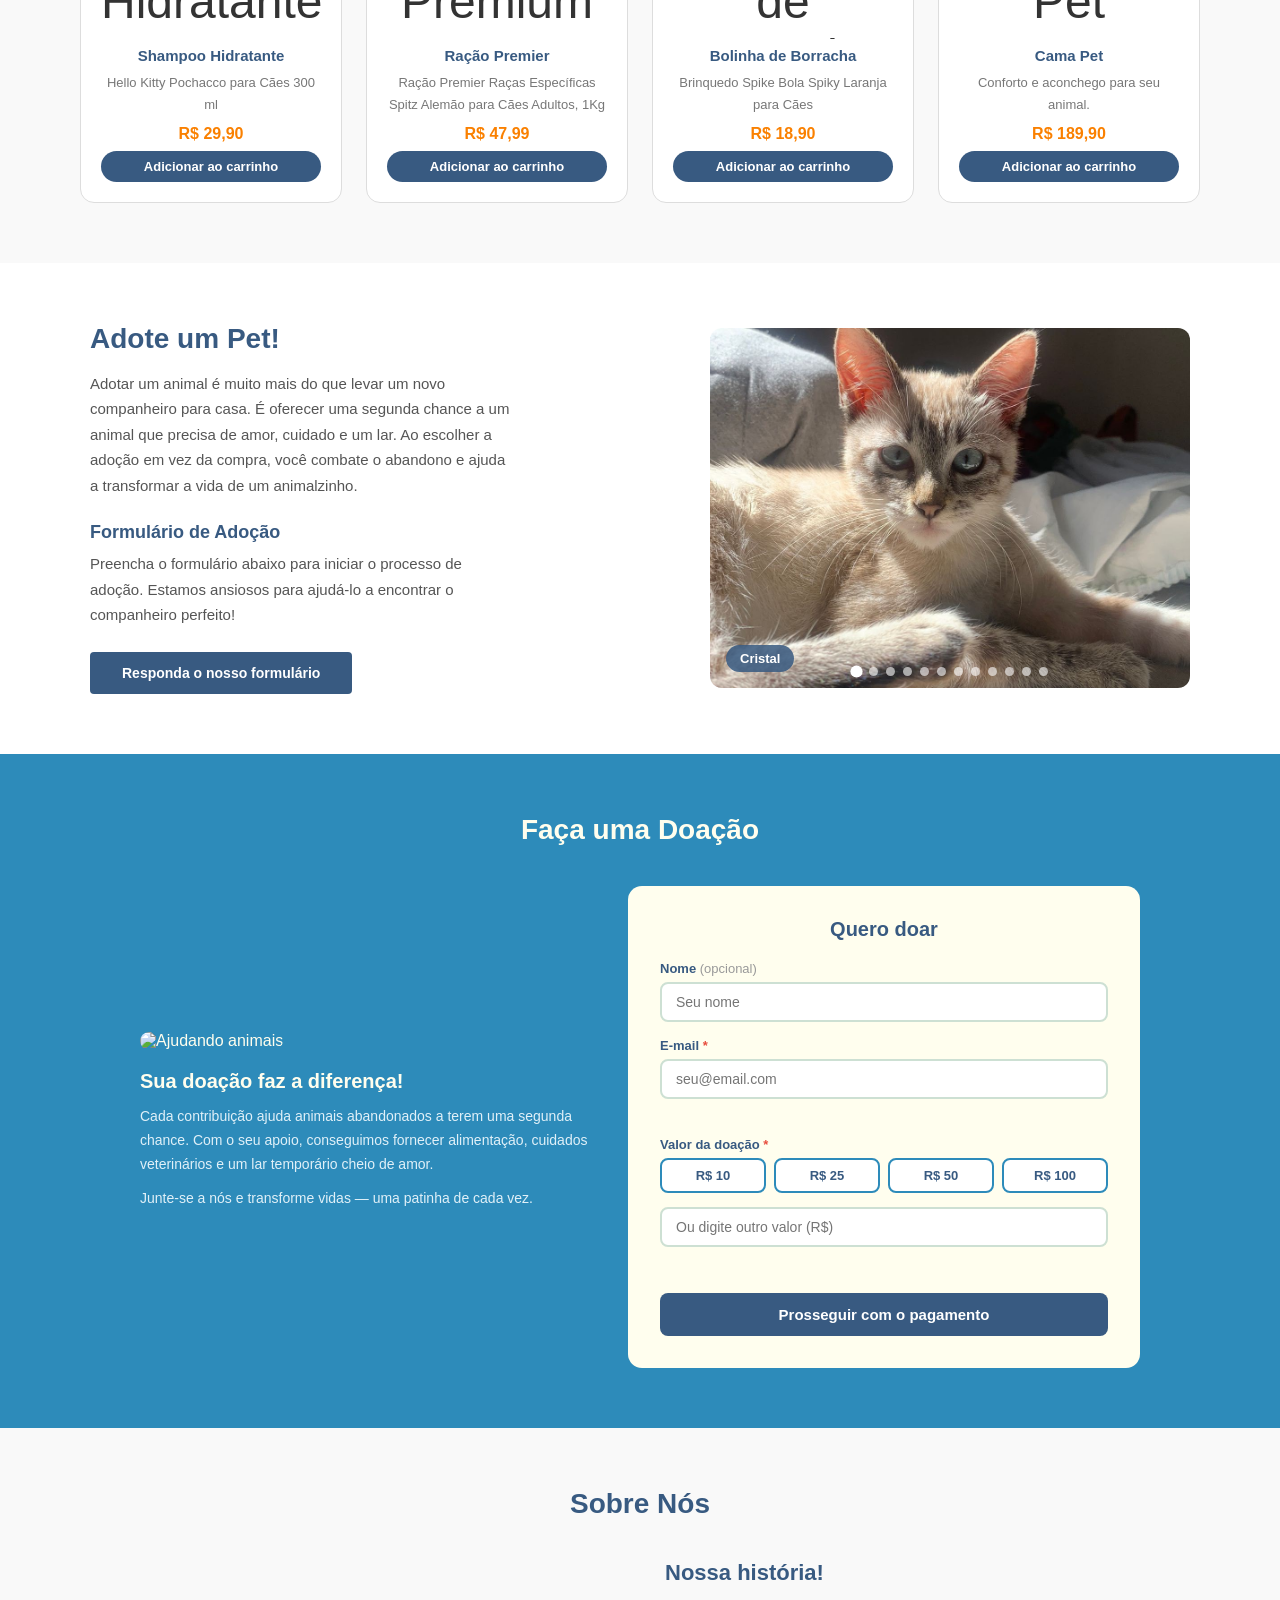
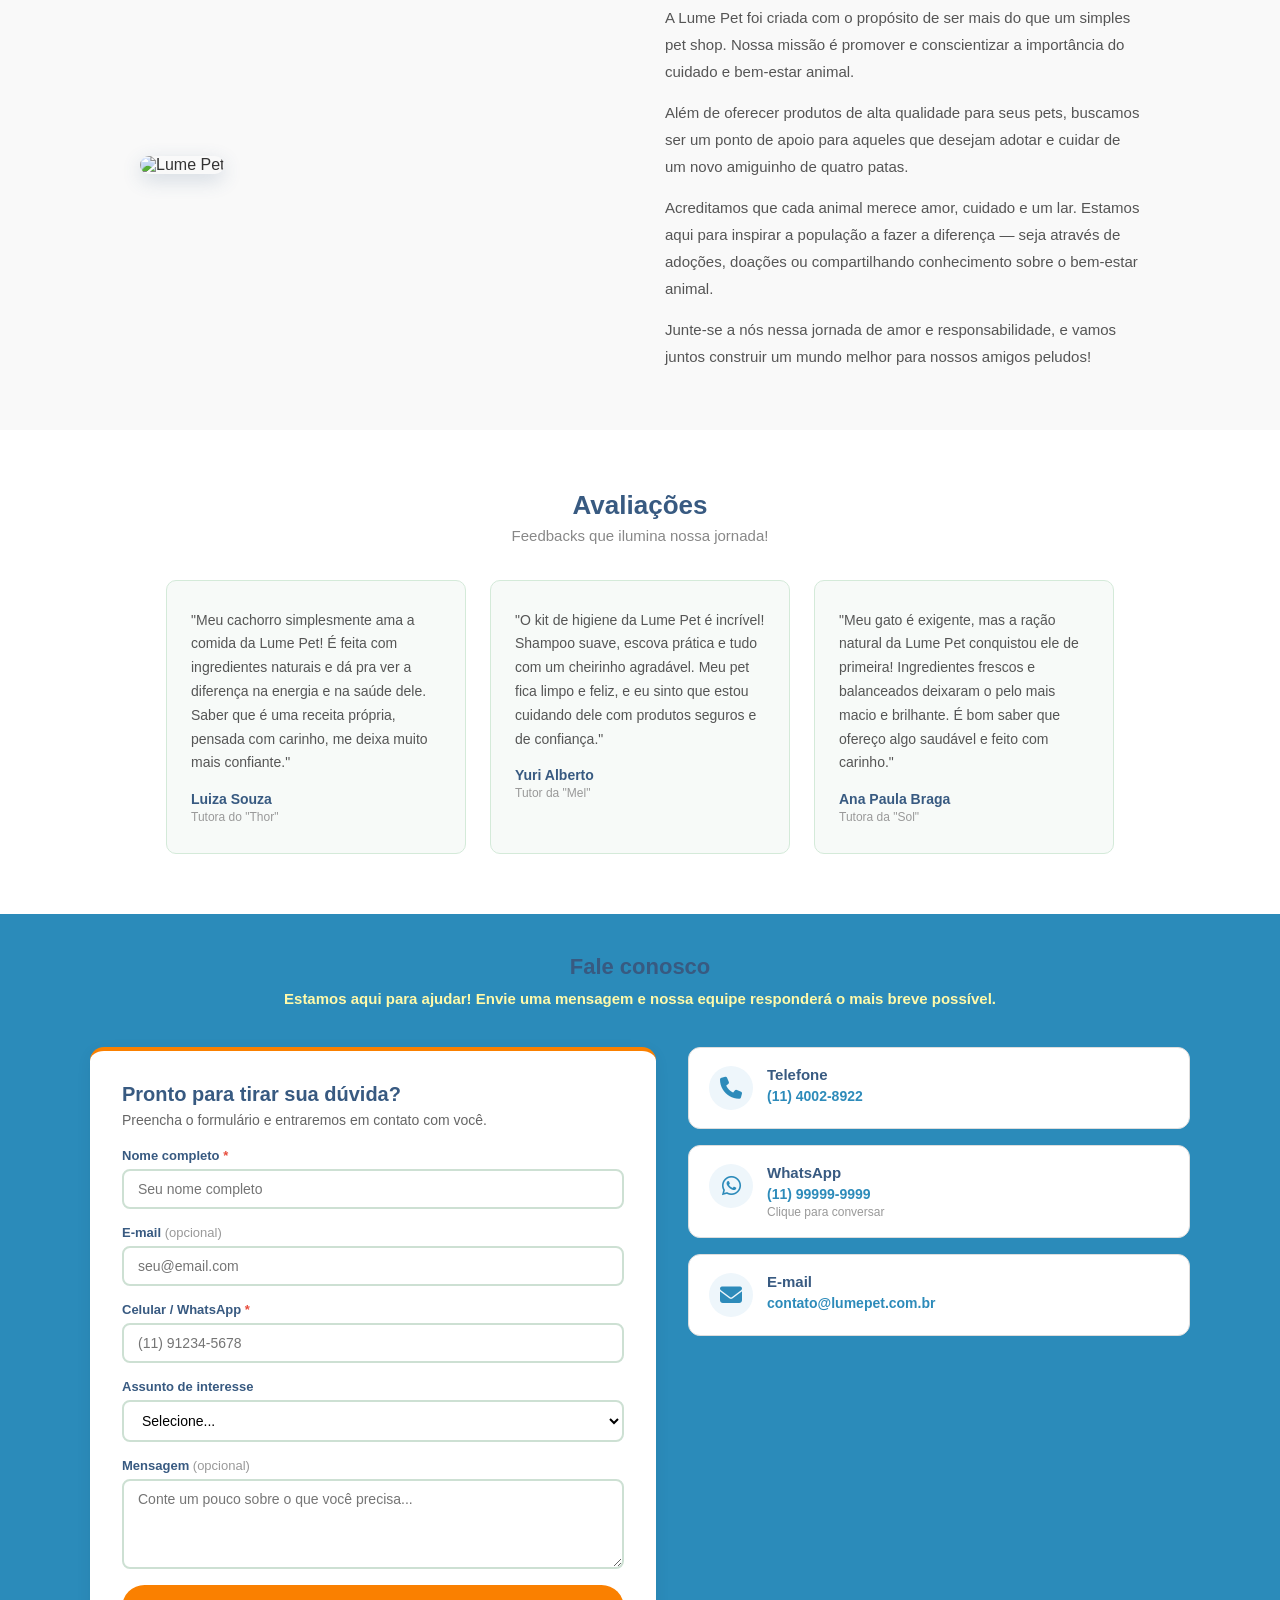
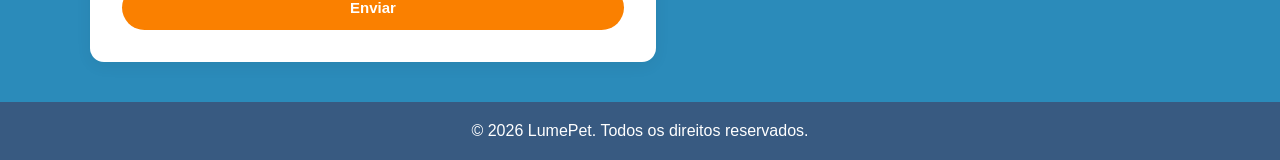
==== commit c345c367: "fonte e cor contato" ====
--- a/index.html
+++ b/index.html
@@ -747,15 +747,15 @@
 
     <!-- CONTATO -->
 <section class="contato" id="contato">
-    <h2>Fale conosco</h2>
-    <p class="contato-sub">Estamos aqui para ajudar! Envie uma mensagem e nossa equipe responderá o mais breve possível.</p>
+    <h1>Fale conosco</h1>
+    <h3 class="contato-sub">Estamos aqui para ajudar! Envie uma mensagem e nossa equipe responderá o mais breve possível.</h3>
 
     <div class="contato-wrapper">
 
         <!-- FORMULÁRIO à esquerda -->
         <div class="contato-form">
             <h3>Pronto para tirar sua dúvida?</h3>
-            <p>Preencha o formulário e falaremos com você pelo WhatsApp.</p>
+            <p>Preencha o formulário e entraremos em contato com você.</p>
 
             <div class="campo-grupo">
                 <label>Nome completo <span class="obrigatorio">*</span></label>
--- a/css/style.css
+++ b/css/style.css
@@ -2109,13 +2109,13 @@
   
 }
  
-.contato h2 {
+.contato h1 {
   font-size: 22px;
   margin-bottom: 10px;
   color:#385A81;
 }
  
-.contato p {
+.contato h3 {
   font-size: 15px;
   color: #fffaaa;
 }
@@ -2781,6 +2781,7 @@
   transition: 0.3s ease;
 } 
 
+
 .home-ong i {
   font-size: 20px;
 }
@@ -2790,8 +2791,6 @@
   background: #FA8000;
   color: #fff;
 }
- 
-/*logo lume pet*/
 
 .logo-header {
   position:absolute;
@@ -2833,3 +2832,182 @@
     width: 105px;
   }
 }
+
+/*HERO DA PÁGINA*/
+
+  html{
+    scroll-behavior: smooth;
+  }
+
+  .ongs-hero {
+    position: relative;
+    height: 480px;
+
+    background:linear-gradient(rgba(0,0,0,0.45), rgba(0,0,0,0.55)),
+              url('imagem css/hero-image.jpg');
+
+    background-size:cover;
+    background-position:center;
+
+
+    display:flex;
+    align-items:center;
+    justify-content:center;
+    text-align:center;
+    
+    color:#fff;
+  }
+
+.ongs-hero-overlay h1 {
+  font-size: 32px;
+  margin-bottom: 15px;
+}
+
+.ongs-hero-overlay p {
+  font-size: 16px;
+  line-height: 1.6;
+  margin-bottom: 25px;
+  color: #f1f1f1;
+}
+
+.ongs-hero-lista{
+  display:flex;
+  flex-wrap:wrap;
+  justify-content:center;
+  gap: 12px;
+}
+
+.ongs-hero-lista a {
+  background: rgba(255, 255, 255, 0.15);
+  border: 1px solid #fff;
+  color: #fff;
+
+  padding: 8px 18px;
+  border-radius: 30px;
+
+  text-decoration: none;
+  font-weight: bold;
+  font-size: 14px;
+
+  transition: 0.3s ease;
+}
+
+.ongs-hero-lista a:hover {
+  background: #FA8000;
+  border-color: #FA8000;
+  transform: scale(1.05);
+}
+
+@media (max-width: 600px) {
+  .ongs-hero {
+    height: auto;
+    padding: 60px 15px;
+  }
+
+  .ongs-hero-overlay h1 {
+    font-size: 24px;
+  }
+}
+
+/*ONGS PARCEIRAS*/
+
+.ongs-pagina {
+  max-width: 1100px;
+  margin: 0 auto;
+  padding: 60px 20px;
+}
+
+.ongs-grid {
+  display: flex;
+  flex-direction: column;
+  gap: 30px;
+}
+
+.ong-card {
+  display: flex;
+  align-items: stretch;
+  background: #fff;
+  border-radius: 12px;
+  overflow: hidden;
+  box-shadow: 0 2px 10px rgba(0, 0, 0, 0.08);
+  transition: transform 0.3s ease, box-shadow 0.3s ease;
+}
+
+.ong-card:hover {
+  transform: translateY(-4px);
+  box-shadow: 0 6px 18px rgba(0, 0, 0, 0.12);
+}
+
+.ong-card-imagem{
+  flex: 0 0 40%;
+}
+
+.ong-card-imagem img {
+  width: 100%;
+  height: 100%;
+  object-fit: cover;
+  display: block;
+}
+
+.ong-card-conteudo {
+  flex: 1;
+  padding: 30px;
+  display: flex;
+  flex-direction: column;
+  justify-content: center;
+}
+
+.ong-card-conteudo h2 {
+  font-size: 22px;
+  color: #2d8bba;
+  margin-bottom: 0 0 10px;
+}
+
+.ong-card-conteudo p {
+  font-size: 14px;
+  color: #555;
+  line-height: 1.6;
+  margin: 0 0 20px;
+}
+
+.btn-ong-site {
+  align-self: flex-start;
+
+  background: #FA8000;
+  color: #fff;
+
+padding: 10px 24px;
+border-radius: 30px;
+
+  text-decoration: none;
+  font-weight: bold;
+  font-size: 14px;
+
+  transition: 0.3s ease;
+}
+
+.btn-ong-site:hover {
+  background: #385A81;
+  transform: scale(1.05);
+}
+
+.ong-card:nth-child(even) {
+  flex-direction: row-reverse;
+}
+
+@media (max-width: 700px) {
+  .ong-card,
+  .ong-card:nth-child(even) {
+    flex-direction: column;
+  }
+
+  .ong-card-imagem {
+    flex: none;
+    height: 220px;
+  }
+
+  .ong-card-conteudo {
+    padding: 20px;
+  }
+
+}
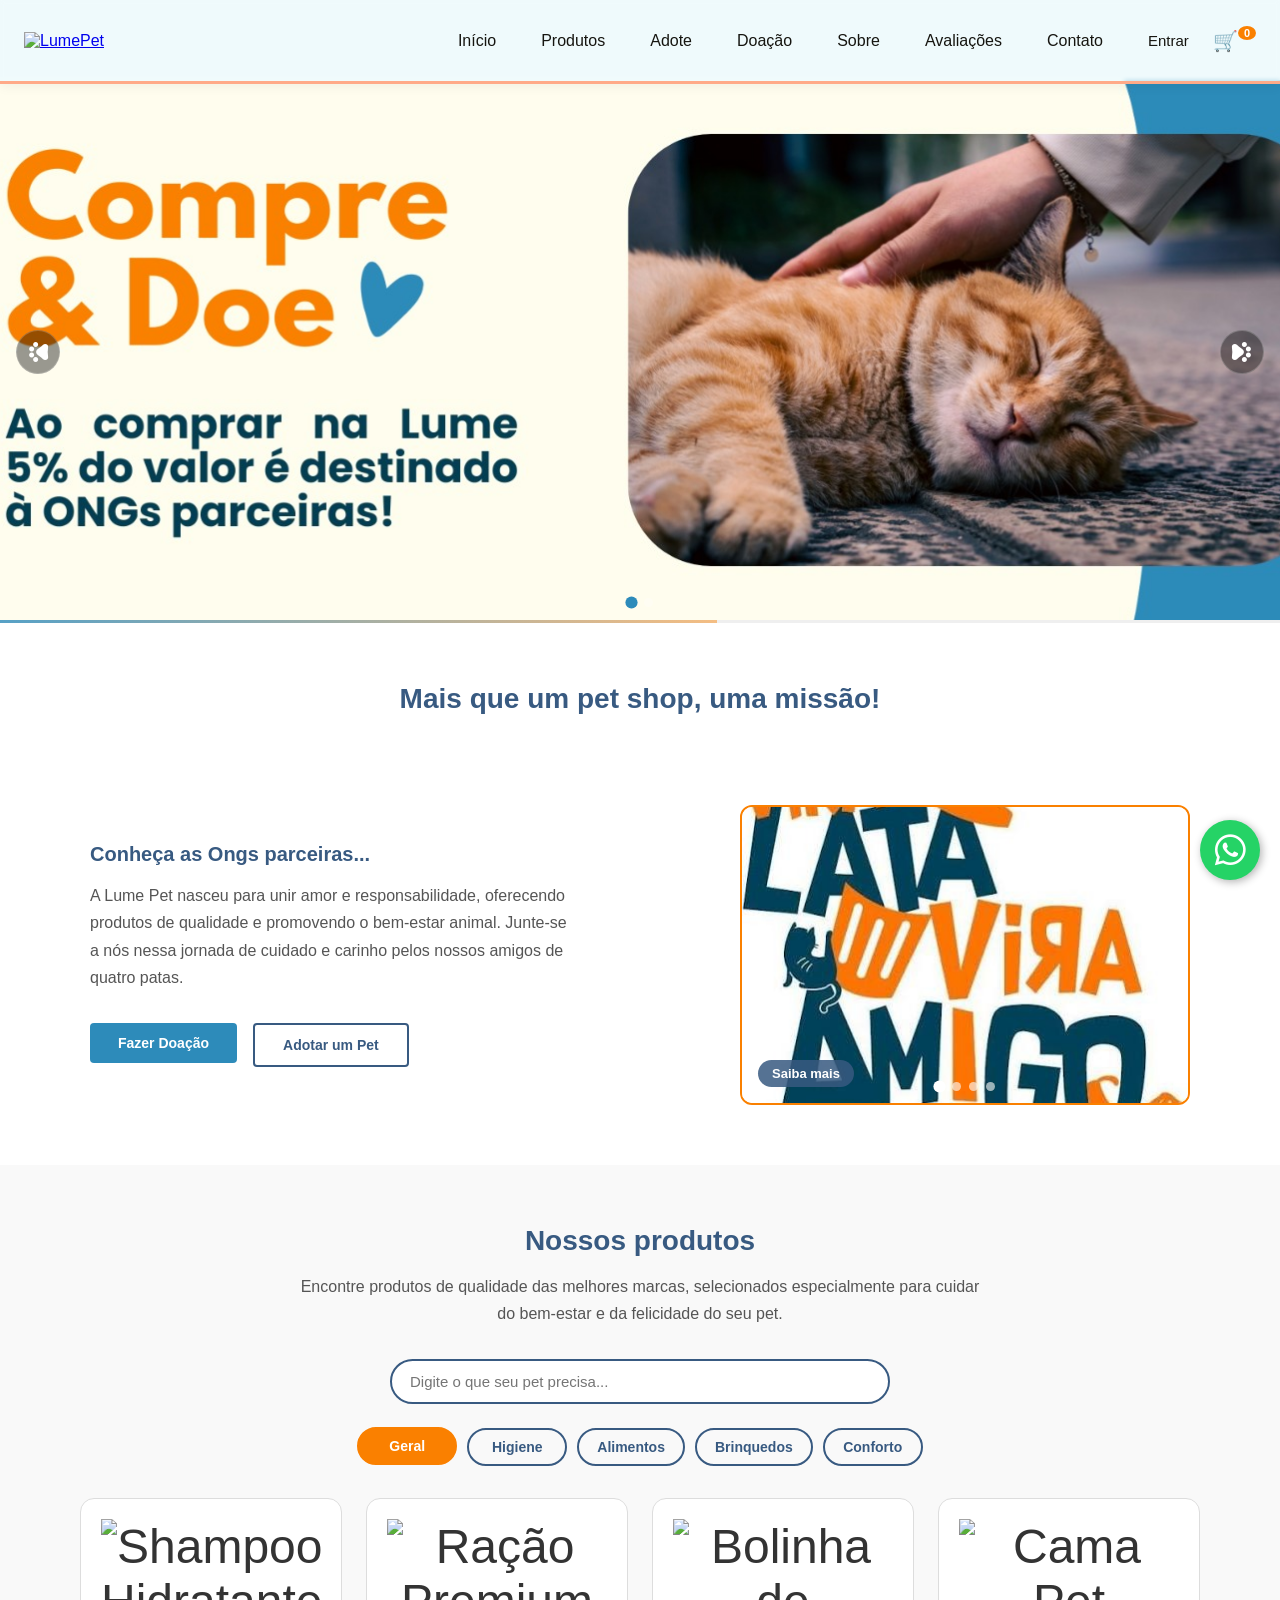
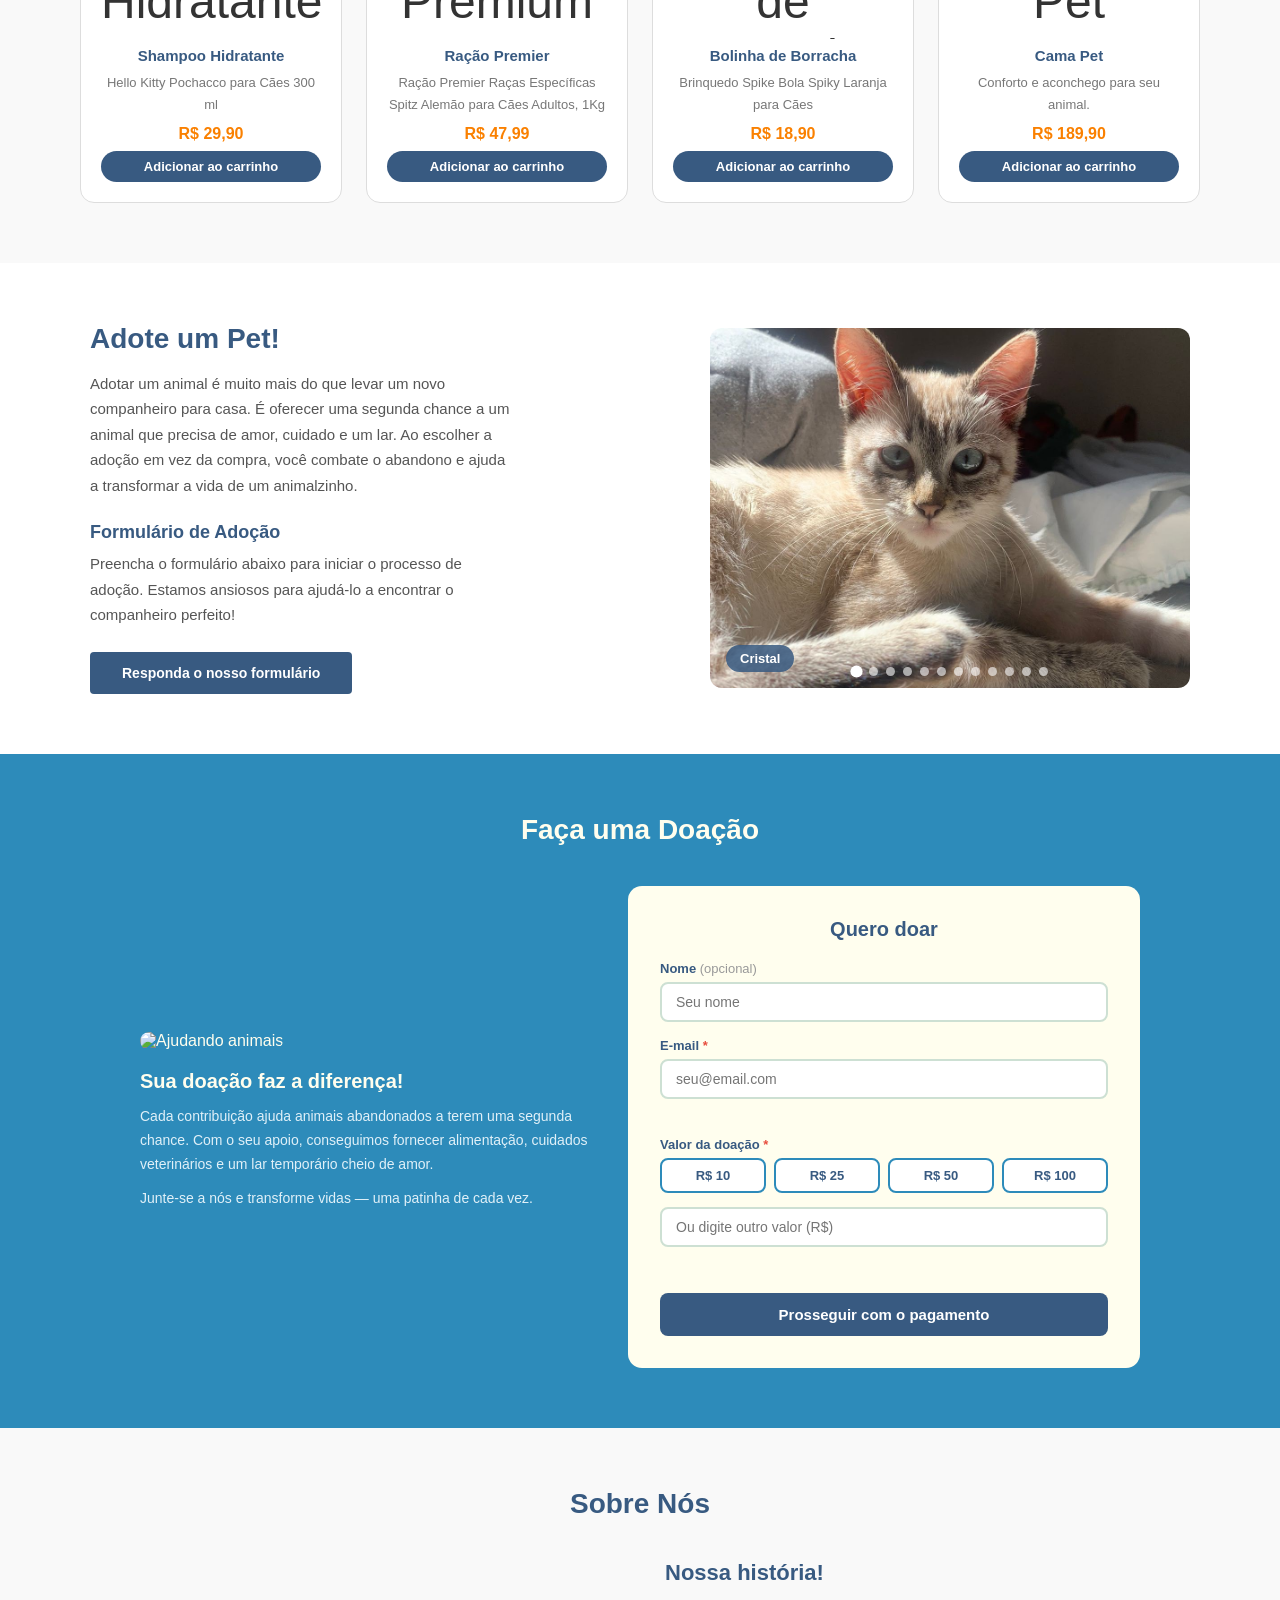
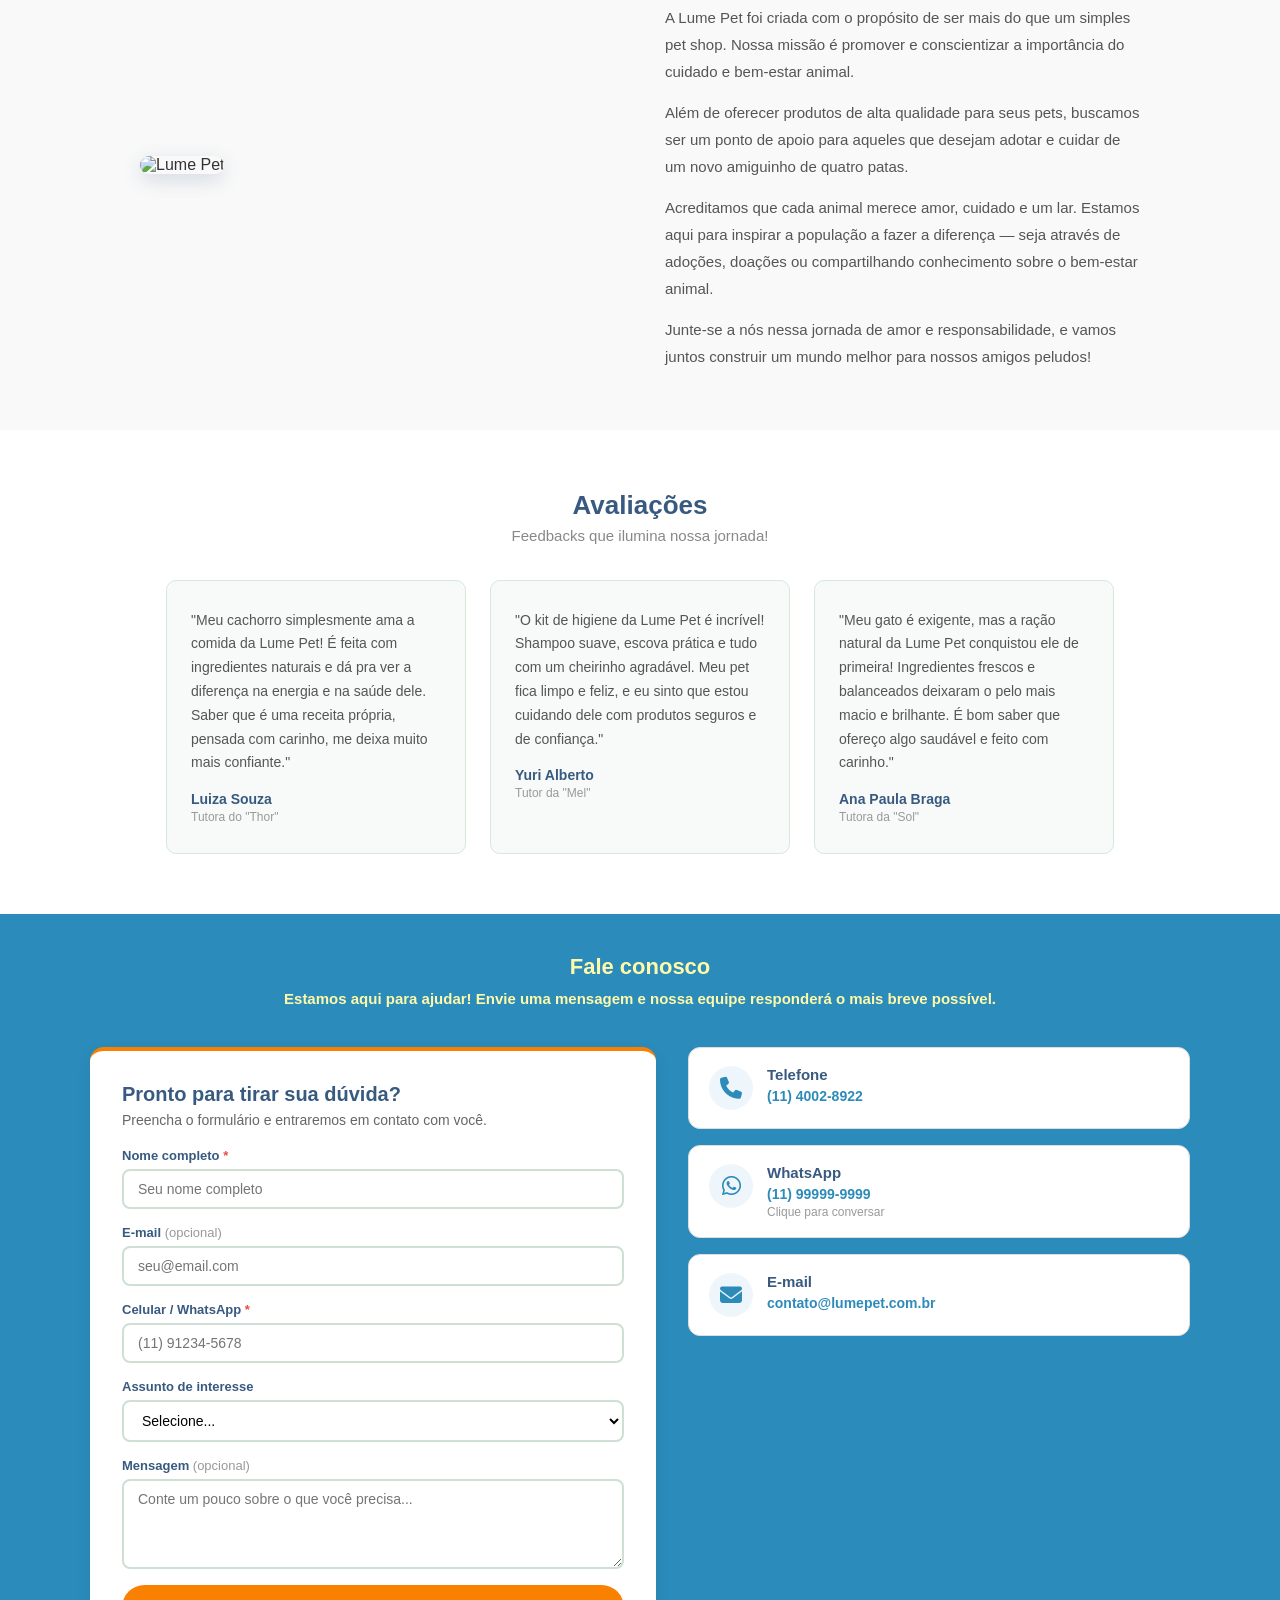
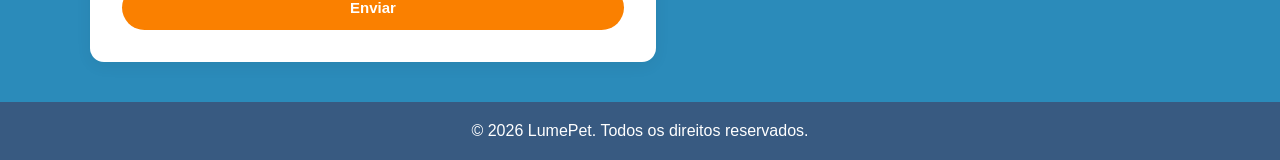
==== commit 9e579442: "Alteração de texto na loja" ====
--- a/index.html
+++ b/index.html
@@ -348,7 +348,7 @@
         <div class="loja-categorias">
             <button class="categoria-btn ativo" onclick="filtrarCategoria('geral', event)">Geral</button>
             <button class="categoria-btn" onclick="filtrarCategoria('higiene', event)">Higiene</button>
-            <button class="categoria-btn" onclick="filtrarCategoria('alimento', event)">Alimento</button>
+            <button class="categoria-btn" onclick="filtrarCategoria('alimento', event)">Alimentos</button>
             <button class="categoria-btn" onclick="filtrarCategoria('brinquedo', event)">Brinquedos</button>
             <button class="categoria-btn" onclick="filtrarCategoria('conforto', event)">Conforto</button>
         </div>
--- a/css/style.css
+++ b/css/style.css
@@ -2112,7 +2112,7 @@
 .contato h1 {
   font-size: 22px;
   margin-bottom: 10px;
-  color:#385A81;
+  color:#fffaaa;
 }
  
 .contato h3 {
@@ -2726,7 +2726,6 @@
     width: 100%;
   }
 }
-
 /* ABA SOBRE AS ONGS */
 
 /*header*/
@@ -2858,17 +2857,55 @@
     color:#fff;
   }
 
+  .ongs-hero-overlay {
+    width: 100%;
+    max-width: 980px;
+    padding: 35px 45px;
+    box-sizing: border-box;
+    text-align: center;
+  }
+
 .ongs-hero-overlay h1 {
   font-size: 32px;
-  margin-bottom: 15px;
+  line-height: 1.2;
+  margin: 0 0 30px;
+  color: #FFF;
+  text-shadow: 0 2px 6px rgba(0, 0, 0, 0.5);
+}
+
+.ongs-hero-texto {
+  display: flex;
+  gap: 40px;
+  text-align: left;
+  margin-bottom: 25px;
+}
+
+.ongs-hero-coluna {
+  flex: 1;
 }
 
 .ongs-hero-overlay p {
+  margin: 0 0 18px;
+  font-size: 15px;
+  line-height: 1.7;
+  color:#FFFEEE;
+  text-shadow: 0 1px 4px rgba(0, 0, 0, 0.5);
+}
+
+.ongs-hero-coluna p:last-child {
+  margin-bottom: 0;
+}
+
+.ongs-hero-overlay strong,
+.ongs-hero-destaque {
+  display: block;
+  margin-top: 5px;
   font-size: 16px;
-  line-height: 1.6;
-  margin-bottom: 25px;
-  color: #f1f1f1;
-}
+  line-height: 1.5;
+  color: #fff;
+  text-shadow: 0 1px 4px rgba(0, 0, 0, 0.5);
+}
+
 
 .ongs-hero-lista{
   display:flex;
@@ -2898,14 +2935,54 @@
   transform: scale(1.05);
 }
 
-@media (max-width: 600px) {
+@media (max-width: 768px) {
   .ongs-hero {
-    height: auto;
-    padding: 60px 15px;
+    min-height: auto;
+    padding: 50px 20px;
+  }
+
+  .ongs-hero-overlay {
+    max-width: 650px;
+    padding: 30px 25px;
+  }
+
+  .ongs-hero-overlay h1{
+    font-size: 26px;
+  }
+
+  .ongs-hero-texto {
+    flex-direction: column;
+    gap: 0;
+  }
+
+  .ongs-hero-overlay p {
+    font-size: 14px;
+    line-height: 1.6;
+  }
+
+  .ongs-hero-overlay strong,
+  .ongs-hero-destaque {
+    font-size: 15px;
+  }
+}
+
+@media (max-width: 480px) {
+
+  .ongs-hero {
+    padding: 40px 15px;
+  }
+
+  .ongs-hero-overlay {
+    padding: 25px 20px;
   }
 
   .ongs-hero-overlay h1 {
-    font-size: 24px;
+    font-size: 23px;
+    margin-bottom: 20px;
+  }
+
+  .ongs-hero-overlay p {
+    font-size: 14px;
   }
 }
 
@@ -2958,13 +3035,13 @@
 }
 
 .ong-card-conteudo h2 {
-  font-size: 22px;
+  font-size: 20px;
   color: #2d8bba;
-  margin-bottom: 0 0 10px;
+  margin: 0 0 10px;
 }
 
 .ong-card-conteudo p {
-  font-size: 14px;
+  font-size: 12px;
   color: #555;
   line-height: 1.6;
   margin: 0 0 20px;
@@ -3010,4 +3087,4 @@
     padding: 20px;
   }
 
-}
+}
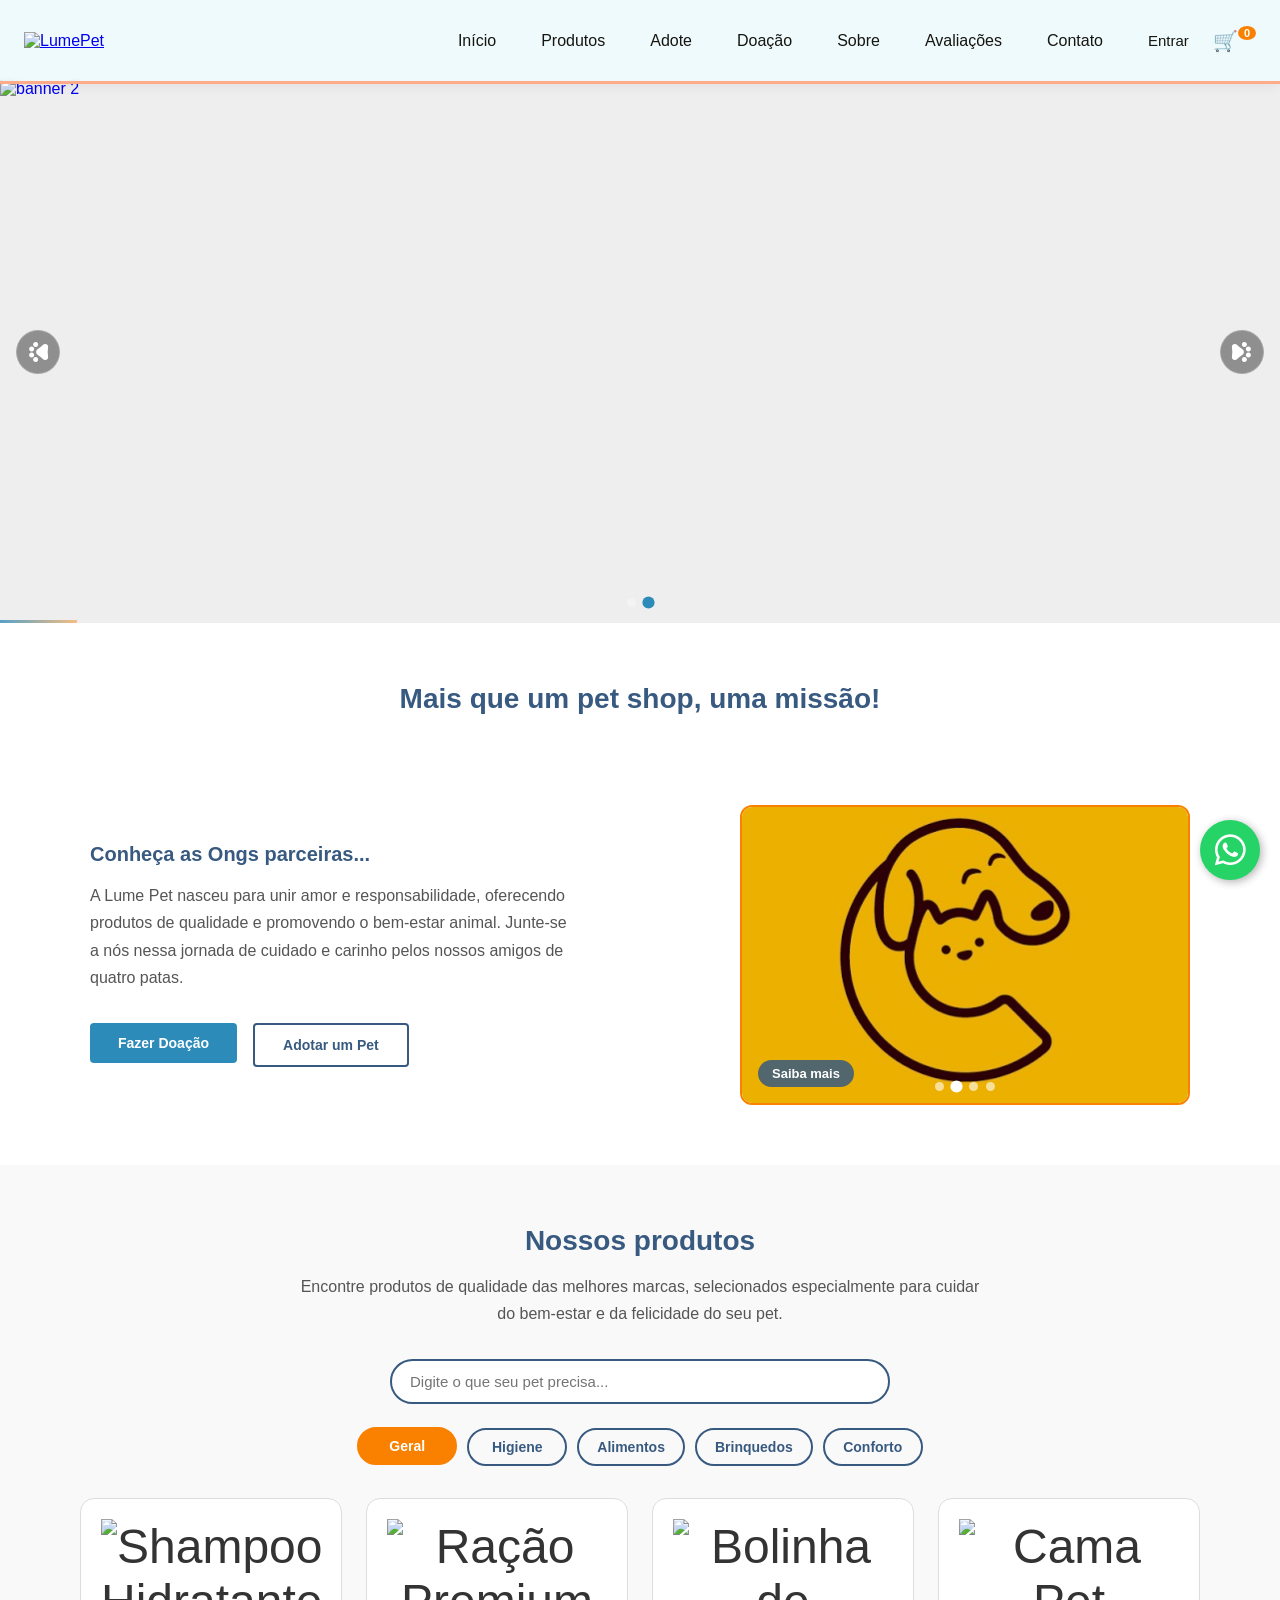
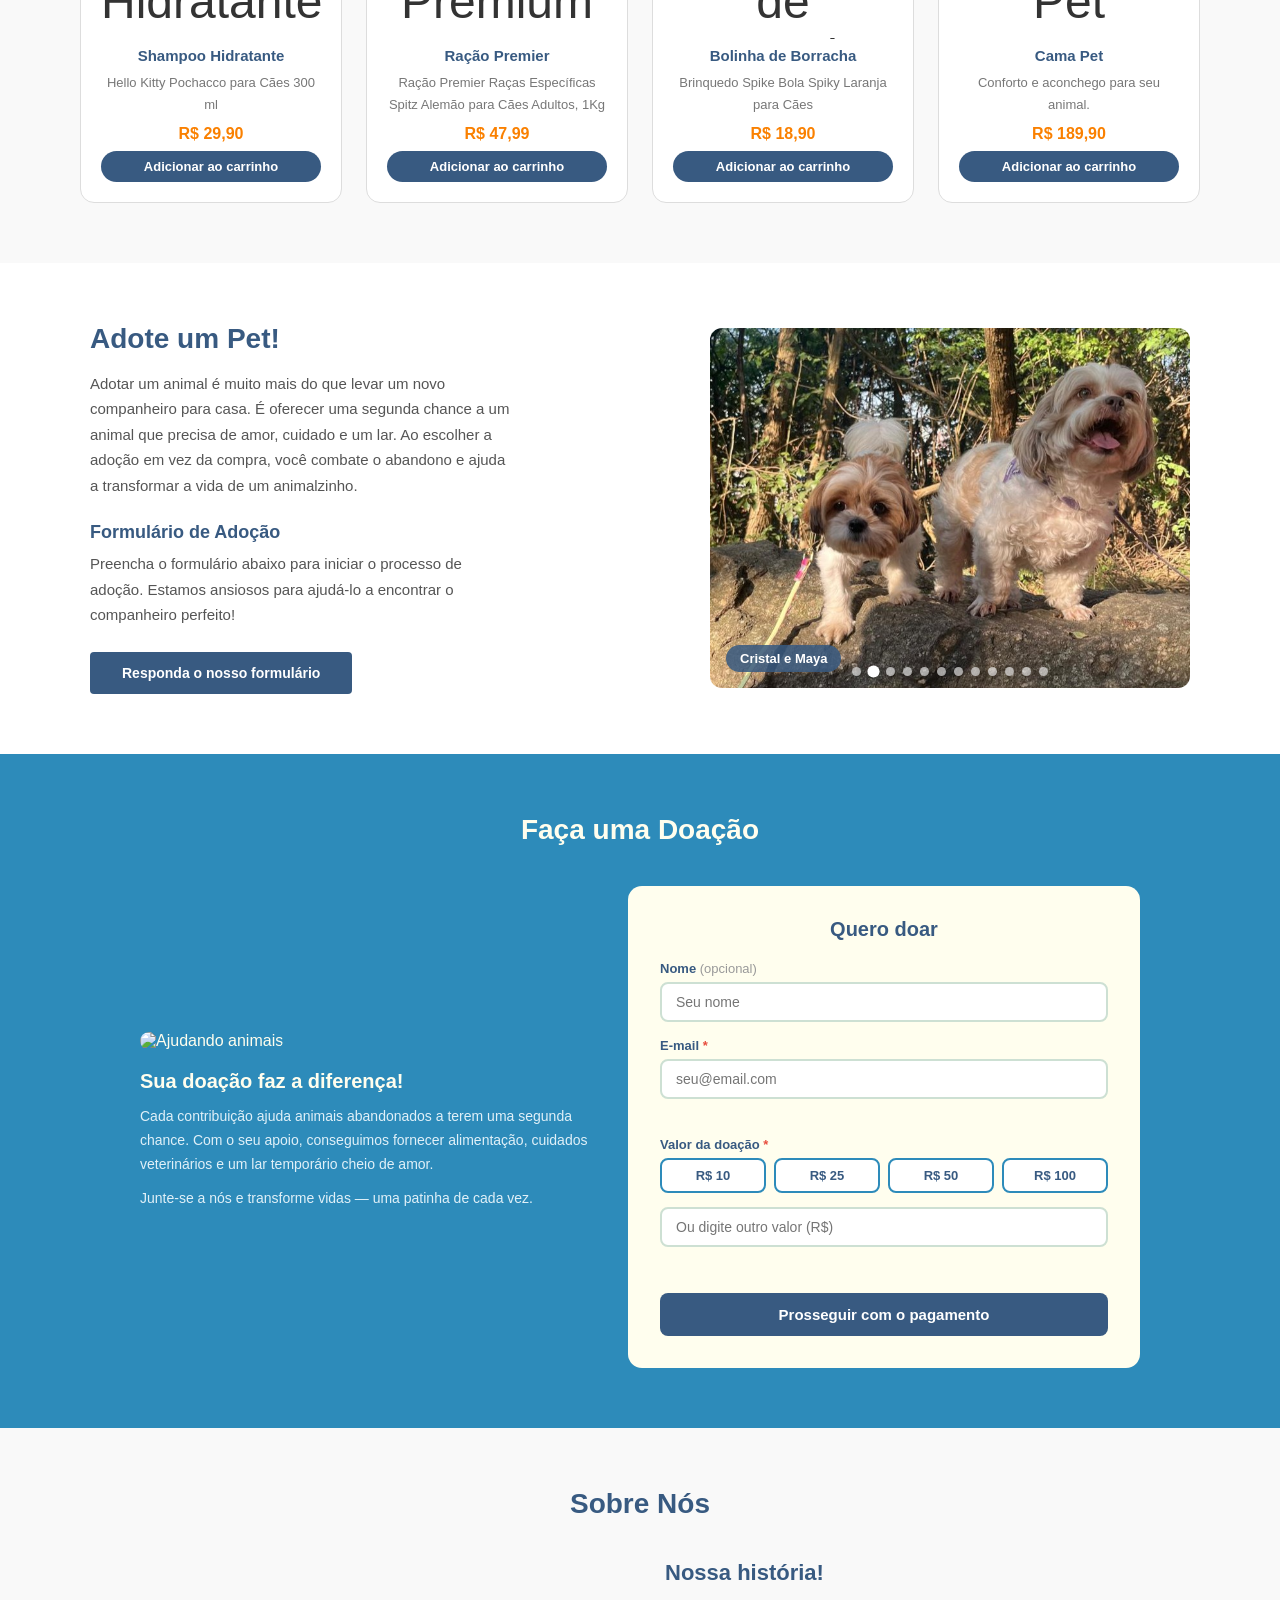
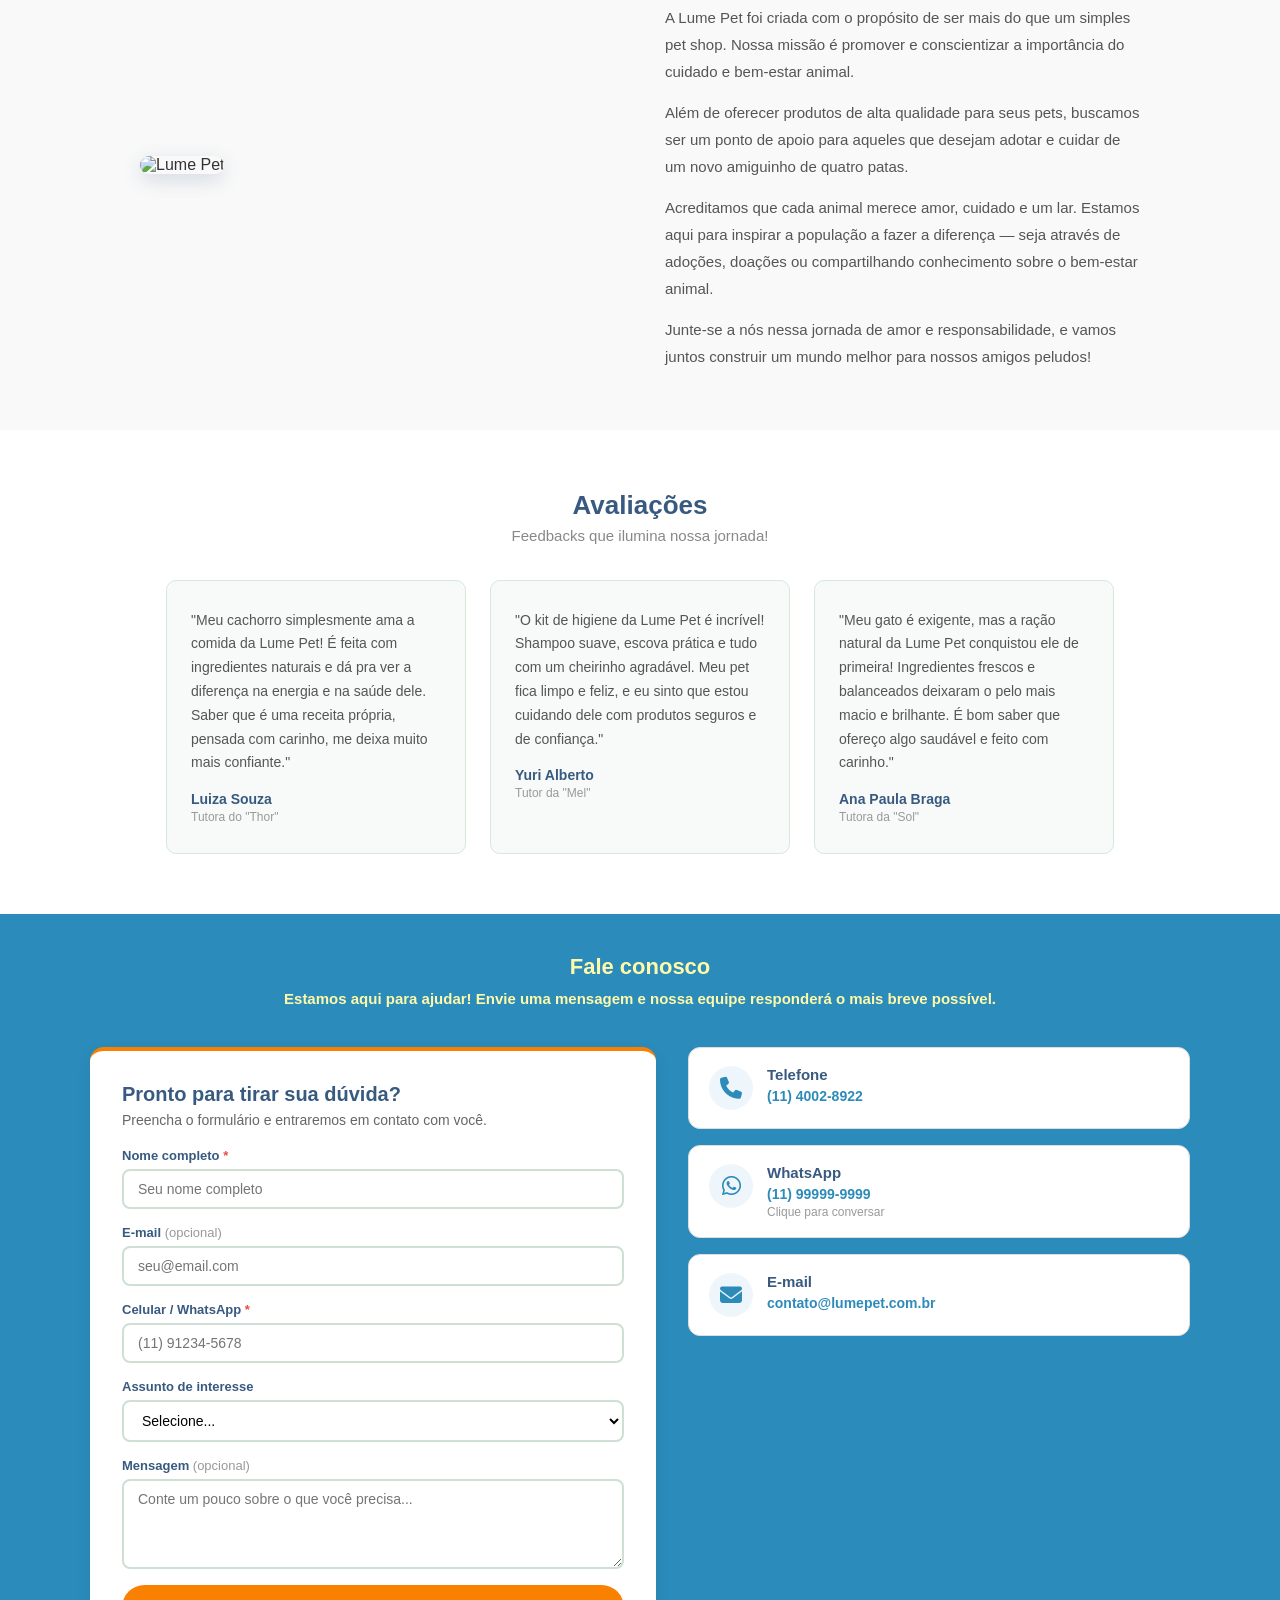
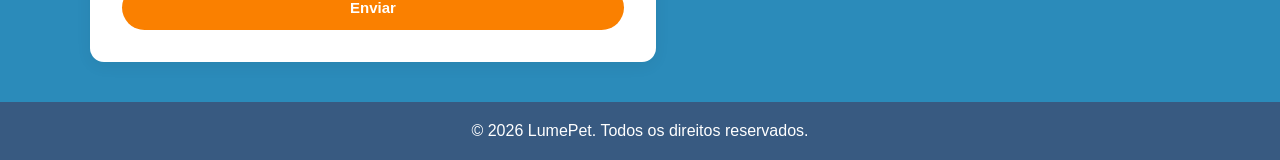
==== commit 700a11e0: "alteração de texto" ====
--- a/index.html
+++ b/index.html
@@ -151,7 +151,7 @@
      <div class="pedidos-overlay" id="pedidosOverlay">
         <div class="pedidos-modal">
             <div class="pedidos-header">
-                <h3 id="pedidosTitulo">Meus Pedidos</h3>
+                <h3 id="pedidosTitulo">Minhas Compras</h3>
                 <button onclick="fecharPedidos()">✕</button>
             </div>
             <div class="pedidos-lista" id="pedidosLista"></div>
